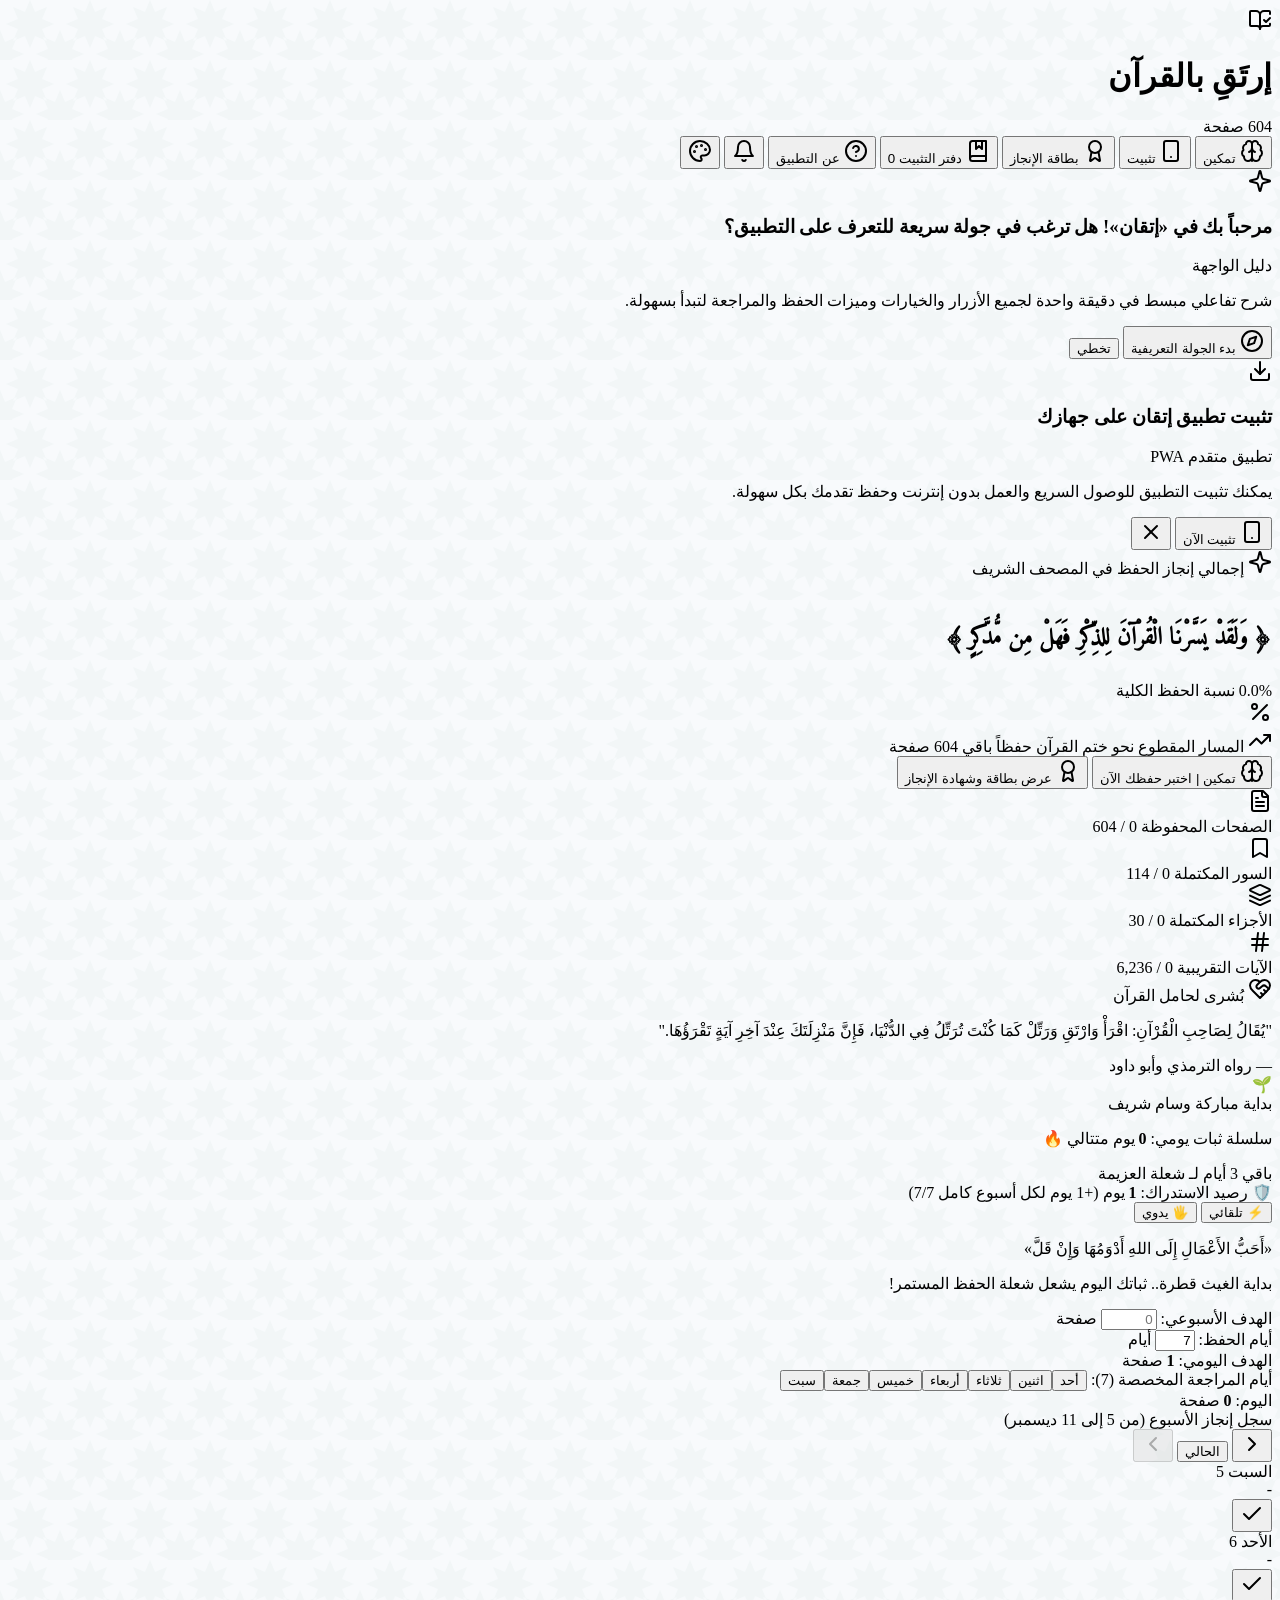
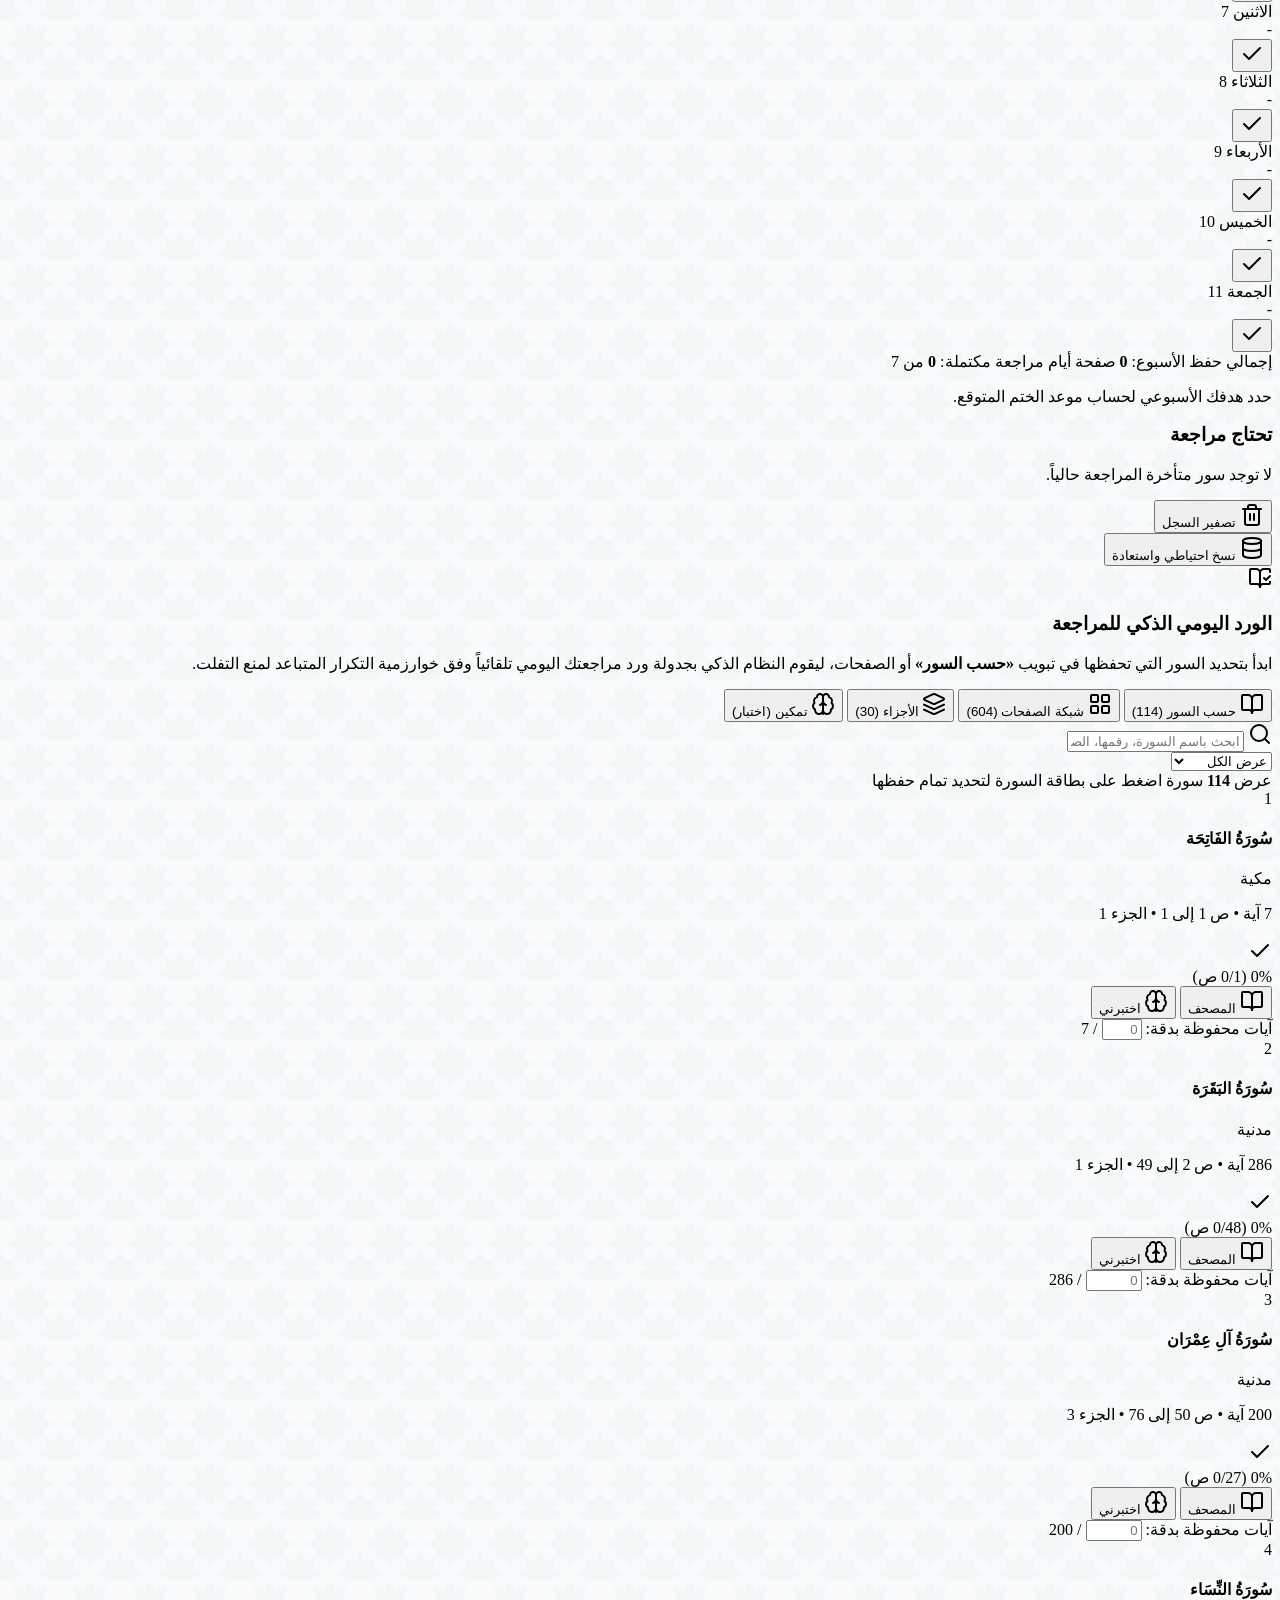
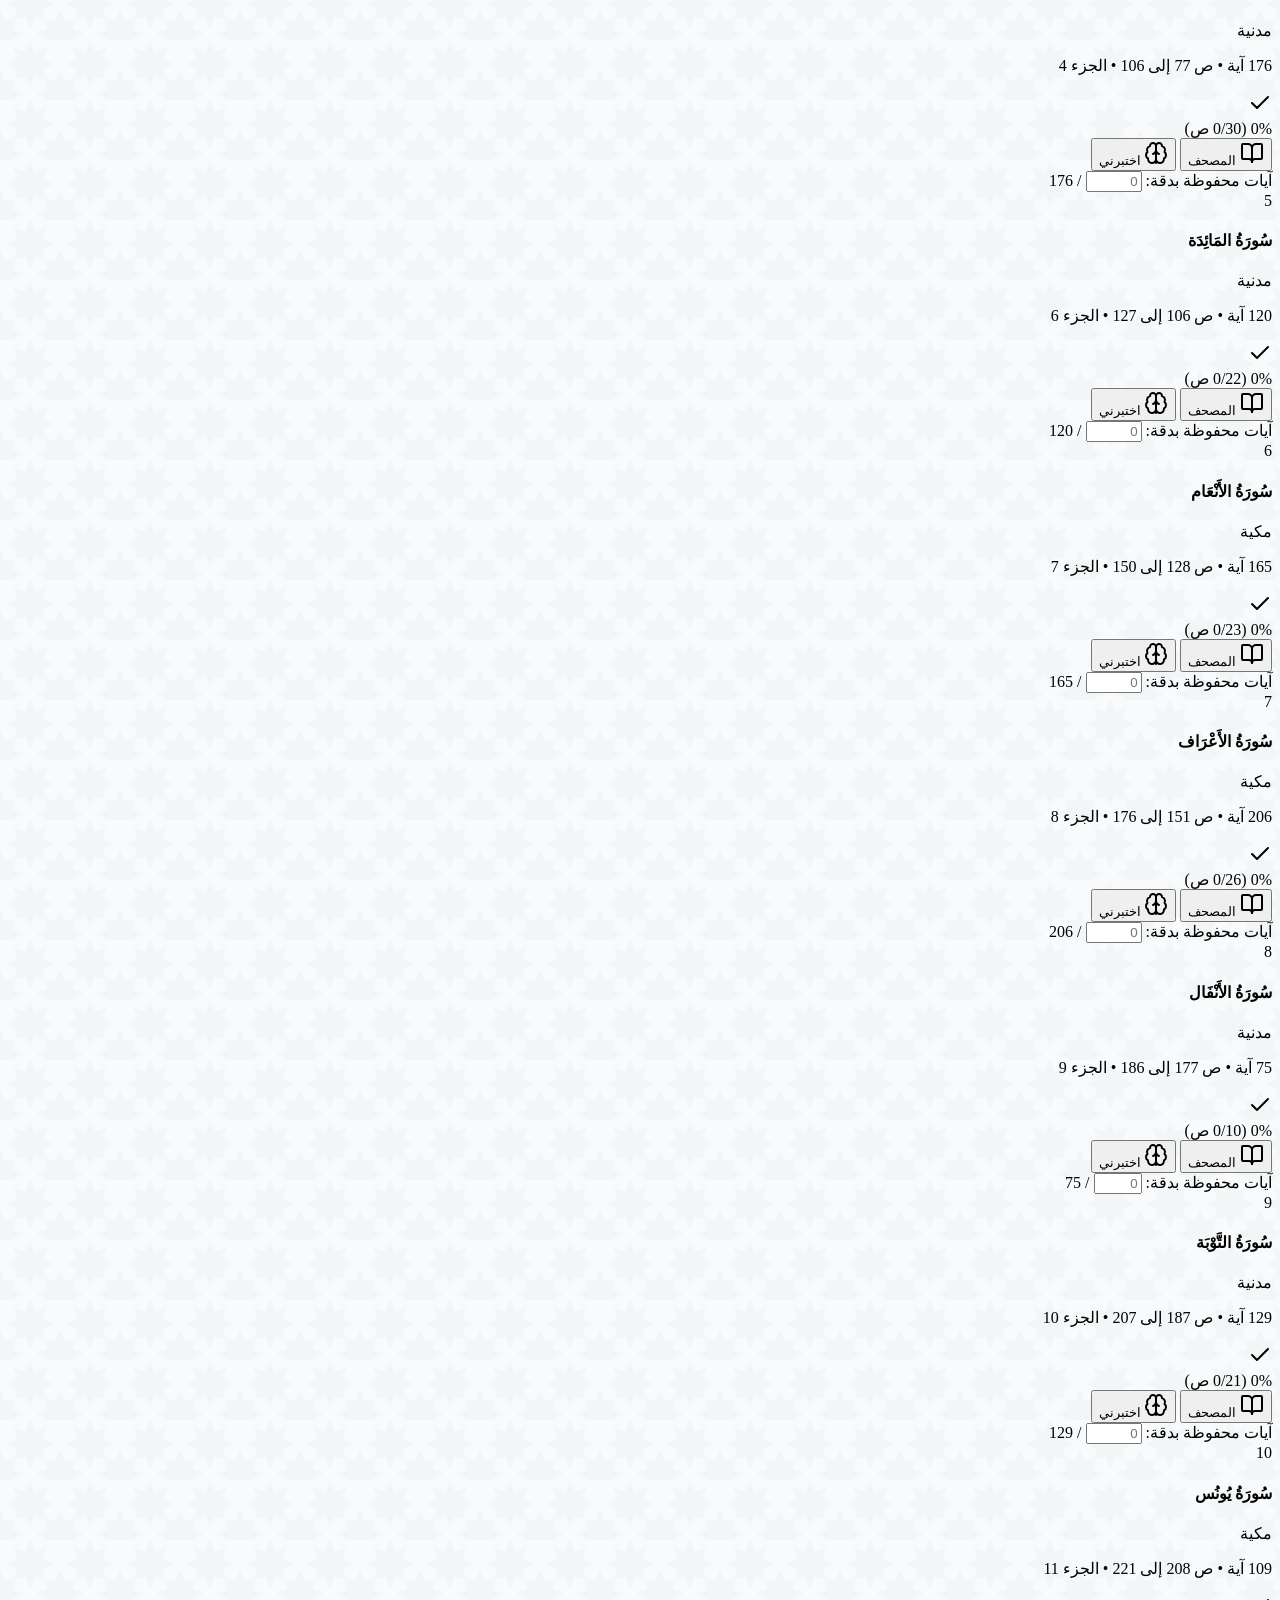
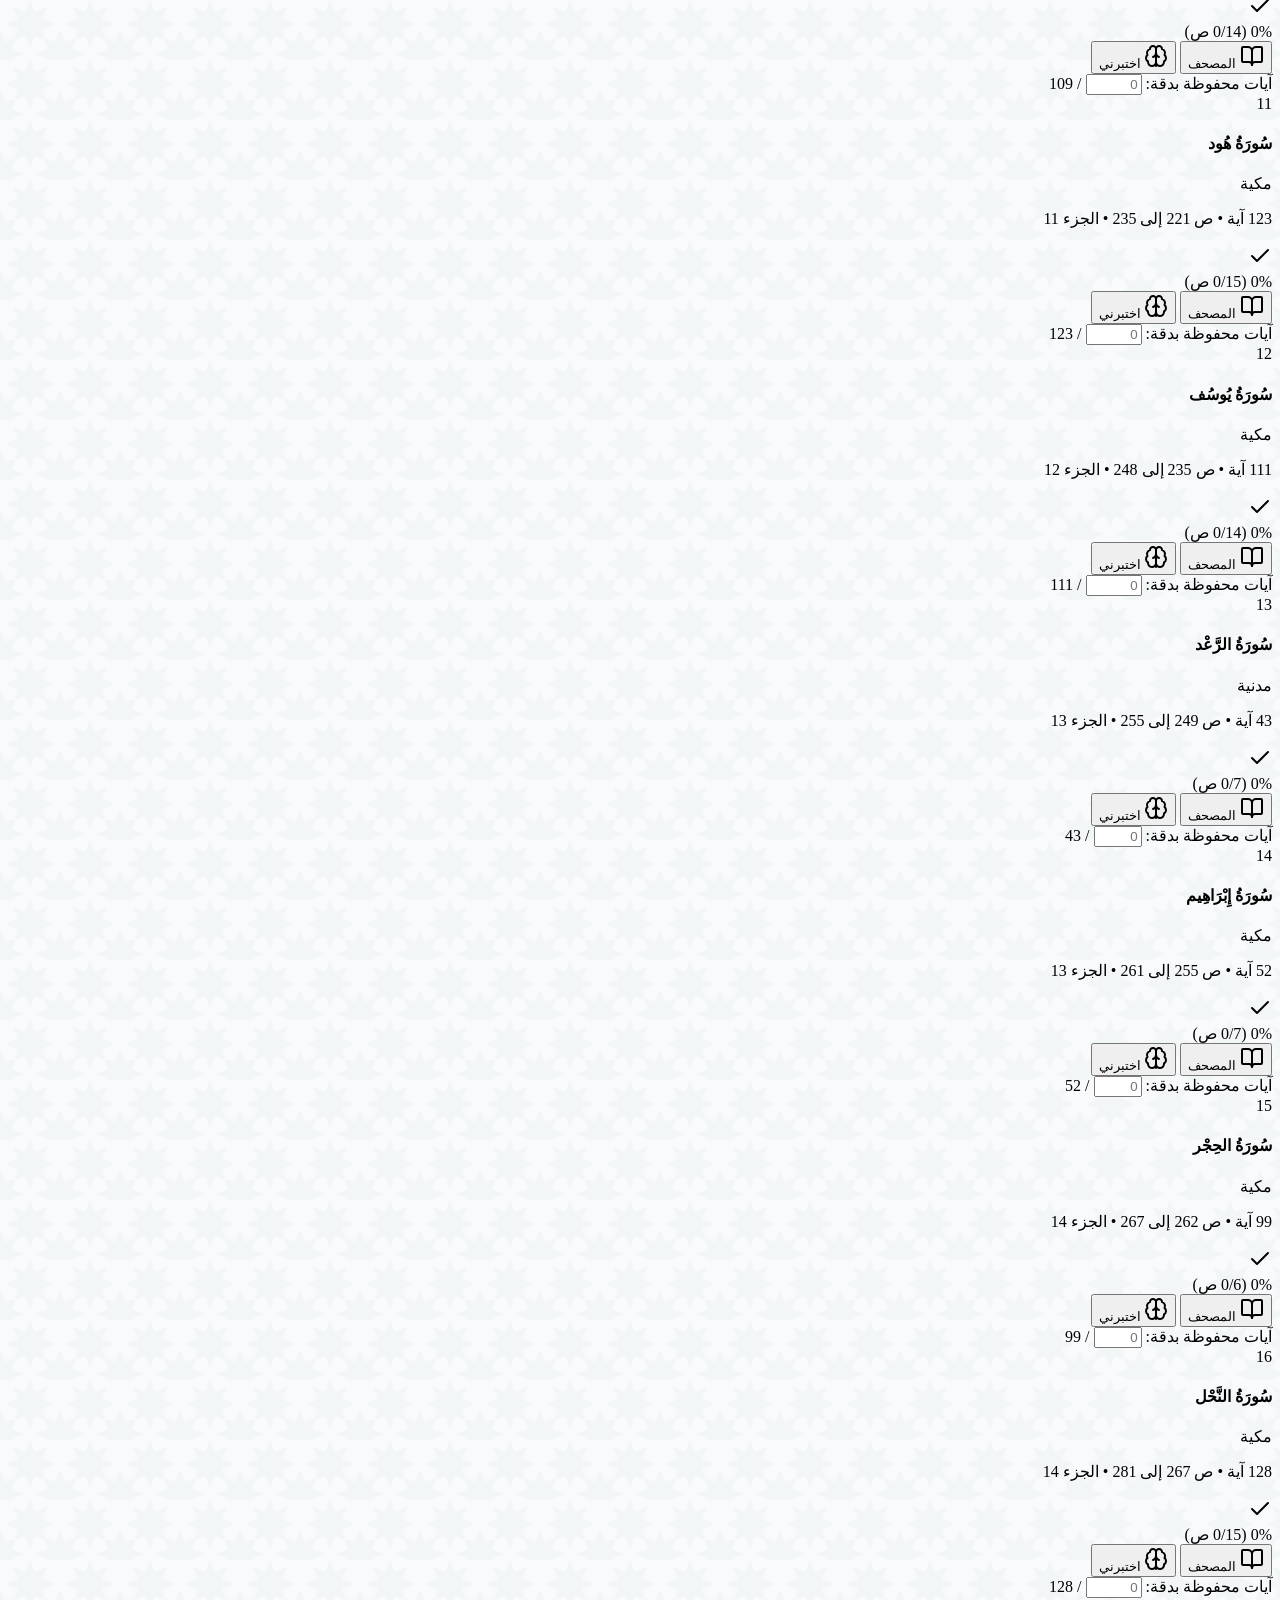
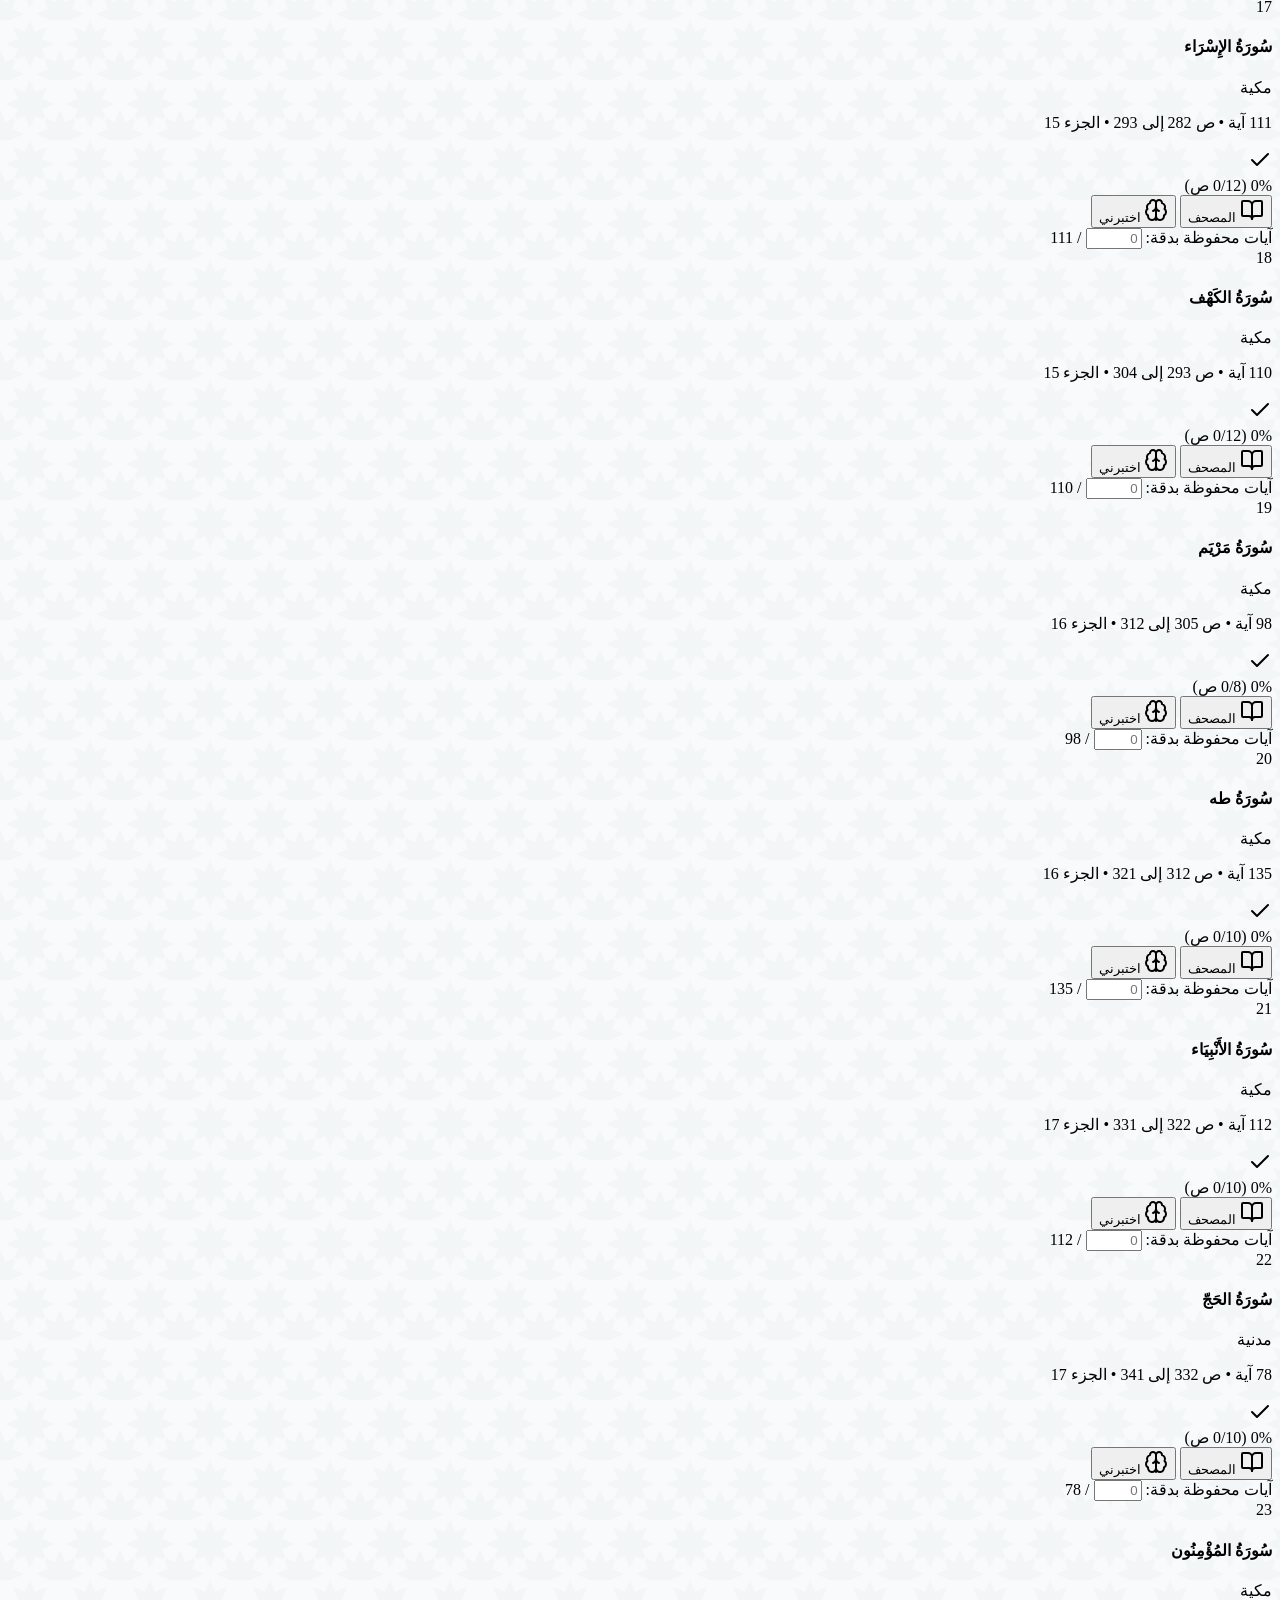
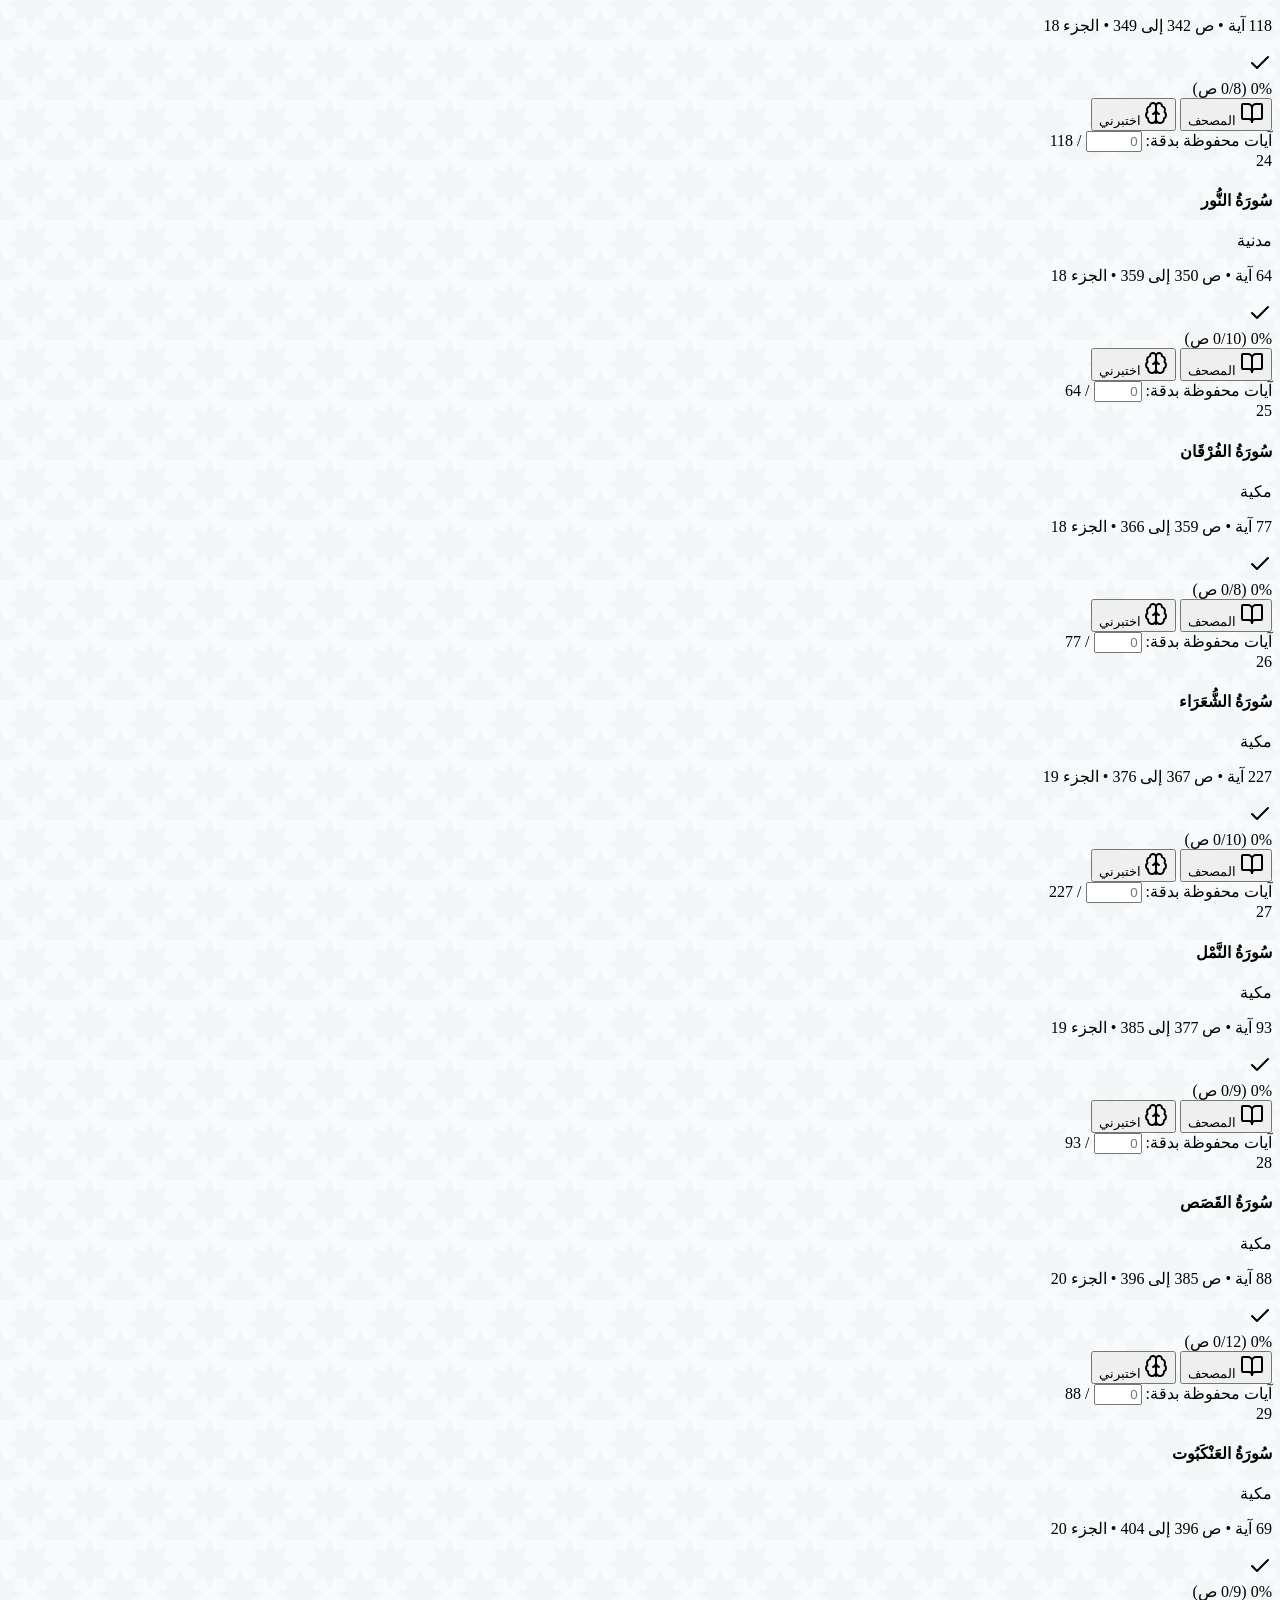
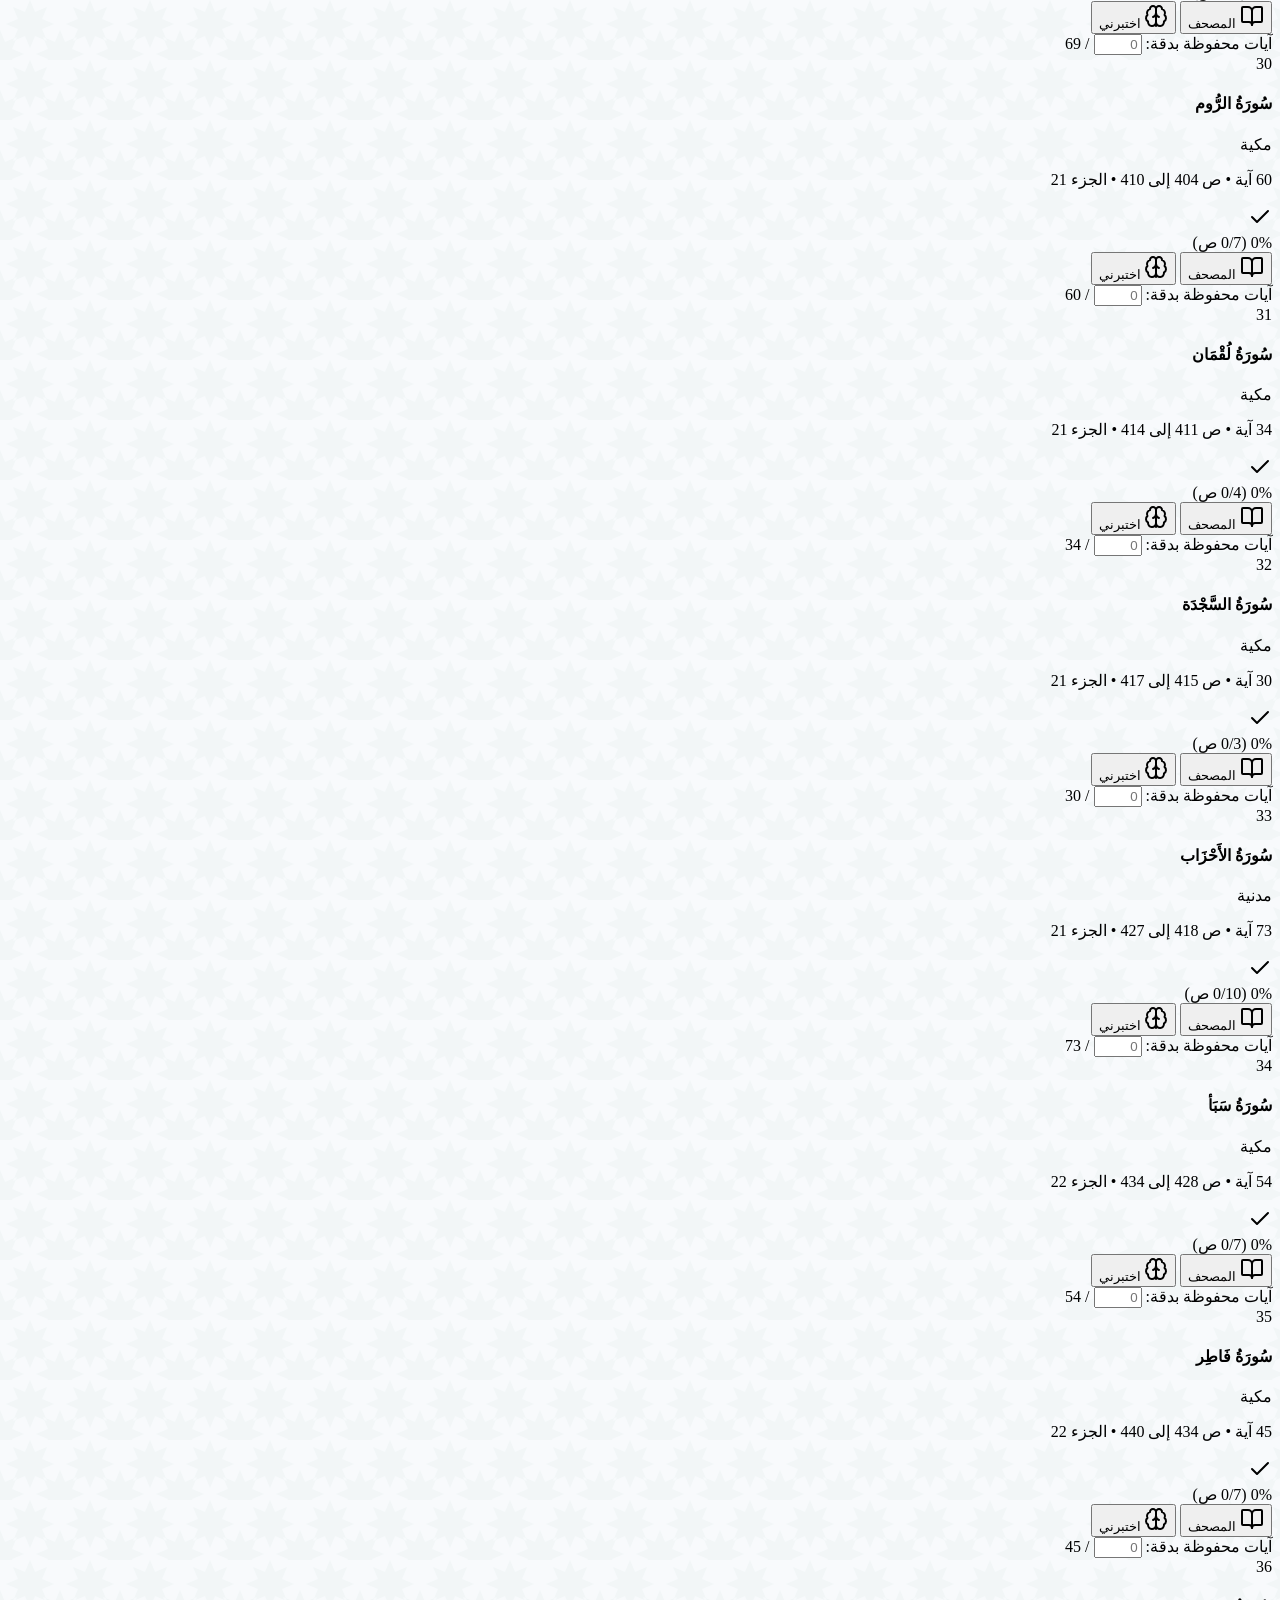
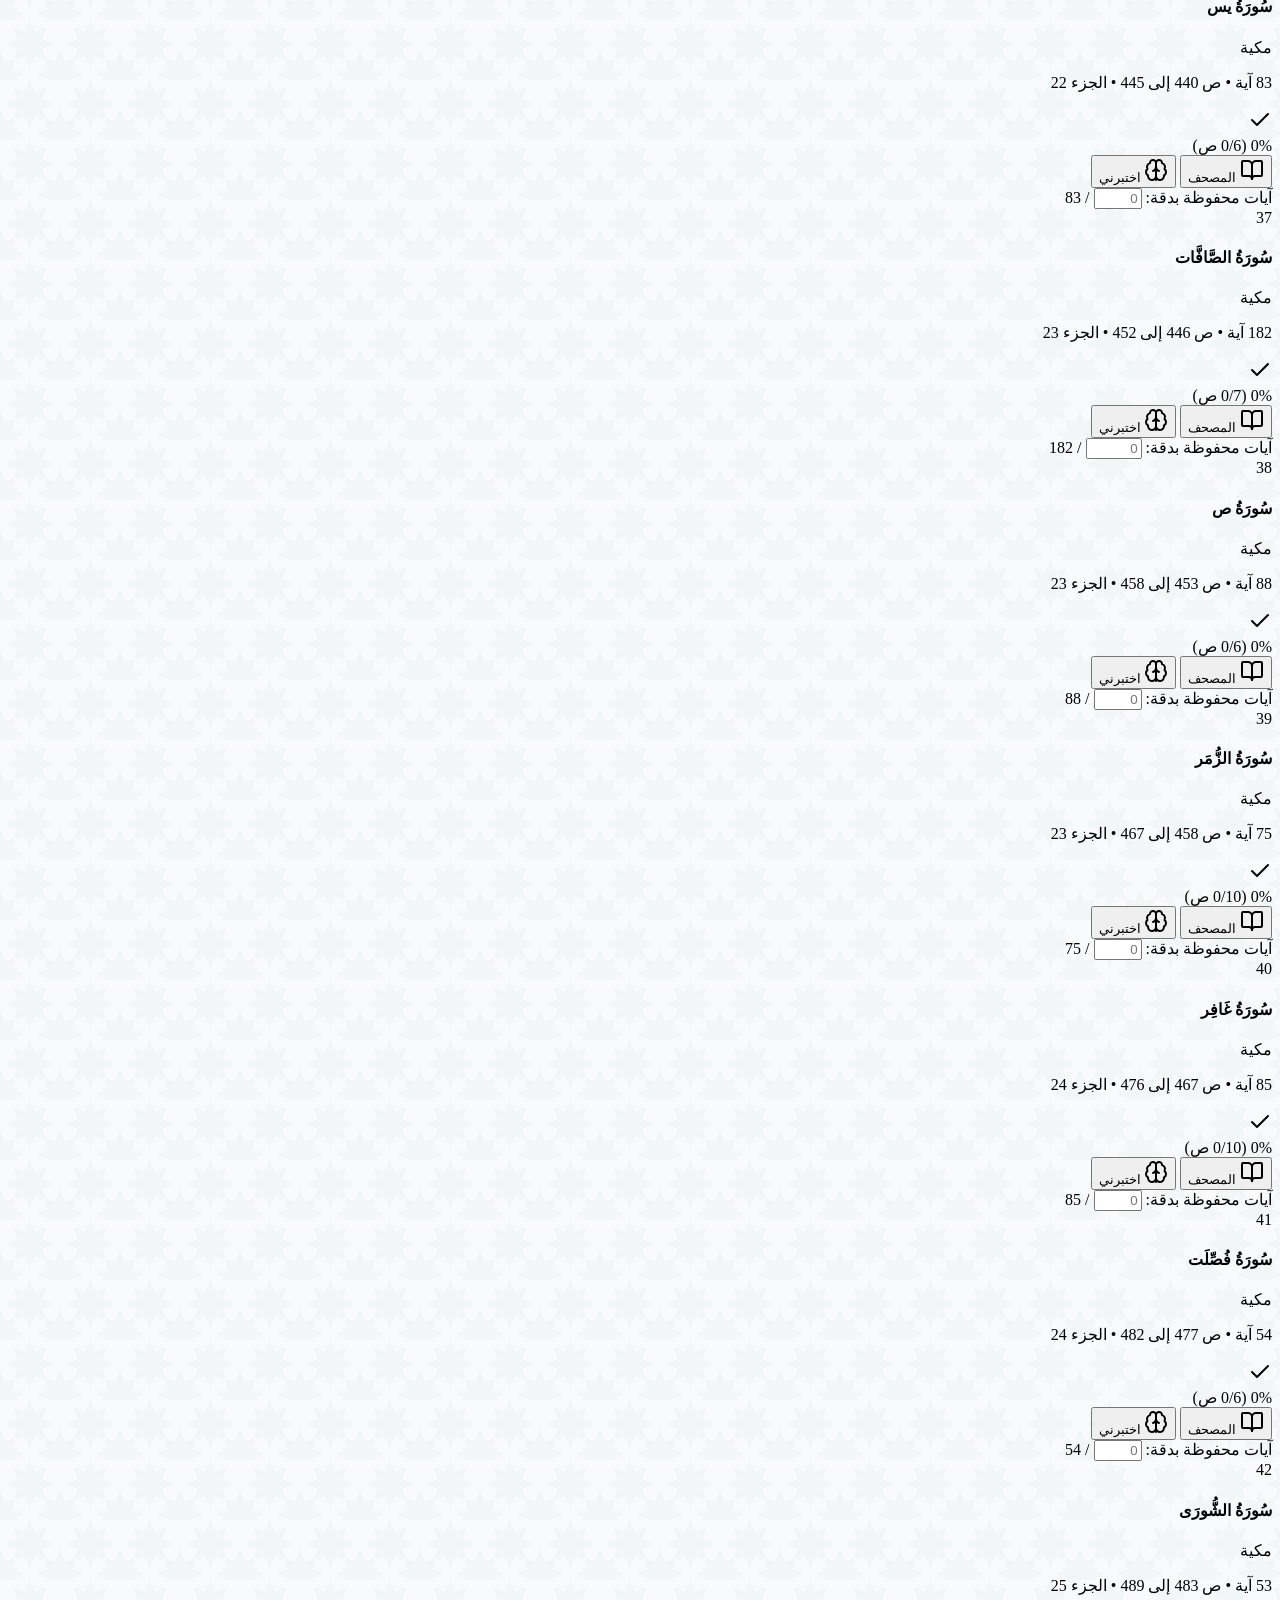
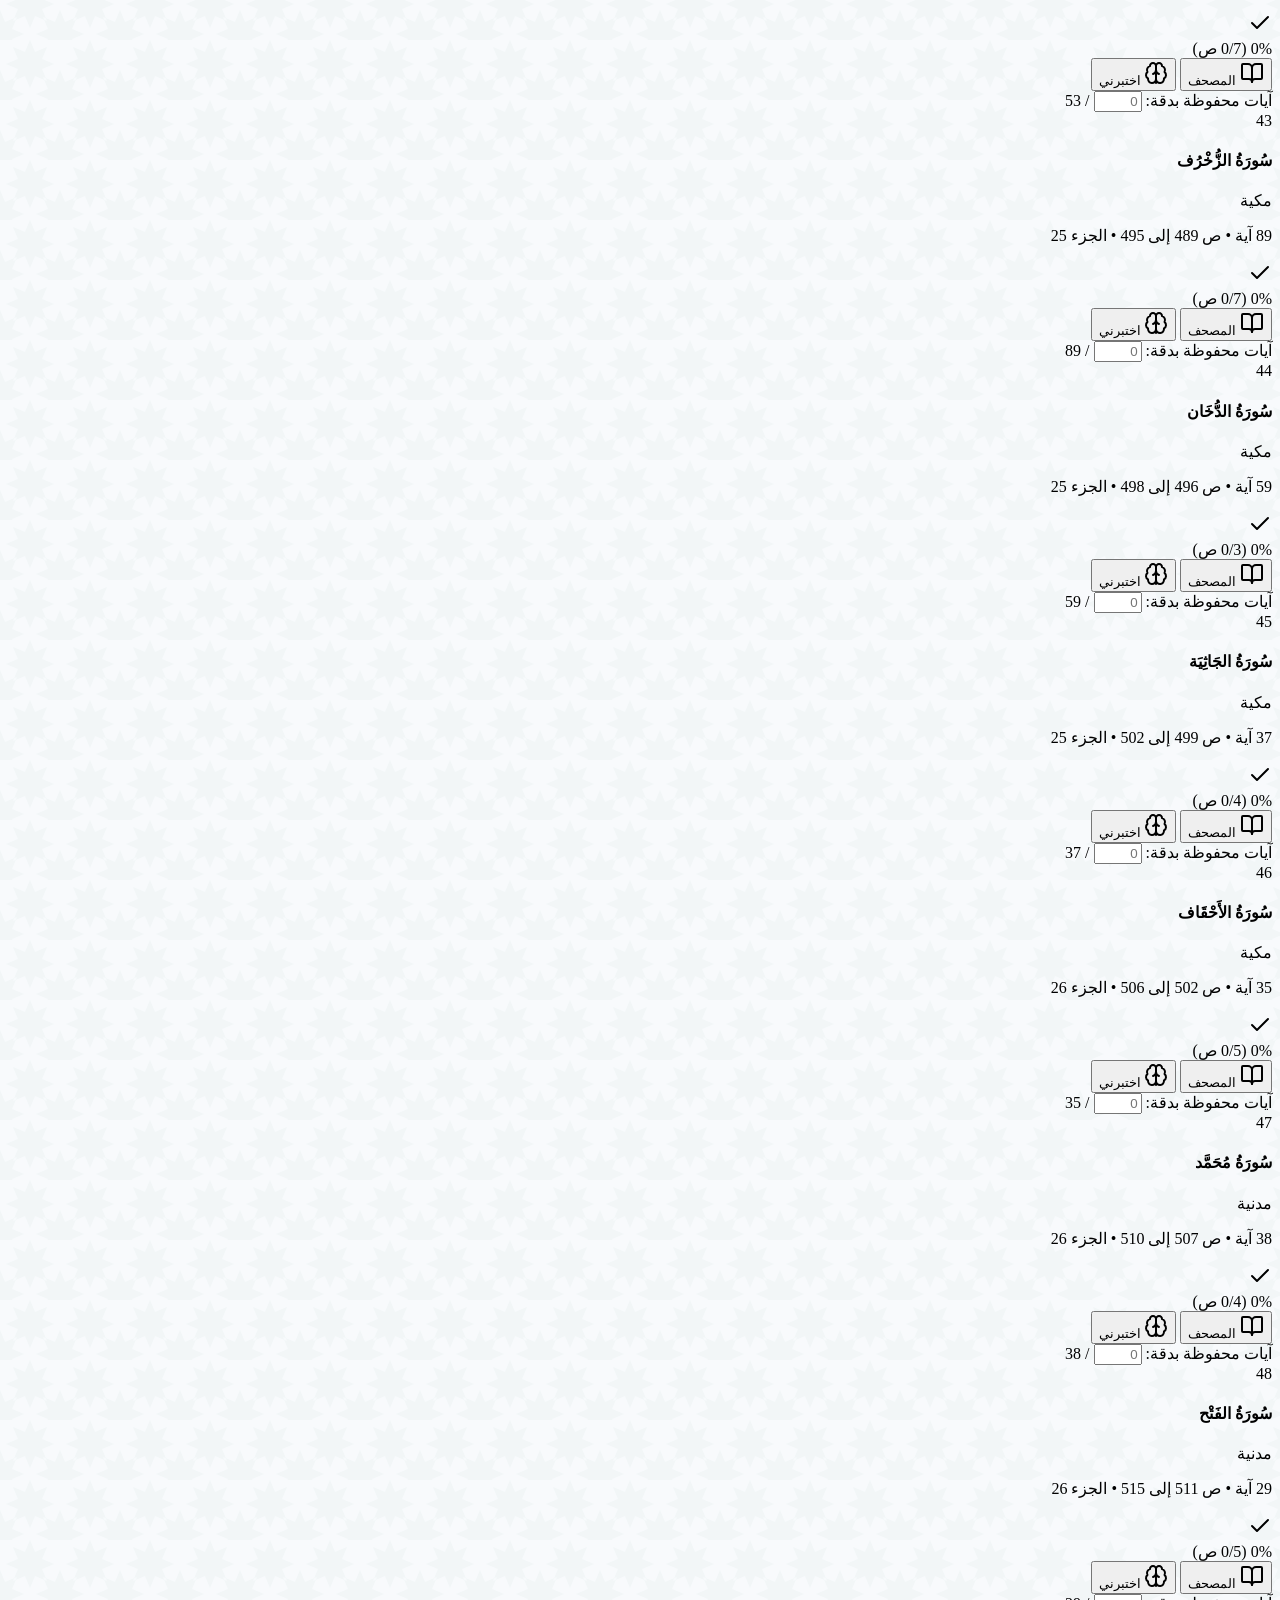
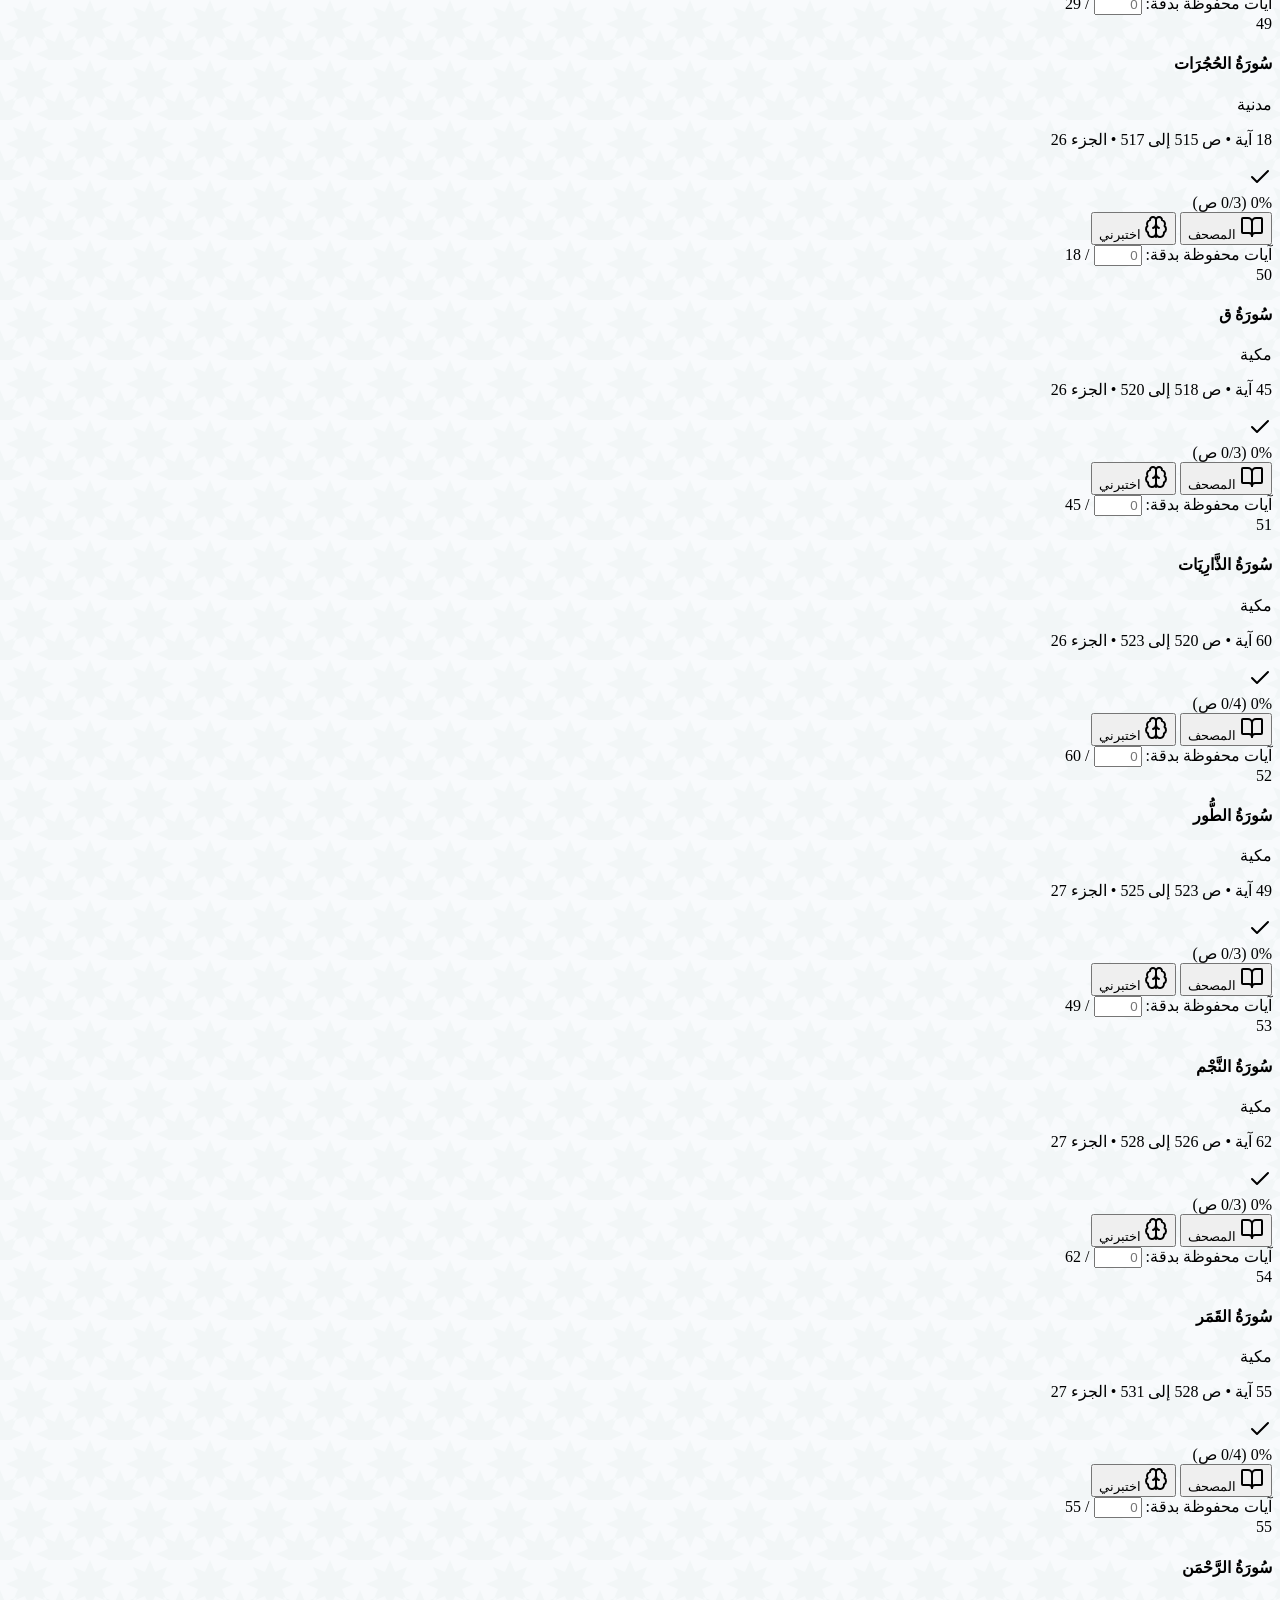
==== index.html @ 4b99e9e6 "fix(install-banner): prevent text truncation and optimize mobile responsive layout" ====
<!DOCTYPE html>
<html lang="ar" dir="rtl" class="scroll-smooth">

<head>
  <meta charset="UTF-8">
  <meta name="viewport" content="width=device-width, initial-scale=1.0, viewport-fit=cover">
  <meta name="theme-color" content="#064E3B">
  <meta name="apple-mobile-web-app-capable" content="yes">
  <meta name="apple-mobile-web-app-status-bar-style" content="black-translucent">
  <meta name="apple-mobile-web-app-title" content="إرتَقِ">
  <meta name="application-name" content="إرتَقِ">
  <meta name="description"
    content="تطبيق إرتَقِ بالقرآن لحفظ وإنجاز ومراجعة القرآن الكريم مصحف المدينة المنورة 604 صفحة">

  <title>إرتَقِ | إرتَقِ بالقرآن - لوحة إنجاز الحفظ والمراجعة</title>

  <!-- PWA Manifest Link -->
  <link rel="manifest" href="manifest.json" id="manifestPlaceholder">
  <link rel="apple-touch-icon" href="icons/apple-touch-icon.png">

  <!-- Tailwind CSS CDN -->
  <script src="https://cdn.tailwindcss.com"></script>

  <!-- Arabic Typography: Cairo for UI and Amiri Quran for unclipped Tashkeel -->
  <link rel="preconnect" href="https://fonts.googleapis.com">
  <link rel="preconnect" href="https://fonts.gstatic.com" crossorigin>
  <link
    href="https://fonts.googleapis.com/css2?family=Amiri+Quran&family=Cairo:wght@400;500;600;700;800;900&display=swap"
    rel="stylesheet">

  <!-- Lucide Icons (Modular) -->
  <script src="./js/icons.js"></script>

  <!-- html2canvas for Direct Image Export -->
  <script src="https://cdnjs.cloudflare.com/ajax/libs/html2canvas/1.4.1/html2canvas.min.js"></script>

  <script>
    tailwind.config = {
      darkMode: 'class',
      theme: {
        extend: {
          colors: {
            emerald: {
              50: '#f0fdf5',
              100: '#dcfce8',
              200: '#bbf7d1',
              300: '#86efad',
              400: '#4ade80',
              500: '#22c55e',
              600: '#16a34a',
              700: '#15803d',
              800: '#166534',
              850: '#0d542b',
              900: '#064e3b',
              950: '#022c22',
            },
            gold: {
              50: '#fffbeb',
              100: '#fef3c7',
              200: '#fde68a',
              300: '#fcd34d',
              400: '#fbbf24',
              500: '#f59e0b',
              600: '#d97706',
              700: '#b45309',
              800: '#92400e',
              900: '#78350f',
            }
          },
          fontFamily: {
            sans: ['"Cairo"', 'system-ui', '-apple-system', 'sans-serif'],
            quran: ['"Amiri Quran"', 'serif'],
          },
          gridTemplateColumns: {
            '15': 'repeat(15, minmax(0, 1fr))',
            '20': 'repeat(20, minmax(0, 1fr))',
          }
        }
      }
    }
  </script>

  <!-- Custom Styles (Modular) -->
  <link rel="stylesheet" href="./css/styles.css">
</head>

<body
  class="bg-slate-50 dark:bg-slate-950 text-slate-800 dark:text-slate-100 min-h-screen font-sans selection:bg-emerald-600 selection:text-white antialiased transition-colors duration-200 bg-islamic-pattern pb-28 md:pb-12">

  <header
    class="sticky top-0 z-40 bg-white/95 dark:bg-slate-900/95 backdrop-blur-md border-b border-emerald-900/10 dark:border-emerald-500/15 shadow-sm">
    <div
      class="max-w-7xl mx-auto px-2 sm:px-6 lg:px-8 py-1.5 sm:py-2.5 flex items-center justify-between gap-1 sm:gap-2">

      <div id="btnHeaderScrollTop"
        onclick="window.scrollTo({ top: 0, behavior: 'smooth' })"
        role="button"
        tabindex="0"
        title="العودة لأعلى الصفحة"
        class="flex items-center gap-1.5 sm:gap-2.5 shrink-0 cursor-pointer select-none group transition-transform active:scale-95">
        <div
          class="w-7 h-7 min-[380px]:w-8 min-[380px]:h-8 sm:w-10 sm:h-10 rounded-xl sm:rounded-2xl bg-gradient-to-br from-emerald-900 via-emerald-800 to-emerald-700 flex items-center justify-center text-gold-400 shadow-md shadow-emerald-950/20 border border-gold-500/30 shrink-0 group-hover:scale-105 transition-transform">
          <i data-lucide="book-open-check" class="w-3.5 h-3.5 min-[380px]:w-4 min-[380px]:h-4 sm:w-5 sm:h-5 stroke-[2.2]"></i>
        </div>
        <div class="flex items-center gap-1.5">
          <h1
            class="text-xs min-[360px]:text-sm sm:text-base md:text-xl font-black tracking-tight text-emerald-950 dark:text-emerald-100 whitespace-nowrap leading-tight group-hover:text-emerald-700 dark:group-hover:text-gold-300 transition-colors">
            إرتَقِ بالقرآن
          </h1>
          <span
            class="text-[10px] sm:text-[11px] font-bold px-1.5 sm:px-2 py-0.5 rounded-md bg-gold-50 dark:bg-gold-950/60 text-gold-700 dark:text-gold-300 border border-gold-300 dark:border-gold-800 leading-tight whitespace-nowrap hidden min-[540px]:inline-block font-sans">
            604 صفحة
          </span>
        </div>
      </div>

      <div class="flex items-center gap-1 sm:gap-1.5 shrink-0">
        <button id="btnHeaderTamkeen"
          class="hidden sm:flex items-center gap-1 px-2.5 sm:px-3 py-1.5 sm:py-2 rounded-xl text-[11px] sm:text-sm font-bold bg-gradient-to-r from-amber-500 to-amber-600 hover:from-amber-600 hover:to-amber-700 text-white shadow-sm shadow-amber-900/30 transition active:scale-95"
          title="اختبار وتثبيت الحفظ (تمكين)">
          <i data-lucide="brain" class="w-3.5 h-3.5 sm:w-4 sm:h-4 shrink-0 text-white"></i>
          <span>تمكين</span>
        </button>

        <button id="btnInstallApp"
          class="p-1.5 sm:px-2.5 sm:py-1.5 rounded-xl text-xs font-bold bg-emerald-700 hover:bg-emerald-800 text-white shadow-sm shadow-emerald-900/30 transition active:scale-95 flex items-center gap-1 shrink-0 animate-pulse"
          title="تثبيت التطبيق على الشاشة الرئيسية">
          <i data-lucide="smartphone" class="w-4 h-4 text-gold-300 shrink-0"></i>
          <span id="installBtnText" class="hidden min-[480px]:inline">تثبيت</span>
        </button>

        <button id="btnShareCard"
          class="hidden min-[340px]:flex p-1.5 sm:px-2.5 sm:py-1.5 rounded-xl text-xs font-semibold bg-amber-50 hover:bg-amber-100 dark:bg-gold-950/50 dark:hover:bg-gold-900 text-gold-800 dark:text-gold-300 border border-gold-300/80 dark:border-gold-800 transition shadow-xs active:scale-95 items-center gap-1"
          title="عرض بطاقة الإنجاز">
          <i data-lucide="award" class="w-4 h-4 text-gold-600 dark:text-gold-400 shrink-0"></i>
          <span class="hidden md:inline">بطاقة الإنجاز</span>
        </button>

        <button id="btnHeaderMistakes"
          class="relative p-1.5 sm:px-2.5 sm:py-1.5 rounded-xl text-xs font-semibold bg-rose-50 hover:bg-rose-100 dark:bg-rose-950/50 dark:hover:bg-rose-900/70 text-rose-800 dark:text-rose-300 border border-rose-300/80 dark:border-rose-800 transition shadow-xs active:scale-95 flex items-center gap-1"
          title="دفتر التثبيت وسجل الأخطاء">
          <i data-lucide="book-marked" class="w-4 h-4 text-rose-600 dark:text-rose-400 shrink-0"></i>
          <span class="hidden md:inline">دفتر التثبيت</span>
          <span id="headerMistakesCount"
            class="hidden absolute -top-1 -right-1 min-w-[17px] h-[17px] px-1 rounded-full bg-rose-600 text-white text-[9.5px] font-bold font-sans items-center justify-center ring-2 ring-white dark:ring-slate-900 shadow-xs leading-none">0</span>
        </button>

        <button id="btnAboutModal"
          class="p-1.5 sm:px-2.5 sm:py-1.5 rounded-xl text-xs font-semibold bg-emerald-50 hover:bg-emerald-100 dark:bg-emerald-950/60 dark:hover:bg-emerald-900/80 text-emerald-800 dark:text-emerald-300 border border-emerald-300/80 dark:border-emerald-800 transition shadow-xs active:scale-95 flex items-center gap-1"
          title="عن التطبيق ودليل المستخدم">
          <i data-lucide="help-circle" class="w-4 h-4 text-emerald-600 dark:text-emerald-400 shrink-0"></i>
          <span class="hidden md:inline">عن التطبيق</span>
        </button>

        <button id="btnRemindersModal"
          class="relative p-1.5 sm:p-2 rounded-xl text-slate-600 dark:text-slate-300 hover:bg-slate-100 dark:hover:bg-slate-800 border border-slate-200 dark:border-slate-800 transition active:scale-95 flex items-center justify-center"
          title="منبه ورد الحفظ والمراجعة">
          <i data-lucide="bell" class="w-4 h-4"></i>
          <span id="reminderActiveDot" class="hidden absolute top-1 right-1 w-2 h-2 rounded-full bg-emerald-500 ring-2 ring-white dark:ring-slate-900"></span>
        </button>

        <button id="btnThemeToggle"
          class="p-1.5 sm:p-2 rounded-xl text-slate-600 dark:text-slate-300 hover:bg-slate-100 dark:hover:bg-slate-800 border border-slate-200 dark:border-slate-800 transition active:scale-95 flex items-center justify-center"
          title="تبديل النمط">
          <i data-lucide="moon" class="w-4 h-4 dark:hidden"></i>
          <i data-lucide="sun" class="w-4 h-4 hidden dark:inline text-gold-400"></i>
        </button>
      </div>

    </div>
  </header>

  <main class="max-w-7xl mx-auto px-3 sm:px-6 lg:px-8 py-3.5 sm:py-5 space-y-4 sm:space-y-5">

    <!-- New User Tutorial Reminder Banner -->
    <div id="newUserTutorialReminder"
      class="hidden relative overflow-hidden rounded-2xl bg-gradient-to-r from-amber-950/20 via-gold-950/15 to-emerald-950/20 dark:from-amber-950/50 dark:via-gold-950/30 dark:to-emerald-950/40 p-3 sm:p-4 shadow-sm border border-gold-400/50 dark:border-gold-500/30 transition-all">
      <div class="flex flex-col sm:flex-row sm:items-center justify-between gap-3">
        <div class="flex items-center gap-2.5 sm:gap-3 min-w-0">
          <div
            class="w-9 h-9 sm:w-10 sm:h-10 rounded-xl bg-gradient-to-br from-gold-500 to-amber-600 text-white flex items-center justify-center shrink-0 shadow-sm">
            <i data-lucide="sparkle" class="w-4 h-4 sm:w-5 sm:h-5"></i>
          </div>
          <div class="min-w-0">
            <div class="flex items-center gap-2 flex-wrap">
              <h3 class="text-xs sm:text-sm font-bold text-slate-900 dark:text-white flex items-center gap-1.5">
                <span>مرحباً بك في «إتقان»! هل ترغب في جولة سريعة للتعرف على التطبيق؟</span>
              </h3>
              <span
                class="inline-block px-1.5 py-0.5 rounded text-[10px] bg-gold-400/20 text-gold-700 dark:text-gold-300 border border-gold-400/30 font-semibold">دليل الواجهة</span>
            </div>
            <p class="text-[11px] sm:text-xs text-slate-600 dark:text-slate-300 mt-0.5">
              شرح تفاعلي مبسط في دقيقة واحدة لجميع الأزرار والخيارات وميزات الحفظ والمراجعة لتبدأ بسهولة.
            </p>
          </div>
        </div>

        <div class="flex items-center gap-2 shrink-0 self-end sm:self-auto">
          <button id="btnStartTutorialFromBanner"
            class="px-3 py-1.5 rounded-xl bg-gradient-to-r from-emerald-600 to-teal-700 hover:from-emerald-700 hover:to-teal-800 text-white font-bold text-xs shadow-sm transition active:scale-95 flex items-center gap-1.5">
            <i data-lucide="compass" class="w-3.5 h-3.5 shrink-0"></i>
            <span>بدء الجولة التعريفية</span>
          </button>
          <button id="btnDismissTutorialBanner"
            class="px-2.5 py-1.5 rounded-xl text-slate-500 hover:text-slate-800 dark:text-slate-400 dark:hover:text-slate-200 hover:bg-slate-200/50 dark:hover:bg-slate-800 text-xs font-semibold transition"
            title="تخطي الدليل">
            <span>تخطي</span>
          </button>
        </div>
      </div>
    </div>

    <!-- Install Reminder Banner in Browser -->
    <div id="installReminderBanner"
      class="hidden relative overflow-hidden rounded-2xl bg-gradient-to-r from-emerald-900 via-emerald-850 to-teal-900 text-white p-3.5 sm:p-4 shadow-md border border-emerald-700/60 transition-all">
      <div class="flex flex-col sm:flex-row sm:items-center justify-between gap-3">
        <div class="flex items-start sm:items-center gap-2.5 sm:gap-3 min-w-0">
          <div
            class="w-9 h-9 sm:w-10 sm:h-10 rounded-xl bg-gold-400/20 border border-gold-400/30 flex items-center justify-center shrink-0 text-gold-300 mt-0.5 sm:mt-0">
            <i data-lucide="download" class="w-4 h-4 sm:w-5 sm:h-5"></i>
          </div>
          <div class="min-w-0 flex-1">
            <div class="flex items-center gap-2 flex-wrap">
              <h3 class="text-xs sm:text-sm font-bold text-white flex items-center gap-1.5">
                <span>تثبيت تطبيق إتقان على جهازك</span>
              </h3>
              <span
                class="inline-block px-1.5 py-0.5 rounded text-[10px] bg-gold-400/20 text-gold-300 border border-gold-400/30 font-semibold">تطبيق
                متقدم PWA</span>
            </div>
            <p class="text-[11px] sm:text-xs text-emerald-100/90 leading-relaxed mt-1">
              يمكنك تثبيت التطبيق للوصول السريع والعمل بدون إنترنت وحفظ تقدمك بكل سهولة.
            </p>
          </div>
        </div>

        <div class="flex items-center gap-2 shrink-0 self-end sm:self-auto">
          <button id="btnBannerInstall"
            class="px-3 py-1.5 rounded-xl bg-gradient-to-r from-gold-500 to-amber-500 hover:from-gold-600 hover:to-amber-600 text-slate-950 font-bold text-xs shadow-sm transition active:scale-95 flex items-center gap-1.5">
            <i data-lucide="smartphone" class="w-3.5 h-3.5 shrink-0"></i>
            <span>تثبيت الآن</span>
          </button>
          <button id="btnDismissInstallBanner"
            class="p-1.5 rounded-xl text-emerald-200 hover:text-white hover:bg-emerald-800/80 transition"
            title="إخفاء التنبيه">
            <i data-lucide="x" class="w-4 h-4"></i>
          </button>
        </div>
      </div>
    </div>

    <div class="grid grid-cols-1 lg:grid-cols-12 gap-4">

      <div
        class="lg:col-span-8 relative rounded-3xl bg-gradient-to-br from-emerald-950 via-emerald-900 to-emerald-850 text-white p-5 sm:p-6 shadow-xl shadow-emerald-950/20 border border-emerald-800/80">

        <div class="relative z-10 flex flex-col justify-between h-full space-y-4">
          <div class="flex flex-col sm:flex-row sm:items-center justify-between gap-3">
            <div class="min-w-0 flex-1">
              <div
                class="inline-flex items-center gap-1.5 px-2.5 py-0.5 rounded-full bg-emerald-800/80 border border-emerald-700/60 text-[11px] text-gold-300 font-semibold mb-1">
                <i data-lucide="sparkle" class="w-3 h-3 text-gold-400"></i>
                إجمالي إنجاز الحفظ في المصحف الشريف
              </div>

              <div class="pt-0.5 pb-1">
                <h2
                  class="quranic-verse text-[13.5px] min-[380px]:text-[15px] sm:text-base md:text-lg font-bold text-gold-300 tracking-normal whitespace-nowrap overflow-x-auto select-none"
                  dir="rtl">
                  ﴿&nbsp;وَلَقَدْ&nbsp;يَسَّرْنَا&nbsp;الْقُرْآنَ&nbsp;لِلذِّكْرِ&nbsp;فَهَلْ&nbsp;مِن&nbsp;مُّدَّكِرٍ&nbsp;﴾
                </h2>
              </div>
            </div>

            <div
              class="flex items-center gap-3 bg-emerald-900/80 backdrop-blur-md py-2 px-4 rounded-2xl border border-gold-500/30 shadow-inner shrink-0 self-start sm:self-auto">
              <div class="text-right">
                <span id="statOverallPercent"
                  class="text-2xl sm:text-3xl font-black font-sans text-gold-400 tracking-tight leading-none">0.0%</span>
                <span class="text-[10px] block font-bold text-emerald-200 mt-0.5">نسبة الحفظ الكلية</span>
              </div>
              <div
                class="w-10 h-10 rounded-xl bg-gold-500/10 flex items-center justify-center text-gold-400 border border-gold-500/20">
                <i data-lucide="percent" class="w-5 h-5"></i>
              </div>
            </div>
          </div>

          <div class="space-y-1.5">
            <div class="flex justify-between items-center text-xs font-semibold text-emerald-200">
              <span class="flex items-center gap-1.5">
                <i data-lucide="trending-up" class="w-3.5 h-3.5 text-gold-400"></i>
                المسار المقطوع نحو ختم القرآن حفظاً
              </span>
              <span id="statRemainingNotice" class="text-gold-300 font-bold font-sans">باقي 604 صفحة</span>
            </div>
            <div
              class="w-full h-3.5 bg-emerald-950/90 rounded-full overflow-hidden p-0.5 border border-emerald-700/40 shadow-inner">
              <div id="statProgressBar"
                class="h-full bg-gradient-to-l from-gold-400 via-amber-400 to-emerald-400 rounded-full transition-all duration-500 ease-out shadow-lg"
                style="width: 0%"></div>
            </div>
          </div>

          <div class="grid grid-cols-1 sm:grid-cols-2 gap-2">
            <button id="btnHeroTamkeen"
              class="w-full flex items-center justify-center gap-2 py-2.5 rounded-xl bg-gradient-to-r from-amber-500 to-amber-600 hover:from-amber-600 hover:to-amber-700 text-white text-xs sm:text-sm font-bold font-sans transition active:scale-95 shadow-md shadow-amber-950/30">
              <i data-lucide="brain" class="w-4 h-4 text-white"></i>
              <span>تمكين | اختبر حفظك الآن</span>
            </button>
            <button id="btnMainSaveImage"
              class="w-full flex items-center justify-center gap-2 py-2.5 rounded-xl bg-gold-500/15 hover:bg-gold-500/25 border border-gold-500/40 text-gold-300 text-xs sm:text-sm font-bold font-sans transition active:scale-95">
              <i data-lucide="award" class="w-4 h-4"></i>
              <span>عرض بطاقة وشهادة الإنجاز</span>
            </button>
          </div>

          <div class="grid grid-cols-2 sm:grid-cols-4 gap-2.5 pt-2.5 border-t border-emerald-800/80 text-xs font-sans">
            <div class="bg-emerald-900/60 p-2.5 rounded-xl border border-emerald-800/60 flex items-center gap-2">
              <div class="w-7 h-7 rounded-lg bg-gold-500/20 text-gold-300 flex items-center justify-center font-bold">
                <i data-lucide="file-text" class="w-3.5 h-3.5"></i>
              </div>
              <div>
                <span class="text-emerald-300 text-[10px] block leading-none mb-1">الصفحات المحفوظة</span>
                <span class="text-xs sm:text-sm font-bold text-white"><span id="statPagesMemorized">0</span> <span
                    class="text-emerald-400/80 font-normal text-xs">/ 604</span></span>
              </div>
            </div>

            <div class="bg-emerald-900/60 p-2.5 rounded-xl border border-emerald-800/60 flex items-center gap-2">
              <div
                class="w-7 h-7 rounded-lg bg-emerald-500/20 text-emerald-300 flex items-center justify-center font-bold">
                <i data-lucide="bookmark" class="w-3.5 h-3.5"></i>
              </div>
              <div>
                <span class="text-emerald-300 text-[10px] block leading-none mb-1">السور المكتملة</span>
                <span class="text-xs sm:text-sm font-bold text-white"><span id="statSurahsMemorized">0</span> <span
                    class="text-emerald-400/80 font-normal text-xs">/ 114</span></span>
              </div>
            </div>

            <div class="bg-emerald-900/60 p-2.5 rounded-xl border border-emerald-800/60 flex items-center gap-2">
              <div class="w-7 h-7 rounded-lg bg-teal-500/20 text-teal-300 flex items-center justify-center font-bold">
                <i data-lucide="layers" class="w-3.5 h-3.5"></i>
              </div>
              <div>
                <span class="text-emerald-300 text-[10px] block leading-none mb-1">الأجزاء المكتملة</span>
                <span class="text-xs sm:text-sm font-bold text-white"><span id="statJuzCompleted">0</span> <span
                    class="text-emerald-400/80 font-normal text-xs">/ 30</span></span>
              </div>
            </div>

            <div class="bg-emerald-900/60 p-2.5 rounded-xl border border-emerald-800/60 flex items-center gap-2">
              <div class="w-7 h-7 rounded-lg bg-amber-500/20 text-amber-300 flex items-center justify-center font-bold">
                <i data-lucide="hash" class="w-3.5 h-3.5"></i>
              </div>
              <div>
                <span class="text-emerald-300 text-[10px] block leading-none mb-1">الآيات التقريبية</span>
                <span class="text-xs sm:text-sm font-bold text-white"><span id="statAyahsMemorized">0</span> <span
                    class="text-emerald-400/80 font-normal text-xs">/ 6,236</span></span>
              </div>
            </div>
          </div>

        </div>
      </div>

      <div class="lg:col-span-4 flex flex-col justify-between gap-3">
        <div
          class="bg-white dark:bg-slate-900 border border-slate-200 dark:border-slate-800 rounded-3xl p-4 shadow-sm relative overflow-hidden">
          <div class="flex items-center gap-2 text-xs font-bold text-emerald-800 dark:text-emerald-400 mb-1.5">
            <span
              class="w-6 h-6 rounded-lg bg-emerald-100 dark:bg-emerald-950 flex items-center justify-center text-emerald-700 dark:text-emerald-400">
              <i data-lucide="heart-handshake" class="w-3.5 h-3.5"></i>
            </span>
            بُشرى لحامل القرآن
          </div>
          <p
            class="text-xs font-quran text-slate-700 dark:text-slate-300 leading-relaxed italic pr-2 border-r-2 border-gold-500 my-1">
            "يُقَالُ لِصَاحِبِ الْقُرْآنِ: اقْرَأْ وَارْتَقِ وَرَتِّلْ كَمَا كُنْتَ تُرَتِّلُ فِي الدُّنْيَا، فَإِنَّ
            مَنْزِلَتَكَ عِنْدَ آخِرِ آيَةٍ تَقْرَؤُهَا."
          </p>
          <div class="text-[10px] text-slate-400 text-left mt-1 font-medium font-sans">— رواه الترمذي وأبو داود</div>
        </div>

        <div id="plannerCard"
          class="bg-white dark:bg-slate-900 border border-slate-200 dark:border-slate-800 rounded-3xl p-4 shadow-sm space-y-3 font-sans">
        </div>

        <div
          class="bg-white dark:bg-slate-900 border border-slate-200 dark:border-slate-800 rounded-2xl p-2.5 sm:p-3 shadow-xs space-y-2">
          <div class="flex items-center justify-center text-xs">
            <button id="btnResetConfirm"
              class="flex items-center gap-1.5 text-rose-500 hover:text-rose-600 dark:text-rose-400 text-xs font-semibold hover:underline transition py-0.5">
              <i data-lucide="trash-2" class="w-3.5 h-3.5"></i>
              تصفير السجل
            </button>
          </div>
          <div class="border-t border-slate-100 dark:border-slate-800/80"></div>
          <div class="flex items-center justify-center text-xs">
            <button id="btnBackupCard"
              class="flex items-center gap-1.5 text-emerald-700 dark:text-emerald-400 hover:text-emerald-800 dark:hover:text-emerald-300 text-xs font-semibold hover:underline transition py-0.5"
              title="النسخ الاحتياطي واستعادة البيانات">
              <i data-lucide="database" class="w-3.5 h-3.5"></i>
              نسخ احتياطي واستعادة
            </button>
          </div>
        </div>
      </div>

    </div>

    <!-- Smart Daily Review Ward Container -->
    <div id="dailyWardContainer" class="transition-all duration-300">
      <div id="dailyWardCard"></div>
    </div>

    <div class="flex flex-col md:flex-row md:items-center justify-between gap-2.5 pt-1">
      <div class="w-full lg:w-auto">
        <div
          class="grid grid-cols-4 items-center gap-1 p-1 rounded-2xl bg-slate-200/80 dark:bg-slate-800/80 backdrop-blur-sm border border-slate-300/40 dark:border-slate-700/50 shadow-inner font-sans w-full">
          <button id="tabModeSurah"
            class="tab-btn flex items-center justify-center gap-1 px-1.5 py-2 sm:px-3 sm:py-2 rounded-xl text-[11px] sm:text-sm font-bold transition-all bg-white dark:bg-slate-900 text-emerald-800 dark:text-emerald-300 shadow-sm text-center">
            <i data-lucide="book-open" class="w-3.5 h-3.5 sm:w-4 sm:h-4 shrink-0"></i>
            <span class="hidden sm:inline">حسب&nbsp;</span><span>السور</span>
            <span class="text-[9.5px] sm:text-xs font-mono opacity-80">(114)</span>
          </button>
          <button id="tabModePage"
            class="tab-btn flex items-center justify-center gap-1 px-1.5 py-2 sm:px-3 sm:py-2 rounded-xl text-[11px] sm:text-sm font-semibold text-slate-600 dark:text-slate-400 hover:text-slate-900 dark:hover:text-white transition-all text-center">
            <i data-lucide="layout-grid" class="w-3.5 h-3.5 sm:w-4 sm:h-4 shrink-0"></i>
            <span class="hidden sm:inline">شبكة&nbsp;</span><span>الصفحات</span>
            <span class="text-[9.5px] sm:text-xs font-mono opacity-80">(604)</span>
          </button>
          <button id="tabModeJuz"
            class="tab-btn flex items-center justify-center gap-1 px-1.5 py-2 sm:px-3 sm:py-2 rounded-xl text-[11px] sm:text-sm font-semibold text-slate-600 dark:text-slate-400 hover:text-slate-900 dark:hover:text-white transition-all text-center">
            <i data-lucide="layers" class="w-3.5 h-3.5 sm:w-4 sm:h-4 shrink-0"></i>
            <span>الأجزاء</span>
            <span class="text-[9.5px] sm:text-xs font-mono opacity-80">(30)</span>
          </button>
          <button id="tabModeTamkeen"
            class="tab-btn flex items-center justify-center gap-1 px-1.5 py-2 sm:px-3 sm:py-2 rounded-xl text-[11px] sm:text-sm font-semibold text-slate-600 dark:text-slate-400 hover:text-slate-900 dark:hover:text-white transition-all text-center">
            <i data-lucide="brain" class="w-3.5 h-3.5 sm:w-4 sm:h-4 text-amber-500 shrink-0"></i>
            <span>تمكين</span>
            <span class="hidden md:inline text-[9.5px] sm:text-xs opacity-80">(اختبار)</span>
          </button>
        </div>
      </div>

      <div class="flex items-center gap-2 font-sans w-full md:w-auto">
        <div class="relative flex-1 md:w-64">
          <i data-lucide="search" class="w-4 h-4 absolute right-3 top-1/2 -translate-y-1/2 text-slate-400"></i>
          <input type="text" id="globalSearchInput" placeholder="ابحث باسم السورة، رقمها، الصفحة..."
            class="w-full pr-9 pl-3 py-2 rounded-xl text-xs sm:text-sm bg-white dark:bg-slate-900 border border-slate-200 dark:border-slate-800 focus:outline-none focus:ring-2 focus:ring-emerald-600 text-slate-800 dark:text-slate-100 placeholder-slate-400 shadow-sm transition">
        </div>

        <select id="filterStatusSelect"
          class="py-2 px-3 rounded-xl text-xs sm:text-sm bg-white dark:bg-slate-900 border border-slate-200 dark:border-slate-800 focus:outline-none focus:ring-2 focus:ring-emerald-600 text-slate-800 dark:text-slate-100 shadow-sm cursor-pointer font-medium shrink-0">
          <option value="all">عرض الكل</option>
          <option value="memorized">المحفوظ فقط</option>
          <option value="unmemorized">غير المحفوظ</option>
        </select>
      </div>
    </div>

    <section id="viewSurahs" class="block space-y-3 transition-all duration-300">
      <div class="flex items-center justify-between text-xs text-slate-500 dark:text-slate-400 px-1 font-sans">
        <span>عرض <b id="filteredSurahCount" class="text-emerald-700 dark:text-emerald-400 font-bold">114</b>
          سورة</span>
        <span>اضغط على بطاقة السورة لتحديد تمام حفظها</span>
      </div>
      <div id="surahGridContainer" class="grid grid-cols-1 md:grid-cols-2 lg:grid-cols-3 gap-3"></div>
    </section>

    <section id="viewPages" class="hidden space-y-3 transition-all duration-300">
      <div
        class="bg-white dark:bg-slate-900 p-3.5 sm:p-4 rounded-3xl border border-slate-200 dark:border-slate-800 shadow-sm flex flex-col md:flex-row items-start md:items-center justify-between gap-3 font-sans">
        <div>
          <h3 class="font-bold text-slate-900 dark:text-white text-sm sm:text-base flex items-center gap-2">
            <i data-lucide="grid" class="w-4 h-4 text-emerald-600"></i>
            شبكة مصحف المدينة المنورة (604 صفحة)
          </h3>
          <p class="text-xs text-slate-500 dark:text-slate-400 mt-0.5">
            اضغط على رقم الصفحة للتبديل بين (محفوظ / غير محفوظ).
          </p>
        </div>
        <div class="flex items-center gap-3 text-xs font-semibold">
          <div class="flex items-center gap-1.5">
            <span class="w-3.5 h-3.5 rounded-md bg-emerald-700 inline-block shadow-sm"></span>
            <span class="text-slate-700 dark:text-slate-300">محفوظ</span>
          </div>
          <div class="flex items-center gap-1.5">
            <span
              class="w-3.5 h-3.5 rounded-md bg-slate-100 dark:bg-slate-800 border border-slate-300 dark:border-slate-700 inline-block"></span>
            <span class="text-slate-700 dark:text-slate-300">غير محفوظ</span>
          </div>
        </div>
      </div>

      <!-- Range Selection Tool -->
      <div
        class="bg-white dark:bg-slate-900 p-3 sm:p-4 rounded-3xl border border-slate-200 dark:border-slate-800 shadow-sm flex flex-col sm:flex-row sm:items-center justify-between gap-2.5 text-xs font-sans">
        <div class="flex items-center gap-2">
          <span
            class="p-1.5 rounded-xl bg-emerald-100 dark:bg-emerald-950 text-emerald-700 dark:text-emerald-400 shrink-0">
            <i data-lucide="sliders" class="w-4 h-4"></i>
          </span>
          <span class="font-bold text-slate-800 dark:text-slate-200">تحديد نطاق صفحات دفعة واحدة:</span>
        </div>
        <div class="grid grid-cols-2 sm:flex sm:items-center gap-2">
          <div class="flex items-center gap-1.5">
            <label for="rangeStartPage" class="text-slate-500 text-[11px] font-bold shrink-0">من ص:</label>
            <input type="number" id="rangeStartPage" min="1" max="604" placeholder="1"
              class="w-full sm:w-16 px-2 py-1.5 rounded-xl border border-slate-300 dark:border-slate-700 bg-slate-50 dark:bg-slate-800 text-center font-bold text-slate-800 dark:text-slate-100 focus:outline-none focus:ring-2 focus:ring-emerald-600">
          </div>
          <div class="flex items-center gap-1.5">
            <label for="rangeEndPage" class="text-slate-500 text-[11px] font-bold shrink-0">إلى ص:</label>
            <input type="number" id="rangeEndPage" min="1" max="604" placeholder="20"
              class="w-full sm:w-16 px-2 py-1.5 rounded-xl border border-slate-300 dark:border-slate-700 bg-slate-50 dark:bg-slate-800 text-center font-bold text-slate-800 dark:text-slate-100 focus:outline-none focus:ring-2 focus:ring-emerald-600">
          </div>
          <button type="button" onclick="applyPageRange(true)"
            class="py-2 sm:py-1.5 px-3 rounded-xl bg-emerald-700 hover:bg-emerald-800 text-white font-bold transition shadow-sm active:scale-95 text-center">
            حفظ النطاق
          </button>
          <button type="button" onclick="applyPageRange(false)"
            class="py-2 sm:py-1.5 px-3 rounded-xl bg-slate-100 dark:bg-slate-800 hover:bg-rose-50 hover:text-rose-600 dark:hover:bg-rose-950/60 dark:hover:text-rose-400 text-slate-700 dark:text-slate-300 font-bold transition active:scale-95 text-center">
            إلغاء النطاق
          </button>
        </div>
      </div>

      <div id="stickyJuzNavWrapper" class="sticky-juz-nav bg-white/95 dark:bg-slate-900/95 backdrop-blur-md p-2 sm:p-2.5 rounded-2xl border border-slate-200/90 dark:border-slate-800 shadow-md">
        <div class="flex items-center gap-2 overflow-x-auto pb-0.5 text-xs no-scrollbar">
          <span class="text-xs font-bold text-emerald-800 dark:text-emerald-400 whitespace-nowrap px-1 shrink-0 flex items-center gap-1">
            <i data-lucide="layers" class="w-3.5 h-3.5"></i>
            <span>الأجزاء:</span>
          </span>
          <div id="juzJumpersContainer" class="flex gap-1.5 font-sans"></div>
        </div>
      </div>

      <div id="pageGridContainer" class="space-y-4 font-sans"></div>
    </section>

    <section id="viewJuz" class="hidden transition-all duration-300">
      <div class="grid grid-cols-1 md:grid-cols-2 lg:grid-cols-3 gap-3.5" id="juzCardsContainer"></div>
    </section>

    <!-- Tamkeen (Interactive Quran Testing & Retention System) -->
    <section id="viewTamkeen" class="hidden transition-all duration-300 space-y-4 font-sans">

      <!-- Top Hero Banner with Statistics & Mode Filters -->
      <div
        class="rounded-3xl bg-gradient-to-br from-emerald-950 via-emerald-900 to-teal-950 text-white p-4 sm:p-6 border border-emerald-800/80 shadow-xl space-y-4">

        <div class="flex flex-col sm:flex-row sm:items-center justify-between gap-3">
          <div class="flex items-center gap-3">
            <div
              class="w-10 h-10 sm:w-11 sm:h-11 rounded-2xl bg-gradient-to-br from-amber-400 to-amber-600 text-white flex items-center justify-center shrink-0 shadow-lg shadow-amber-950/40 border border-amber-300/40">
              <i data-lucide="brain" class="w-5 h-5 sm:w-6 sm:h-6"></i>
            </div>
            <div>
              <h2 class="text-base sm:text-xl font-black text-gold-300 flex items-center gap-2 flex-wrap">
                <span>تَمْكِين | اختبار وتثبيت حفظ القرآن</span>
                <span
                  class="text-[10px] px-2 py-0.5 rounded-full bg-emerald-500/20 text-emerald-300 border border-emerald-500/30 font-bold">تفاعلي</span>
                <span
                  class="text-[10px] px-2 py-0.5 rounded-full bg-amber-500/20 text-amber-300 border border-amber-500/30 font-bold flex items-center gap-1">
                  <span class="w-1.5 h-1.5 rounded-full bg-emerald-400 animate-pulse"></span>
                  Open API تلقائي
                </span>
              </h2>
              <p class="text-xs text-emerald-200/90 font-medium">قِس متانة حفظك ورسوخ الآيات عبر 3 أنماط
                اختبارية ذكية</p>
            </div>
          </div>

          <!-- Scoreboard / Stats Bar with Reset Button -->
          <div class="flex items-center gap-1.5 sm:gap-2">
            <div class="grid grid-cols-4 gap-1.5 sm:gap-2 text-center text-xs flex-1">
              <div class="bg-white/10 backdrop-blur-md rounded-2xl p-2 border border-white/10 shadow-inner">
                <span class="text-[10px] text-emerald-200 block font-medium">الأسئلة</span>
                <span id="tamkeenStatTotal" class="text-xs sm:text-base font-bold text-white">0</span>
              </div>
              <div class="bg-white/10 backdrop-blur-md rounded-2xl p-2 border border-white/10 shadow-inner">
                <span class="text-[10px] text-emerald-200 block font-medium">الصحيحة</span>
                <span id="tamkeenStatCorrect" class="text-xs sm:text-base font-bold text-emerald-300">0</span>
              </div>
              <div class="bg-white/10 backdrop-blur-md rounded-2xl p-2 border border-white/10 shadow-inner">
                <span class="text-[10px] text-emerald-200 block font-medium">الدقة</span>
                <span id="tamkeenStatAccuracy" class="text-xs sm:text-base font-bold text-gold-300">0%</span>
              </div>
              <div class="bg-white/10 backdrop-blur-md rounded-2xl p-2 border border-white/10 shadow-inner">
                <span class="text-[10px] text-emerald-200 block font-medium">التتابع</span>
                <span id="tamkeenStatStreak" class="text-xs sm:text-base font-bold text-amber-300">🔥 0</span>
              </div>
            </div>

            <!-- Reset Stats Button -->
            <button id="btnResetTamkeenStats" onclick="openResetTamkeenModal()" type="button"
              class="self-stretch px-2 sm:px-2.5 py-1.5 rounded-2xl bg-white/10 hover:bg-rose-500/25 active:scale-95 text-emerald-200 hover:text-rose-200 border border-white/10 hover:border-rose-400/40 transition flex flex-col items-center justify-center gap-0.5 shrink-0 cursor-pointer shadow-inner"
              title="تصفير نتائج وإحصائيات الأسئلة">
              <i data-lucide="rotate-ccw" class="w-3.5 h-3.5 sm:w-4 sm:h-4"></i>
              <span class="text-[9px] sm:text-[10px] font-bold">تصفير</span>
            </button>
          </div>
        </div>

        <!-- Mode Selector and Scope Filter -->
        <div
          class="pt-3 border-t border-emerald-800/60 flex flex-col md:flex-row md:items-center justify-between gap-3">
          <!-- Active Modes: Next Ayah and Surah ID (All visible without scrolling) -->
          <div class="grid grid-cols-3 gap-1.5 w-full md:w-auto flex-1 max-w-xl">
            <button id="btnTamkeenMode_all" onclick="setTamkeenMode('all')"
              class="tamkeen-mode-btn px-1.5 sm:px-3 py-2 rounded-xl text-[11px] sm:text-xs font-bold transition text-center bg-white text-emerald-950 shadow-sm flex items-center justify-center gap-1">
              <span></span>
              <span class="truncate">شامل</span>
            </button>
            <button id="btnTamkeenMode_next_ayah" onclick="setTamkeenMode('next_ayah')"
              class="tamkeen-mode-btn px-1.5 sm:px-3 py-2 rounded-xl text-[11px] sm:text-xs font-semibold transition text-center bg-white/10 hover:bg-white/20 text-emerald-100 flex items-center justify-center gap-1">
              <span class="truncate">الآية التالية</span>
            </button>
            <button id="btnTamkeenMode_surah_id" onclick="setTamkeenMode('surah_id')"
              class="tamkeen-mode-btn px-1.5 sm:px-3 py-2 rounded-xl text-[11px] sm:text-xs font-semibold transition text-center bg-white/10 hover:bg-white/20 text-emerald-100 flex items-center justify-center gap-1">
              <span>📖</span>
              <span class="truncate">تحديد السورة</span>
            </button>
          </div>

          <!-- Scope Selector (All, Memorized, Surah Range, Page Range, Juz Range) -->
          <div class="flex flex-col gap-2 self-start md:self-auto shrink-0 w-full md:w-auto">
            <div class="flex items-center gap-2 flex-wrap">
              <label for="tamkeenScopeSelect"
                class="text-xs text-emerald-200 font-bold whitespace-nowrap flex items-center gap-1">
                <i data-lucide="sliders" class="w-3.5 h-3.5 text-gold-400"></i>
                نطاق الأسئلة:
              </label>
              <select id="tamkeenScopeSelect" onchange="setTamkeenScope(this.value)"
                class="py-1 px-3 rounded-xl text-xs bg-emerald-900 border border-emerald-700 text-white font-medium focus:outline-none focus:ring-1 focus:ring-gold-400 cursor-pointer shadow-sm">
                <option value="all">جميع سور القرآن الكريم</option>
                <option value="memorized">السور التي حفظتها فقط</option>
                <option value="surah_range">نطاق سور محدد (من سورة إلى سورة)</option>
                <option value="page_range">نطاق صفحات محدد (من صفحة إلى صفحة)</option>
                <option value="juz_range">نطاق أجزاء محدد (من جزء إلى جزء)</option>
              </select>
            </div>

            <!-- Dynamic Range Selectors Sub-bars -->
            <div id="tamkeenSurahRangeInputs" class="hidden flex items-center gap-2 flex-wrap bg-emerald-950/60 p-2 rounded-xl border border-emerald-700/60 text-xs text-emerald-100">
              <span class="font-bold text-gold-300">نطاق السور:</span>
              <label class="text-[11px] opacity-80">من:</label>
              <select id="tamkeenSurahStart" onchange="applyTamkeenRangeChange()" class="py-0.5 px-2 rounded-lg bg-emerald-900 border border-emerald-700 text-white text-xs cursor-pointer"></select>
              <label class="text-[11px] opacity-80">إلى:</label>
              <select id="tamkeenSurahEnd" onchange="applyTamkeenRangeChange()" class="py-0.5 px-2 rounded-lg bg-emerald-900 border border-emerald-700 text-white text-xs cursor-pointer"></select>
            </div>

            <div id="tamkeenPageRangeInputs" class="hidden flex items-center gap-2 flex-wrap bg-emerald-950/60 p-2 rounded-xl border border-emerald-700/60 text-xs text-emerald-100">
              <span class="font-bold text-gold-300">نطاق الصفحات:</span>
              <label class="text-[11px] opacity-80">من صفحة:</label>
              <input id="tamkeenPageStart" type="number" min="1" max="604" value="1" onchange="applyTamkeenRangeChange()" class="w-16 py-0.5 px-2 rounded-lg bg-emerald-900 border border-emerald-700 text-white text-xs text-center font-bold font-sans">
              <label class="text-[11px] opacity-80">إلى صفحة:</label>
              <input id="tamkeenPageEnd" type="number" min="1" max="604" value="20" onchange="applyTamkeenRangeChange()" class="w-16 py-0.5 px-2 rounded-lg bg-emerald-900 border border-emerald-700 text-white text-xs text-center font-bold font-sans">
            </div>

            <div id="tamkeenJuzRangeInputs" class="hidden flex items-center gap-2 flex-wrap bg-emerald-950/60 p-2 rounded-xl border border-emerald-700/60 text-xs text-emerald-100">
              <span class="font-bold text-gold-300">نطاق الأجزاء:</span>
              <label class="text-[11px] opacity-80">من جزء:</label>
              <select id="tamkeenJuzStart" onchange="applyTamkeenRangeChange()" class="py-0.5 px-2 rounded-lg bg-emerald-900 border border-emerald-700 text-white text-xs cursor-pointer"></select>
              <label class="text-[11px] opacity-80">إلى جزء:</label>
              <select id="tamkeenJuzEnd" onchange="applyTamkeenRangeChange()" class="py-0.5 px-2 rounded-lg bg-emerald-900 border border-emerald-700 text-white text-xs cursor-pointer"></select>
            </div>
          </div>
        </div>

      </div>

      <!-- Active Quiz Card Container -->
      <div id="tamkeenCard"
        class="bg-white dark:bg-slate-900 border border-slate-200 dark:border-slate-800 rounded-3xl p-4 sm:p-6 shadow-sm space-y-4">
        <!-- Rendered dynamically by renderTamkeenQuiz() -->
      </div>

    </section>

  </main>

  <!-- Modern Floating Mobile Bottom Navigation Bar (Hidden on md and larger) -->
  <nav id="mobileBottomNav"
    class="md:hidden fixed bottom-0 inset-x-0 z-40 bg-white/95 dark:bg-slate-900/95 backdrop-blur-lg border-t border-slate-200/80 dark:border-slate-800 shadow-[0_-4px_24px_rgba(0,0,0,0.07)] px-2 pt-1.5 pb-[max(0.6rem,env(safe-area-inset-bottom))] transition-all duration-300">
    <div class="grid grid-cols-4 gap-1 max-w-md mx-auto text-center font-sans">
      <button id="mobileTabSurah" onclick="switchMode('surah', true)" type="button"
        class="mobile-nav-btn flex flex-col items-center justify-center py-1.5 px-1 rounded-2xl text-[11px] font-bold text-emerald-800 dark:text-emerald-300 bg-emerald-50 dark:bg-emerald-950/70 shadow-xs cursor-pointer">
        <i data-lucide="book-open" class="w-5 h-5 mb-0.5"></i>
        <span>السور</span>
      </button>

      <button id="mobileTabPage" onclick="switchMode('page', true)" type="button"
        class="mobile-nav-btn flex flex-col items-center justify-center py-1.5 px-1 rounded-2xl text-[11px] font-semibold text-slate-500 dark:text-slate-400 hover:text-slate-900 dark:hover:text-white cursor-pointer">
        <i data-lucide="layout-grid" class="w-5 h-5 mb-0.5"></i>
        <span>الصفحات</span>
      </button>

      <button id="mobileTabJuz" onclick="switchMode('juz', true)" type="button"
        class="mobile-nav-btn flex flex-col items-center justify-center py-1.5 px-1 rounded-2xl text-[11px] font-semibold text-slate-500 dark:text-slate-400 hover:text-slate-900 dark:hover:text-white cursor-pointer">
        <i data-lucide="layers" class="w-5 h-5 mb-0.5"></i>
        <span>الأجزاء</span>
      </button>

      <button id="mobileTabTamkeen" onclick="switchMode('tamkeen', true)" type="button"
        class="mobile-nav-btn flex flex-col items-center justify-center py-1.5 px-1 rounded-2xl text-[11px] font-semibold text-slate-500 dark:text-slate-400 hover:text-amber-500 cursor-pointer relative">
        <div class="relative">
          <i data-lucide="brain" class="w-5 h-5 mb-0.5 text-amber-500"></i>
          <span class="absolute -top-0.5 -right-1 w-2 h-2 rounded-full bg-amber-500 animate-pulse"></span>
        </div>
        <span>تَمْكِين</span>
      </button>
    </div>
  </nav>

  <div id="exitConfirmModal"
    class="fixed inset-0 z-[60] hidden bg-slate-950/75 backdrop-blur-sm flex items-end sm:items-center justify-center p-0 sm:p-4 mobile-bottom-sheet">
    <div
      class="bg-white dark:bg-slate-900 border border-slate-200 dark:border-slate-800 w-full max-w-sm rounded-t-3xl sm:rounded-3xl shadow-2xl p-5 space-y-4 font-sans text-center">
      <div class="drag-handle-pill sm:hidden"></div>
      <div class="space-y-1">
        <h3 class="font-bold text-slate-900 dark:text-white text-base">الخروج من التطبيق؟</h3>
        <p class="text-xs text-slate-500 dark:text-slate-400 leading-relaxed">هل تريد مغادرة الصفحة؟ بيانات حفظك محفوظة
          على جهازك.</p>
      </div>
      <div class="flex gap-2">
        <button id="btnExitStay"
          class="flex-1 py-2.5 rounded-xl bg-emerald-700 hover:bg-emerald-800 text-white text-sm font-bold active:scale-95 transition">البقاء</button>
        <button id="btnExitLeave"
          class="flex-1 py-2.5 rounded-xl bg-slate-100 dark:bg-slate-800 text-slate-700 dark:text-slate-200 text-sm font-bold active:scale-95 transition">خروج</button>
      </div>
    </div>
  </div>

  <div id="resetConfirmModal"
    class="fixed inset-0 z-50 hidden bg-slate-950/75 backdrop-blur-sm flex items-end sm:items-center justify-center p-0 sm:p-4 mobile-bottom-sheet">
    <div
      class="bg-white dark:bg-slate-900 border border-slate-200 dark:border-slate-800 w-full max-w-sm rounded-t-3xl sm:rounded-3xl shadow-2xl p-5 space-y-4 font-sans text-center">
      <div class="drag-handle-pill sm:hidden"></div>
      <div
        class="mx-auto w-12 h-12 rounded-2xl bg-rose-100 dark:bg-rose-950/60 text-rose-600 dark:text-rose-400 flex items-center justify-center">
        <i data-lucide="alert-triangle" class="w-6 h-6"></i>
      </div>
      <div class="space-y-1">
        <h3 class="font-bold text-slate-900 dark:text-white text-base">تأكيد تصفير السجل والبيانات بالكامل</h3>
        <p class="text-xs text-slate-500 dark:text-slate-400 leading-relaxed">
          سيتم حذف جميع بيانات الحفظ، المراجعات، أيام التعويض، دفتر التثبيت ونتائج تمكين والبدء من جديد كأنك تفتح التطبيق لأول مرة. هل أنت متأكد؟
        </p>
      </div>
      <div class="flex gap-2">
        <button id="btnResetCancel"
          class="flex-1 py-2.5 rounded-xl bg-slate-100 dark:bg-slate-800 text-slate-700 dark:text-slate-200 text-sm font-bold active:scale-95 transition">إلغاء</button>
        <button id="btnResetYes"
          class="flex-1 py-2.5 rounded-xl bg-rose-600 hover:bg-rose-700 text-white text-sm font-bold active:scale-95 transition">نعم، تصفير شامل</button>
      </div>
    </div>
  </div>

  <!-- Reset Tamkeen Stats Confirmation Modal -->
  <div id="resetTamkeenConfirmModal"
    class="fixed inset-0 z-50 hidden bg-slate-950/75 backdrop-blur-sm flex items-end sm:items-center justify-center p-0 sm:p-4 mobile-bottom-sheet">
    <div
      class="bg-white dark:bg-slate-900 border border-slate-200 dark:border-slate-800 w-full max-w-sm rounded-t-3xl sm:rounded-3xl shadow-2xl p-5 space-y-4 font-sans text-center">
      <div class="drag-handle-pill sm:hidden"></div>
      <div
        class="mx-auto w-12 h-12 rounded-2xl bg-amber-100 dark:bg-amber-950/60 text-amber-600 dark:text-amber-400 flex items-center justify-center">
        <i data-lucide="rotate-ccw" class="w-6 h-6"></i>
      </div>
      <div class="space-y-1">
        <h3 class="font-bold text-slate-900 dark:text-white text-base">تصفير نتائج تمكين</h3>
        <p class="text-xs text-slate-500 dark:text-slate-400 leading-relaxed">
          هل تريد تصفير نتائج وإحصائيات الأسئلة في تمكين (الأسئلة المجابة، الإجابات الصحيحة، نسبة الدقة والتتابع)؟
        </p>
      </div>
      <div class="flex gap-2">
        <button id="btnResetTamkeenCancel" onclick="closeResetTamkeenModal()" type="button"
          class="flex-1 py-2.5 rounded-xl bg-slate-100 dark:bg-slate-800 hover:bg-slate-200 dark:hover:bg-slate-700 text-slate-700 dark:text-slate-200 text-sm font-bold transition active:scale-95">
          إلغاء
        </button>
        <button id="btnResetTamkeenYes" onclick="executeResetTamkeenStats()" type="button"
          class="flex-1 py-2.5 rounded-xl bg-rose-600 hover:bg-rose-700 text-white text-sm font-bold shadow-md shadow-rose-900/20 transition active:scale-95">
          نعم، صفّر النتائج
        </button>
      </div>
    </div>
  </div>

  <div id="installAppModal"
    class="fixed inset-0 z-50 hidden bg-slate-950/75 backdrop-blur-sm flex items-end sm:items-center justify-center p-0 sm:p-4 mobile-bottom-sheet">
    <div
      class="bg-white dark:bg-slate-900 border border-slate-200 dark:border-slate-800 w-full max-w-md rounded-t-3xl sm:rounded-3xl shadow-2xl p-5 sm:p-6 space-y-4 font-sans">
      <div class="drag-handle-pill sm:hidden"></div>
      <div class="flex items-center justify-between border-b border-slate-100 dark:border-slate-800 pb-3">
        <div class="flex items-center gap-2.5">
          <div class="p-2 rounded-xl bg-emerald-100 dark:bg-emerald-950 text-emerald-700 dark:text-emerald-400">
            <i data-lucide="smartphone" class="w-5 h-5"></i>
          </div>
          <div>
            <h3 class="font-bold text-slate-900 dark:text-white text-base">تثبيت التطبيق على جهازك</h3>
            <p class="text-xs text-slate-500">ليعمل كأي تطبيق رسمي دون الحاجة للمتصفح</p>
          </div>
        </div>
        <button id="btnCloseInstallModal"
          class="text-slate-400 hover:text-slate-600 dark:hover:text-slate-200 p-1 rounded-lg">
          <i data-lucide="x" class="w-5 h-5"></i>
        </button>
      </div>

      <div class="space-y-3.5 text-xs text-slate-700 dark:text-slate-300 leading-relaxed">

        <div
          class="p-3 rounded-2xl bg-slate-50 dark:bg-slate-800/60 border border-slate-100 dark:border-slate-800 space-y-1.5">
          <h4 class="font-bold text-emerald-800 dark:text-emerald-400 flex items-center gap-1.5">
            <i data-lucide="compass" class="w-4 h-4"></i>
            لهواتف أندرويد والمتصفحات الأخرى:
          </h4>
          <ol class="list-decimal pr-4 space-y-1">
            <li>عند فتح الموقع عبر رابط ويب، اضغط على قائمة الخيارات <span
                class="inline-block px-1.5 py-0.5 rounded bg-white dark:bg-slate-700 border text-[11px] font-mono">⋮
                الثلاث نقاط</span> بأعلى المتصفح.</li>
            <li>اختر <b>"تثبيت التطبيق" (Install app)</b> أو <b>"إضافة إلى الشاشة الرئيسية" (Add to Home screen)</b>.
            </li>
          </ol>
        </div>

        <div
          class="p-3 rounded-2xl bg-slate-50 dark:bg-slate-800/60 border border-slate-100 dark:border-slate-800 space-y-1.5">
          <h4 class="font-bold text-emerald-800 dark:text-emerald-400 flex items-center gap-1.5">
            <i data-lucide="apple" class="w-4 h-4"></i>
            لهواتف آيفون (Safari):
          </h4>
          <ol class="list-decimal pr-4 space-y-1">
            <li>اضغط على زر <b>المشاركة</b> <span
                class="inline-block px-1.5 py-0.5 rounded bg-white dark:bg-slate-700 border text-[11px] font-mono">⎋ /
                Share</span> في شريط المتصفح.</li>
            <li>اختر <b>"إضافة إلى الشاشة الرئيسية" (Add to Home Screen)</b> ثم اضغط <b>إضافة</b>.</li>
          </ol>
        </div>
      </div>

      <button id="btnDismissInstallModal"
        class="w-full py-2.5 rounded-xl bg-emerald-700 hover:bg-emerald-800 text-white text-xs font-bold transition">
        حسناً، فهمت ذلك
      </button>
    </div>
  </div>

  <div id="backupModal"
    class="fixed inset-0 z-50 hidden bg-slate-950/70 backdrop-blur-sm flex items-end sm:items-center justify-center p-0 sm:p-4">
    <div
      class="bg-white dark:bg-slate-900 border border-slate-200 dark:border-slate-800 w-full max-w-md max-h-[90vh] overflow-y-auto rounded-t-3xl sm:rounded-3xl shadow-2xl p-5 sm:p-6 space-y-4 font-sans">
      <div class="w-10 h-1 bg-slate-300 dark:bg-slate-700 rounded-full mx-auto -mt-1 mb-2 sm:hidden"></div>
      <div class="flex items-center justify-between border-b border-slate-100 dark:border-slate-800 pb-3">
        <div class="flex items-center gap-2.5">
          <div class="p-2 rounded-xl bg-teal-100 dark:bg-teal-950 text-teal-700 dark:text-teal-400">
            <i data-lucide="database" class="w-5 h-5"></i>
          </div>
          <div>
            <h3 class="font-bold text-slate-900 dark:text-white text-base">النسخ الاحتياطي ونقل البيانات</h3>
            <p class="text-xs text-slate-500">حفظ ونقل بيانات حفظك بأمان</p>
          </div>
        </div>
        <button id="btnCloseBackupModal"
          class="text-slate-400 hover:text-slate-600 dark:hover:text-slate-200 p-1 rounded-lg">
          <i data-lucide="x" class="w-5 h-5"></i>
        </button>
      </div>

      <div class="space-y-3">
        <p class="text-xs text-slate-600 dark:text-slate-400 leading-relaxed">
          بياناتك محفوظة تلقائياً في ذاكرة المتصفح. لنقل تقدمك لهاتف آخر، قم بتصدير ملف النسخة واسترجاعه في أي وقت.
        </p>

        <div class="grid grid-cols-2 gap-2">
          <button id="btnExportJsonFile"
            class="flex items-center justify-center gap-1.5 py-2.5 px-3 rounded-xl bg-emerald-700 hover:bg-emerald-800 text-white text-xs font-bold transition shadow-sm">
            <i data-lucide="download" class="w-4 h-4"></i>
            تصدير ملف النسخة
          </button>

          <label
            class="flex items-center justify-center gap-1.5 py-2.5 px-3 rounded-xl bg-slate-100 dark:bg-slate-800 hover:bg-slate-200 dark:hover:bg-slate-700 text-slate-700 dark:text-slate-200 text-xs font-bold cursor-pointer transition">
            <i data-lucide="upload" class="w-4 h-4"></i>
            استيراد ملف
            <input type="file" id="importJsonFileInput" accept=".json" class="hidden">
          </label>
        </div>

        <div class="pt-2">
          <label class="text-[11px] font-bold text-slate-400 block mb-1">بيانات الحفظ بصيغة JSON:</label>
          <textarea id="jsonStateTextarea" readonly
            class="w-full h-24 p-2 text-[11px] font-mono rounded-xl bg-slate-50 dark:bg-slate-800 border border-slate-200 dark:border-slate-700 text-slate-700 dark:text-slate-300 resize-none focus:outline-none"></textarea>
          <button id="btnCopyJsonText"
            class="mt-2 w-full py-2 text-xs font-bold rounded-xl border border-slate-200 dark:border-slate-700 hover:bg-slate-100 dark:hover:bg-slate-800 text-slate-700 dark:text-slate-300 transition">
            نسخ الكود إلى الحافظة
          </button>
        </div>
      </div>
    </div>
  </div>

  <div id="aboutAppModal"
    class="fixed inset-0 z-50 hidden bg-slate-950/75 backdrop-blur-sm flex items-end sm:items-center justify-center p-0 sm:p-5">
    <div
      class="bg-white dark:bg-slate-900 border border-slate-200 dark:border-slate-800 w-full max-w-2xl max-h-[90vh] rounded-t-3xl sm:rounded-3xl shadow-2xl flex flex-col overflow-hidden font-sans">
      <div class="w-10 h-1 bg-slate-300 dark:bg-slate-700 rounded-full mx-auto mt-2 -mb-1 sm:hidden"></div>

      <!-- Header -->
      <div class="flex items-center justify-between px-5 py-4 border-b border-slate-100 dark:border-slate-800 shrink-0">
        <div class="flex items-center gap-3">
          <div
            class="w-10 h-10 rounded-2xl bg-gradient-to-br from-emerald-800 to-emerald-900 text-gold-400 flex items-center justify-center shadow-md border border-gold-500/30 shrink-0">
            <i data-lucide="book-open-check" class="w-5 h-5"></i>
          </div>
          <div>
            <h3 class="font-black text-slate-900 dark:text-white text-base sm:text-lg flex items-center gap-2">
              عن تطبيق «إرتَقِ»
              <span
                class="text-[10px] px-2 py-0.5 rounded-full bg-gold-100 dark:bg-gold-950 text-gold-800 dark:text-gold-300 border border-gold-300 dark:border-gold-700 font-bold">إرتَقِ
                بالقرآن</span>
            </h3>
            <p class="text-xs text-slate-500 dark:text-slate-400">دليلك الكامل للاستفادة القصوى من ميزات التطبيق</p>
          </div>
        </div>
        <button id="btnCloseAboutModal"
          class="text-slate-400 hover:text-slate-600 dark:hover:text-slate-200 p-1.5 rounded-xl">
          <i data-lucide="x" class="w-5 h-5"></i>
        </button>
      </div>

      <!-- Scrollable Content -->
      <div
        class="flex-1 overflow-y-auto p-5 sm:p-6 space-y-4 text-xs sm:text-sm text-slate-700 dark:text-slate-300 leading-relaxed">

        <!-- Welcome Note -->
        <div
          class="p-3.5 rounded-2xl bg-emerald-50/80 dark:bg-emerald-950/40 border border-emerald-200/80 dark:border-emerald-800/60 flex items-start gap-3">
          <span class="text-2xl shrink-0">✨</span>
          <div class="space-y-1">
            <h4 class="font-bold text-emerald-900 dark:text-emerald-200 text-xs sm:text-sm">مرحباً بك في تطبيق إرتَقِ
            </h4>
            <p class="text-[11px] sm:text-xs text-emerald-800/90 dark:text-emerald-300/90">
              صُمم تطبيق «إرتَقِ بالقرآن» ليكون رفيقك المخلص لحفظ ومراجعة القرآن الكريم كاملاً (604 صفحة) بأسلوب عصري،
              تفاعلي، ومحفز للهمة.
            </p>
          </div>
        </div>

        <!-- Interactive UI Tutorial Launcher Card -->
        <div
          class="p-3.5 sm:p-4 rounded-2xl bg-gradient-to-br from-emerald-800 via-emerald-850 to-teal-900 text-white shadow-md border border-emerald-600/50 flex flex-col sm:flex-row sm:items-center justify-between gap-3">
          <div class="flex items-center gap-3">
            <div
              class="w-10 h-10 rounded-xl bg-gold-400/20 text-gold-300 border border-gold-400/30 flex items-center justify-center shrink-0 shadow-xs">
              <i data-lucide="compass" class="w-5 h-5"></i>
            </div>
            <div>
              <h4 class="font-black text-xs sm:text-sm text-white flex items-center gap-1.5">
                <span>الجولة التفاعلية المصورة لواجهة التطبيق</span>
                <span
                  class="text-[10px] px-2 py-0.5 rounded-full bg-gold-400/20 text-gold-300 border border-gold-400/30 font-bold">دليل
                  شامل</span>
              </h4>
              <p class="text-[11px] sm:text-xs text-emerald-100/90 mt-0.5">
                شرح توضيحي تفاعلي من 10 خطوات يغطي كافة وظائف وأدوات التطبيق ومحرك الاختبار خطوة بخطوة.
              </p>
            </div>
          </div>
          <button id="btnLaunchTutorialFromAbout"
            class="px-3.5 py-2 rounded-xl bg-gradient-to-r from-gold-400 to-amber-400 hover:from-gold-500 hover:to-amber-500 text-slate-950 font-bold text-xs shadow-sm transition active:scale-95 flex items-center justify-center gap-1.5 shrink-0">
            <i data-lucide="sparkle" class="w-3.5 h-3.5 text-slate-950 shrink-0"></i>
            <span>ابدأ الجولة الآن</span>
          </button>
        </div>

        <!-- How to Use / Features for User -->
        <div class="space-y-3">
          <h4 class="font-black text-slate-900 dark:text-white text-xs sm:text-sm flex items-center gap-1.5">
            <i data-lucide="compass" class="w-4 h-4 text-emerald-600"></i>
            أبرز مميزات التطبيق وكيف تستفيد منها:
          </h4>

          <!-- Highlight Card: Tamkeen Testing Engine -->
          <div
            class="p-3.5 sm:p-4 rounded-2xl bg-gradient-to-br from-amber-500/10 via-emerald-500/5 to-teal-500/10 border-2 border-amber-500/40 dark:border-amber-400/30 space-y-2">
            <div class="flex items-center justify-between gap-2">
              <span class="font-black text-xs sm:text-sm text-amber-900 dark:text-amber-300 flex items-center gap-2">
                <span
                  class="w-7 h-7 rounded-xl bg-amber-500/20 text-amber-600 dark:text-amber-400 flex items-center justify-center">
                  <i data-lucide="brain" class="w-4 h-4"></i>
                </span>
                منظومة «تَمْكِين» لاختبار وتثبيت الحفظ (جديد)
              </span>
              <span
                class="text-[10px] px-2 py-0.5 rounded-full bg-amber-500/20 text-amber-700 dark:text-amber-300 font-bold border border-amber-500/30">
                Open API تلقائي
              </span>
            </div>
            <p class="text-[11px] sm:text-xs text-slate-600 dark:text-slate-300 leading-relaxed">
              محرك اختبار تفاعلي لا نهائي يجلب الآيات بالرسم العثماني مباشرة:
            </p>
            <div class="grid grid-cols-1 sm:grid-cols-2 gap-2 pt-1 text-[11px]">
              <div
                class="p-2 rounded-xl bg-white/70 dark:bg-slate-900/60 border border-slate-200/60 dark:border-slate-800 flex items-start gap-2">
                <span class="text-amber-500 font-bold">🔄</span>
                <div>
                  <strong class="text-slate-800 dark:text-slate-200 block">الآية التالية:</strong>
                  <span class="text-slate-500 dark:text-slate-400">تُعرض آية ويُطلب منك تحديد واستحضار الآية التالية لها
                    مباشرة.</span>
                </div>
              </div>
              <div
                class="p-2 rounded-xl bg-white/70 dark:bg-slate-900/60 border border-slate-200/60 dark:border-slate-800 flex items-start gap-2">
                <span class="text-amber-500 font-bold">📖</span>
                <div>
                  <strong class="text-slate-800 dark:text-slate-200 block">تحديد السورة:</strong>
                  <span class="text-slate-500 dark:text-slate-400">تُعرض آية كريمة وعليك معرفة اسم السورة مع حجب اسم
                    السورة لعدم حرق الإجابة.</span>
                </div>
              </div>
            </div>
            <div
              class="p-2 rounded-xl bg-amber-50 dark:bg-amber-950/40 border border-amber-200/60 dark:border-amber-800/40 text-[10.5px] sm:text-[11px] text-amber-900 dark:text-amber-200 flex items-center gap-1.5">
              <i data-lucide="eye-off" class="w-3.5 h-3.5 text-amber-600 shrink-0"></i>
              <span><strong>التسميع غيباً أولاً:</strong> يتم إخفاء الخيارات تلقائياً بضبابية لطيفة لتشجيعك على استحضار
                الآية في صدرك أولاً قبل كشفها للتأكد.</span>
            </div>
            <div class="flex items-center gap-1.5 px-1 text-[10.5px] text-amber-800/80 dark:text-amber-300/80">
              <i data-lucide="rotate-ccw" class="w-3 h-3 text-amber-600 dark:text-amber-400 shrink-0"></i>
              <span><strong>تصفير النتائج:</strong> يمكنك تصفير عداد الأسئلة والدقة وسلسلة التتابع في أي وقت عبر زر
                «تصفير» في لوحة الإحصائيات.</span>
            </div>
          </div>

          <div class="grid grid-cols-1 sm:grid-cols-2 gap-2.5">
            <div
              class="p-3 rounded-2xl bg-slate-50 dark:bg-slate-800/60 border border-slate-200/80 dark:border-slate-700/60 space-y-1">
              <span class="font-bold text-xs text-slate-900 dark:text-white flex items-center gap-1.5">
                <i data-lucide="layout-grid" class="w-3.5 h-3.5 text-emerald-600"></i>
                شبكة الصفحات وتحديد النطاق
              </span>
              <p class="text-[11px] text-slate-500 dark:text-slate-400">
                انقر على أي صفحة لتحديدها كمحفوظة، أو استخدم أداة "نطاق الصفحات" لتحديد أو إلغاء صفحات متتالية دفعة
                واحدة من صفحة X إلى Y مع مزامنة الأجزاء والسور.
              </p>
            </div>

            <div
              class="p-3 rounded-2xl bg-slate-50 dark:bg-slate-800/60 border border-slate-200/80 dark:border-slate-700/60 space-y-1">
              <span class="font-bold text-xs text-slate-900 dark:text-white flex items-center gap-1.5">
                <i data-lucide="volume-2" class="w-3.5 h-3.5 text-gold-500"></i>
                معاينة المصحف والتلاوة الصوتية
              </span>
              <p class="text-[11px] text-slate-500 dark:text-slate-400">
                اضغط على أيقونة العين (`👁️`) لعرض صفحة مصحف المدينة عالي الدقة، مع مشغل صوتي لـ 9 قراء (الشيخ الحصري افتراضياً) وبيان دقيق لرقم الآية بالسورة وموقعها، والتقليب بالسحب (Swipe).
              </p>
            </div>

            <div
              class="p-3 rounded-2xl bg-slate-50 dark:bg-slate-800/60 border border-slate-200/80 dark:border-slate-700/60 space-y-1">
              <span class="font-bold text-xs text-slate-900 dark:text-white flex items-center gap-1.5">
                <i data-lucide="refresh-cw" class="w-3.5 h-3.5 text-teal-600"></i>
                المراجعة الذكية المتباعدة (SRS)
              </span>
              <p class="text-[11px] text-slate-500 dark:text-slate-400">
                قيّم إتقان مراجعة سورك بـ (🟢 ممتاز 28 يوماً | 🟡 متوسط 14 يوماً | 🔴 يحتاج تثبيت 4 أيام) ليتولى التطبيق
                جدولة مواعيد المراجعة لمنع التفلت.
              </p>
            </div>

            <div
              class="p-3 rounded-2xl bg-slate-50 dark:bg-slate-800/60 border border-slate-200/80 dark:border-slate-700/60 space-y-1">
              <span class="font-bold text-xs text-slate-900 dark:text-white flex items-center gap-1.5">
                <i data-lucide="flame" class="w-3.5 h-3.5 text-amber-500"></i>
                شعلة الأيام المتتالية (Streak)
              </span>
              <p class="text-[11px] text-slate-500 dark:text-slate-400">
                حافظ على وردك اليومي دون انقطاع لترتقي عبر 8 أوسمة نبوية تبدأ من "🌱 بداية مباركة" حتى تتوج بـ "👑 تاج
                الوقار" (100+ يوم).
              </p>
            </div>

            <div
              class="p-3 rounded-2xl bg-slate-50 dark:bg-slate-800/60 border border-slate-200/80 dark:border-slate-700/60 space-y-1">
              <span class="font-bold text-xs text-slate-900 dark:text-white flex items-center gap-1.5">
                <i data-lucide="award" class="w-3.5 h-3.5 text-gold-600"></i>
                شهادة وبطاقة الإنجاز الرسمية
              </span>
              <p class="text-[11px] text-slate-500 dark:text-slate-400">
                وثّق مسيرتك بشهادة شرفية موثقة باسمك وتاريخ اليوم ونسبة الختم مع إمكانية تصديرها كصورة PNG عالية الجودة
                للمشاركة والطباعة.
              </p>
            </div>

            <div
              class="p-3 rounded-2xl bg-slate-50 dark:bg-slate-800/60 border border-slate-200/80 dark:border-slate-700/60 space-y-1">
              <span class="font-bold text-xs text-slate-900 dark:text-white flex items-center gap-1.5">
                <i data-lucide="book-marked" class="w-3.5 h-3.5 text-rose-600"></i>
                دفتر التثبيت وسجل الأخطاء
              </span>
              <p class="text-[11px] text-slate-500 dark:text-slate-400">
                تسجيل تلقائي لأي سؤال تخطئ فيه في تمكين مع حفظ الآية والسورة والجواب الخاطئ للتركيز على مواضع اللبس وتثبيتها.
              </p>
            </div>

            <div
              class="p-3 rounded-2xl bg-slate-50 dark:bg-slate-800/60 border border-slate-200/80 dark:border-slate-700/60 space-y-1">
              <span class="font-bold text-xs text-slate-900 dark:text-white flex items-center gap-1.5">
                <i data-lucide="shield-alert" class="w-3.5 h-3.5 text-amber-500"></i>
                حماية السلسلة وأيام التعويض
              </span>
              <p class="text-[11px] text-slate-500 dark:text-slate-400">
                رصيد تعويض لحماية سلسلتك (تلقائياً أو يدوياً) يبدأ بيوم واحد ويزداد كل 7 أسابيع من الالتزام المتواصل حتى لا تفقد أوسمتك عند الانشغال.
              </p>
            </div>

            <div
              class="p-3 rounded-2xl bg-slate-50 dark:bg-slate-800/60 border border-slate-200/80 dark:border-slate-700/60 space-y-1">
              <span class="font-bold text-xs text-slate-900 dark:text-white flex items-center gap-1.5">
                <i data-lucide="calendar-check" class="w-3.5 h-3.5 text-emerald-600"></i>
                الورد اليومي الذكي ومنبه الحفظ
              </span>
              <p class="text-[11px] text-slate-500 dark:text-slate-400">
                بطاقة ذكية تقترح ورد مراجعتك وحفظك اليومي، مع منبه محلي يذكرك يومياً بوقت الحفظ والمراجعة دون الحاجة للإنترنت.
              </p>
            </div>

            <div
              class="p-3 rounded-2xl bg-slate-50 dark:bg-slate-800/60 border border-slate-200/80 dark:border-slate-700/60 space-y-1">
              <span class="font-bold text-xs text-slate-900 dark:text-white flex items-center gap-1.5">
                <i data-lucide="database" class="w-3.5 h-3.5 text-indigo-500"></i>
                النسخ الاحتياطي وتصفير السجل
              </span>
              <p class="text-[11px] text-slate-500 dark:text-slate-400">
                تصدير واستيراد بياناتك بصيغة JSON بأمان تام أسفل بطاقة التخطيط، مع إمكانية تصفير السجل الشامل للبدء من جديد كأول مرة.
              </p>
            </div>

            <div
              class="p-3 rounded-2xl bg-slate-50 dark:bg-slate-800/60 border border-slate-200/80 dark:border-slate-700/60 space-y-1">
              <span class="font-bold text-xs text-slate-900 dark:text-white flex items-center gap-1.5">
                <i data-lucide="smartphone" class="w-3.5 h-3.5 text-teal-600"></i>
                التثبيت والعمل أوفلاين (PWA)
              </span>
              <p class="text-[11px] text-slate-500 dark:text-slate-400">
                ثبّت التطبيق مباشرة على شاشة هاتفك أو حاسوبك بدون متجر تطبيقات، واستمتع بكامل الميزات دون الحاجة لشبكة
                إنترنت.
              </p>
            </div>
          </div>
        </div>

        <!-- Privacy & Security -->
        <div
          class="p-3.5 rounded-2xl bg-slate-50 dark:bg-slate-800/50 border border-slate-200 dark:border-slate-700 space-y-1.5">
          <h4 class="font-bold text-xs text-slate-900 dark:text-white flex items-center gap-1.5">
            <i data-lucide="shield-check" class="w-4 h-4 text-emerald-600"></i>
            أمانك وخصوصية بياناتك 100%
          </h4>
          <p class="text-[11px] text-slate-500 dark:text-slate-400 leading-relaxed">
            جميع بيانات حفظك وملاحظاتك مُخزنة محلياً على جهازك فقط وفي ذاكرة متصفحك. لا يتطلب التطبيق أي تسجيل حساب، ولا
            يتم إرسال أي معلومة إلى أي خادم خارجي. يمكنك في أي وقت تصدير نسخة احتياطية بنقرة زر لنقل تقدمك لهاتف آخر.
          </p>
        </div>

        <!-- Contact & Developer Information -->
        <div
          class="p-3.5 sm:p-4 rounded-2xl bg-gradient-to-br from-emerald-50 via-teal-50/40 to-slate-50 dark:from-emerald-950/40 dark:via-slate-800/60 dark:to-slate-850 border border-emerald-200/90 dark:border-emerald-800/70 shadow-xs space-y-2.5 font-sans">
          <div class="flex items-center justify-between gap-2">
            <h4 class="font-bold text-xs sm:text-sm text-slate-900 dark:text-white flex items-center gap-1.5">
              <i data-lucide="message-circle" class="w-4 h-4 text-emerald-600 dark:text-emerald-400"></i>
              <span>للتواصل والملاحظات والاقتراحات</span>
            </h4>
            <span
              class="text-[10px] px-2 py-0.5 rounded-full bg-emerald-100 dark:bg-emerald-950 text-emerald-800 dark:text-emerald-300 font-bold border border-emerald-300 dark:border-emerald-700">تواصل
              مباشر</span>
          </div>
          <p class="text-[11px] text-slate-500 dark:text-slate-400 leading-relaxed">
            نسعد بآرائكم وملاحظاتكم لتطوير التطبيق وخدمة كتاب الله؛ انقر على الأيقونة للمراسلة فوراً:
          </p>

          <div class="grid grid-cols-1 sm:grid-cols-2 gap-2 pt-0.5">
            <!-- WhatsApp Action Button -->
            <a href="https://wa.me/393520002600" target="_blank" rel="noopener noreferrer"
              class="flex items-center justify-center gap-2 py-2 px-3 rounded-xl bg-emerald-600 hover:bg-emerald-700 active:scale-95 text-white font-bold text-xs shadow-sm transition group"
              title="مراسلة عبر واتساب (+393520002600)">
              <svg class="w-4 h-4 fill-current shrink-0 group-hover:scale-110 transition-transform" viewBox="0 0 24 24">
                <path
                  d="M12.031 6.172c-3.181 0-5.767 2.586-5.768 5.766-.001 1.298.38 2.27 1.019 3.287l-.582 2.128 2.182-.573c.978.58 1.911.928 3.145.929 3.178 0 5.767-2.587 5.768-5.766 0-3.187-2.59-5.771-5.764-5.771zm3.392 8.244c-.144.405-.837.774-1.17.824-.299.045-.677.063-1.092-.069-.252-.08-.575-.187-.988-.365-1.739-.751-2.874-2.502-2.961-2.617-.087-.116-.708-.94-.708-1.793s.448-1.273.607-1.446c.159-.173.346-.217.462-.217l.332.006c.106.005.249-.04.39.298.144.347.491 1.2.534 1.287.043.087.072.188.014.304-.058.116-.087.188-.173.289l-.26.304c-.087.086-.177.18-.076.354.101.174.449.741.964 1.201.662.591 1.221.774 1.394.86.173.086.275.072.376-.044.101-.116.433-.506.549-.68.116-.173.231-.145.39-.086s1.011.477 1.184.564.289.13.332.202c.045.072.045.419-.099.824zm-3.392-10.416c-5.466 0-9.912 4.446-9.912 9.912 0 1.956.574 3.782 1.564 5.321l-1.685 6.167 6.33-1.661c1.476.88 3.195 1.385 4.703 1.385 5.466 0 9.912-4.446 9.912-9.912 0-5.466-4.446-9.912-9.912-9.912zm0 18.064c-1.523 0-3.023-.42-4.32-1.214l-.31-.188-3.755.985.999-3.66-.207-.33c-.87-1.384-1.329-2.997-1.329-4.657 0-4.449 3.621-8.07 8.07-8.07 4.449 0 8.07 3.621 8.07 8.07 0 4.448-3.621 8.069-8.07 8.069z" />
              </svg>
              <span>واتساب: <bdi dir="ltr">+393520002600</bdi></span>
            </a>

            <!-- Email Action Button -->
            <a href="mailto:tamimi7khalil@gmail.com"
              class="flex items-center justify-center gap-2 py-2 px-3 rounded-xl bg-slate-800 hover:bg-slate-900 dark:bg-slate-700 dark:hover:bg-slate-600 active:scale-95 text-white font-bold text-xs shadow-sm transition group"
              title="إرسال بريد إلكتروني (tamimi7khalil@gmail.com)">
              <svg class="w-4 h-4 fill-none stroke-current stroke-2 shrink-0 group-hover:scale-110 transition-transform"
                viewBox="0 0 24 24" stroke-linecap="round" stroke-linejoin="round">
                <rect width="20" height="16" x="2" y="4" rx="2" />
                <path d="m22 7-8.97 5.7a1.94 1.94 0 0 1-2.06 0L2 7" />
              </svg>
              <span class="truncate">tamimi7khalil@gmail.com</span>
            </a>
          </div>
        </div>

        <!-- Footer Hadith -->
        <div class="text-center pt-2 space-y-1 border-t border-slate-100 dark:border-slate-800">
          <p class="text-xs font-bold text-gold-700 dark:text-gold-300 font-quran">«خَيْرُكُمْ مَنْ تَعَلَّمَ الْقُرْآنَ
            وَعَلَّمَهُ»</p>
          <p class="text-[10px] text-slate-400">نسأل الله تعالى أن يجعله عملاً خالصاً لوجهه الكريم ونافعاً لحفاظ كتابه
          </p>
        </div>

      </div>

      <!-- Footer Button -->
      <div class="p-3.5 bg-slate-50 dark:bg-slate-850 border-t border-slate-100 dark:border-slate-800 shrink-0">
        <button id="btnDismissAboutModal"
          class="w-full py-2.5 rounded-xl bg-emerald-700 hover:bg-emerald-800 text-white text-xs font-bold transition shadow-sm active:scale-95">
          حسناً، استوعبت ذلك
        </button>
      </div>

    </div>
  </div>

  <div id="achievementModal"
    class="fixed inset-0 z-50 hidden bg-slate-950/75 backdrop-blur-sm flex items-end sm:items-center justify-center p-0 sm:p-4">
    <div
      class="bg-white dark:bg-slate-900 border border-slate-200 dark:border-slate-800 w-full max-w-lg max-h-[92vh] overflow-y-auto rounded-t-3xl sm:rounded-3xl shadow-2xl p-5 sm:p-6 space-y-4">
      <div class="w-10 h-1 bg-slate-300 dark:bg-slate-700 rounded-full mx-auto -mt-1 mb-2 sm:hidden"></div>

      <div class="flex items-center justify-between border-b border-slate-100 dark:border-slate-800 pb-2.5 font-sans">
        <h3 class="font-bold text-slate-900 dark:text-white text-base flex items-center gap-2">
          <i data-lucide="award" class="w-5 h-5 text-gold-500"></i>
          بطاقة إنجاز الحفظ والمراجعة
        </h3>
        <button id="btnCloseAchievementModal" class="text-slate-400 hover:text-slate-600 dark:hover:text-slate-200">
          <i data-lucide="x" class="w-5 h-5"></i>
        </button>
      </div>

      <!-- Student / Hafiz Name input -->
      <div
        class="flex items-center gap-2 bg-slate-50 dark:bg-slate-800/60 p-2.5 rounded-2xl border border-slate-200 dark:border-slate-750 text-xs font-sans">
        <label for="studentNameInput"
          class="text-slate-600 dark:text-slate-300 font-bold whitespace-nowrap flex items-center gap-1.5">
          <i data-lucide="user" class="w-4 h-4 text-emerald-600"></i>
          اسم الحافظ:
        </label>
        <input type="text" id="studentNameInput" placeholder="اكتب اسمك هنا ليظهر في الشهادة..."
          class="flex-1 bg-white dark:bg-slate-900 border border-slate-200 dark:border-slate-700 rounded-xl px-3 py-1.5 text-xs text-slate-800 dark:text-slate-100 focus:outline-none focus:ring-2 focus:ring-emerald-600 font-bold transition">
      </div>

      <div id="printAchievementCard"
        class="bg-gradient-to-br from-emerald-950 via-emerald-900 to-emerald-950 text-white p-5 sm:p-6 rounded-3xl border-2 border-gold-500/50 shadow-xl space-y-3.5 relative overflow-hidden font-sans">
        <div class="text-center space-y-1.5">
          <span class="text-sm font-sans font-bold text-gold-300 block select-none">بسم الله الرحمن الرحيم</span>
          <h2 class="text-xl sm:text-2xl font-black font-sans text-gold-400 select-none">شهادة إنجاز حفظ القرآن الكريم
          </h2>
          <div id="cardStudentNameContainer" class="hidden pt-0.5">
            <span class="text-xs text-emerald-200 font-medium">مُنحت لِـ: </span>
            <span id="cardStudentNameDisplay"
              class="text-base sm:text-lg font-black text-gold-300 border-b border-gold-400/40 pb-0.5 px-2 inline-block"></span>
          </div>
          <p class="text-xs text-emerald-200 font-sans font-medium select-none">وفقك الله لخدمة كتابه والعمل بما فيه</p>
          <p id="cardDateDisplay" class="text-[11px] text-gold-200/90 font-sans font-bold select-none"></p>
        </div>

        <div class="bg-emerald-900/60 rounded-2xl p-4 border border-gold-500/30 text-center my-2 font-sans space-y-2.5">
          <div>
            <div id="cardPercentDisplay" class="text-3xl sm:text-4xl font-black text-gold-400 font-sans">0.0%</div>
            <span class="text-xs text-emerald-100 font-bold block mt-0.5">نسبة ما تم إنجازه من القرآن الكريم</span>
          </div>

          <div class="space-y-1.5 pt-1">
            <div
              class="w-full h-3 bg-emerald-950/90 rounded-full overflow-hidden p-0.5 border border-emerald-700/50 shadow-inner">
              <div id="cardProgressBar"
                class="h-full bg-gradient-to-l from-gold-400 via-amber-400 to-emerald-400 rounded-full transition-all duration-300 shadow-md"
                style="width: 0%"></div>
            </div>
            <div class="flex justify-between items-center text-[10px] text-emerald-200 font-medium px-1 select-none">
              <span id="cardProgressLabel">0 من 604 صفحة</span>
              <span id="cardRemainingNotice" class="text-gold-300 font-bold">باقي 604 صفحة</span>
            </div>
          </div>
        </div>

        <div class="grid grid-cols-4 gap-1 sm:gap-2 text-center text-xs font-sans">
          <div class="bg-emerald-900/40 p-1.5 sm:p-2.5 rounded-xl border border-emerald-800 flex flex-col justify-center items-center overflow-hidden">
            <span class="text-emerald-300 text-[9px] sm:text-[10px] block font-sans mb-0.5 select-none">الآيات</span>
            <div class="flex items-baseline justify-center gap-0.5 text-white font-sans font-bold leading-none">
              <b id="cardAyahsDisplay" class="text-xs sm:text-sm font-black text-gold-300">0</b>
              <span class="text-[8.5px] sm:text-[9.5px] text-emerald-300/80 font-normal">/ 6,236</span>
            </div>
          </div>
          <div class="bg-emerald-900/40 p-1.5 sm:p-2.5 rounded-xl border border-emerald-800 flex flex-col justify-center items-center overflow-hidden">
            <span class="text-emerald-300 text-[9px] sm:text-[10px] block font-sans mb-0.5 select-none">الصفحات</span>
            <div class="flex items-baseline justify-center gap-0.5 text-white font-sans font-bold leading-none">
              <b id="cardPagesDisplay" class="text-xs sm:text-sm font-black text-gold-300">0</b>
              <span class="text-[8.5px] sm:text-[9.5px] text-emerald-300/80 font-normal">/ 604</span>
            </div>
          </div>
          <div class="bg-emerald-900/40 p-1.5 sm:p-2.5 rounded-xl border border-emerald-800 flex flex-col justify-center items-center overflow-hidden">
            <span class="text-emerald-300 text-[9px] sm:text-[10px] block font-sans mb-0.5 select-none">السور</span>
            <div class="flex items-baseline justify-center gap-0.5 text-white font-sans font-bold leading-none">
              <b id="cardSurahsDisplay" class="text-xs sm:text-sm font-black text-gold-300">0</b>
              <span class="text-[8.5px] sm:text-[9.5px] text-emerald-300/80 font-normal">/ 114</span>
            </div>
          </div>
          <div class="bg-emerald-900/40 p-1.5 sm:p-2.5 rounded-xl border border-emerald-800 flex flex-col justify-center items-center overflow-hidden">
            <span class="text-emerald-300 text-[9px] sm:text-[10px] block font-sans mb-0.5 select-none">الأجزاء</span>
            <div class="flex items-baseline justify-center gap-0.5 text-white font-sans font-bold leading-none">
              <b id="cardJuzDisplay" class="text-xs sm:text-sm font-black text-gold-300">0</b>
              <span class="text-[8.5px] sm:text-[9.5px] text-emerald-300/80 font-normal">/ 30</span>
            </div>
          </div>
        </div>

        <div
          class="text-center text-xs font-sans font-bold text-gold-200/95 pt-2.5 border-t border-emerald-800/80 select-none">
          «خيركم من تعلم القرآن وعلمه»
        </div>
      </div>

      <div class="pt-1 font-sans">
        <button id="btnSaveCardAsImage"
          class="w-full py-3 rounded-xl bg-emerald-700 hover:bg-emerald-800 text-white text-xs sm:text-sm font-bold flex items-center justify-center gap-2 shadow-md shadow-emerald-950/20 active:scale-95 transition">
          <i data-lucide="image-down" class="w-4 h-4 text-gold-300"></i>
          <span id="btnSaveCardText">حفظ كصورة في الاستوديو</span>
        </button>
      </div>

    </div>
  </div>

  <div id="toastNotification"
    class="fixed bottom-20 md:bottom-5 left-4 sm:left-5 z-50 transform translate-y-24 opacity-0 transition-all duration-300 pointer-events-none flex items-center gap-2 px-4 py-2.5 rounded-2xl shadow-xl bg-slate-900 dark:bg-white text-white dark:text-slate-900 text-xs font-bold border border-slate-700 dark:border-slate-200 font-sans">
    <i data-lucide="check-circle-2" class="w-4 h-4 text-emerald-400 dark:text-emerald-600"></i>
    <span id="toastMessage">تم الحفظ بنجاح</span>
  </div>

  <!-- Page Preview Modal -->
  <div id="pagePreviewModal"
    class="fixed inset-0 z-50 hidden bg-slate-950/85 backdrop-blur-md flex items-end sm:items-center justify-center p-0 sm:p-4">
    <div
      class="bg-white dark:bg-slate-900 border border-slate-200 dark:border-slate-800 w-full max-w-lg max-h-[94vh] rounded-t-3xl sm:rounded-3xl shadow-2xl flex flex-col overflow-hidden font-sans">
      <div class="w-10 h-1 bg-slate-300 dark:bg-slate-700 rounded-full mx-auto mt-2 -mb-1 sm:hidden"></div>

      <!-- Header -->
      <div class="flex items-center justify-between px-4 py-3 border-b border-slate-200 dark:border-slate-800 shrink-0">
        <div class="flex items-center gap-2 min-w-0">
          <div
            class="p-1.5 rounded-xl bg-emerald-100 dark:bg-emerald-950 text-emerald-700 dark:text-emerald-400 shrink-0">
            <i data-lucide="book-open" class="w-4 h-4"></i>
          </div>
          <div class="min-w-0">
            <h3 id="previewPageTitle"
              class="font-bold text-slate-900 dark:text-white text-sm sm:text-base leading-tight truncate">صفحة 1</h3>
            <p id="previewPageSubtitle" class="text-[11px] text-slate-500 leading-tight truncate">سورة الفاتحة • الجزء 1
            </p>
          </div>
        </div>

        <div class="flex items-center gap-1.5 shrink-0">
          <button id="btnPreviewToggleStatus" onclick="togglePreviewPageStatus()"
            class="flex items-center gap-1.5 px-3 py-1.5 rounded-xl text-xs font-bold transition shadow-sm">
            <i data-lucide="check" class="w-3.5 h-3.5"></i>
            <span id="previewStatusText">غير محفوظ</span>
          </button>
          <button onclick="closePagePreview()"
            class="text-slate-400 hover:text-slate-600 dark:hover:text-slate-200 p-1.5 rounded-xl">
            <i data-lucide="x" class="w-5 h-5"></i>
          </button>
        </div>
      </div>

      <!-- Audio Player Toolbar for Page Recitation -->
      <div id="pageAudioBar"
        class="px-3 sm:px-4 py-2 bg-gradient-to-r from-emerald-50/90 via-slate-50 to-amber-50/80 dark:from-slate-900 dark:via-slate-850 dark:to-slate-900 border-b border-emerald-900/10 dark:border-emerald-500/15 flex flex-wrap items-center justify-between gap-2 text-xs shrink-0 font-sans">
        <div class="flex items-center gap-2 flex-wrap">
          <button id="btnPageAudioToggle" onclick="togglePageAudio()" type="button"
            class="inline-flex items-center gap-1.5 px-3 py-1.5 rounded-xl bg-emerald-700 hover:bg-emerald-800 text-white font-bold text-xs shadow-xs transition active:scale-95"
            title="الاستماع لتلاوة الصفحة">
            <i id="pageAudioPlayIcon" data-lucide="volume-2" class="w-4 h-4 text-gold-300"></i>
            <span id="pageAudioPlayText">استمع لتلاوة الصفحة</span>
            <span id="pageAudioWaves" class="hidden audio-playing-indicator">
              <span></span><span></span><span></span><span></span>
            </span>
          </button>

          <div id="pageAudioAyahStatus"
            class="hidden items-center gap-1 text-[11px] text-emerald-800 dark:text-emerald-300 font-bold bg-emerald-100/80 dark:bg-emerald-950/70 px-2.5 py-1 rounded-xl border border-emerald-300/60 dark:border-emerald-800/60 shadow-xs">
            <i data-lucide="music" class="w-3 h-3 text-gold-500"></i>
            <span id="pageAudioAyahText">الآية 1</span>
          </div>

          <div id="pageAudioNavControls" class="hidden items-center gap-1">
            <button onclick="skipPageAyah(-1)" type="button" title="الآية السابقة"
              class="p-1 rounded-lg hover:bg-slate-200 dark:hover:bg-slate-700 text-slate-600 dark:text-slate-300 transition">
              <i data-lucide="skip-forward" class="w-3.5 h-3.5"></i>
            </button>
            <button onclick="skipPageAyah(1)" type="button" title="الآية التالية"
              class="p-1 rounded-lg hover:bg-slate-200 dark:hover:bg-slate-700 text-slate-600 dark:text-slate-300 transition">
              <i data-lucide="skip-back" class="w-3.5 h-3.5"></i>
            </button>
            <button onclick="stopPageAudio()" type="button" title="إيقاف التلاوة"
              class="p-1 rounded-lg hover:bg-rose-100 dark:hover:bg-rose-950 text-rose-600 dark:text-rose-400 transition">
              <i data-lucide="square" class="w-3.5 h-3.5"></i>
            </button>
          </div>
        </div>

        <div class="flex items-center gap-1.5">
          <label for="pageReciterSelect"
            class="text-[11px] font-bold text-slate-500 dark:text-slate-400 whitespace-nowrap">القارئ:</label>
          <select id="pageReciterSelect" onchange="changePageReciter(this.value)"
            class="py-1 px-2.5 rounded-xl text-xs bg-white dark:bg-slate-800 border border-slate-200 dark:border-slate-700 text-slate-800 dark:text-slate-100 font-medium focus:outline-none focus:ring-1 focus:ring-emerald-600 shadow-xs cursor-pointer">
            <option value="ar.husary" selected>محمود خليل الحصري</option>
            <option value="ar.alafasy">مشاري راشد العفاسي</option>
            <option value="ar.minshawi">محمد صديق المنشاوي (مرتل)</option>
            <option value="ar.abdulbasitmurattal">عبد الباسط عبد الصمد (مرتل)</option>
            <option value="ar.mahermuaiqly">ماهر المعيقلي</option>
            <option value="ar.saoodshuraym">سعود الشريم</option>
            <option value="ar.hudhaify">علي عبد الرحمن الحذيفي</option>
            <option value="ar.ahmedajamy">أحمد بن علي العجمي</option>
          </select>
        </div>
      </div>

      <!-- Image Display Area -->
      <div
        class="flex-1 overflow-y-auto p-2 sm:p-4 flex items-center justify-center bg-slate-100/80 dark:bg-slate-950 min-h-[340px] relative">
        <div id="previewLoadingSpinner"
          class="absolute inset-0 flex items-center justify-center bg-white/80 dark:bg-slate-900/80 z-10">
          <div class="w-9 h-9 border-3 border-emerald-600 border-t-transparent rounded-full animate-spin"></div>
        </div>

        <!-- Authentic Mushaf Paper Wrapper (White background ensures black Arabic font is always crisp and visible in both light & dark modes) -->
        <div
          class="bg-white p-2 sm:p-3 rounded-2xl shadow-xl border border-slate-200 dark:border-slate-700 flex items-center justify-center max-w-full">
          <img id="previewPageImage" src="" alt="صفحة المصحف"
            class="max-w-full max-h-[67vh] object-contain rounded-lg bg-white"
            onload="document.getElementById('previewLoadingSpinner').classList.add('hidden')"
            onerror="handlePreviewImageError(this)">
        </div>

        <div id="previewOfflineFallback" class="hidden flex-col items-center justify-center text-center p-6 space-y-2">
          <i data-lucide="book-open" class="w-12 h-12 text-slate-400 mb-1"></i>
          <p class="text-sm font-bold text-slate-700 dark:text-slate-300">صفحة المصحف الشريف</p>
          <p class="text-xs text-slate-500 dark:text-slate-400">يتطلب عرض صورة الصفحة اتصالاً بالإنترنت في المرة الأولى
            لتخزينها في ذاكرة المتصفح.</p>
        </div>
      </div>

      <!-- Footer / Navigation (In Arabic RTL: Next page on LEFT, Previous page on RIGHT) -->
      <div
        class="flex items-center justify-between px-4 py-2.5 bg-slate-50 dark:bg-slate-850 border-t border-slate-200 dark:border-slate-800 shrink-0 text-xs">
        <!-- Right Button (First in RTL): Previous Page -->
        <button id="btnPrevPageNav" onclick="navigatePreviewPage(-1)"
          class="flex items-center gap-1.5 px-3 py-1.5 rounded-xl bg-white dark:bg-slate-800 text-slate-700 dark:text-slate-200 border border-slate-200 dark:border-slate-700 hover:bg-slate-100 dark:hover:bg-slate-700 font-bold transition">
          <i data-lucide="chevron-right" class="w-4 h-4"></i>
          <span>السابقة (ص <span id="previewPrevPageNum">1</span>)</span>
        </button>
        <!-- Center: Current Page -->
        <span class="text-slate-500 dark:text-slate-400 font-bold font-sans">صفحة <span id="previewCurPageNum"
            class="text-emerald-700 dark:text-emerald-400 font-black">1</span> / 604</span>
        <!-- Left Button (Last in RTL): Next Page -->
        <button id="btnNextPageNav" onclick="navigatePreviewPage(1)"
          class="flex items-center gap-1.5 px-3 py-1.5 rounded-xl bg-white dark:bg-slate-800 text-slate-700 dark:text-slate-200 border border-slate-200 dark:border-slate-700 hover:bg-slate-100 dark:hover:bg-slate-700 font-bold transition">
          <span>التالية (ص <span id="previewNextPageNum">2</span>)</span>
          <i data-lucide="chevron-left" class="w-4 h-4"></i>
        </button>
      </div>

    </div>
  </div>

  <!-- Reminders / Daily Notifications Modal -->
  <div id="remindersModal"
    class="fixed inset-0 z-50 bg-slate-900/60 backdrop-blur-sm hidden flex items-end sm:items-center justify-center p-0 sm:p-4 mobile-bottom-sheet font-sans">
    <div
      class="bg-white dark:bg-slate-900 rounded-t-3xl sm:rounded-3xl max-w-lg w-full p-5 sm:p-6 shadow-2xl border border-slate-200 dark:border-slate-800 space-y-4 max-h-[90vh] overflow-y-auto">
      <div class="drag-handle-pill sm:hidden"></div>
      <div class="flex items-center justify-between pb-3 border-b border-slate-100 dark:border-slate-800">
        <div class="flex items-center gap-2.5">
          <div
            class="w-10 h-10 rounded-2xl bg-emerald-50 dark:bg-emerald-950/60 text-emerald-600 dark:text-emerald-400 flex items-center justify-center border border-emerald-200 dark:border-emerald-800">
            <i data-lucide="bell" class="w-5 h-5"></i>
          </div>
          <div>
            <h3 class="font-bold text-slate-900 dark:text-white text-base">منبه ورد الحفظ والمراجعة</h3>
            <p class="text-xs text-slate-500 dark:text-slate-400">تذكير يومي لطيف لتثبيت الورد ومنع التفلت</p>
          </div>
        </div>
        <button id="btnCloseRemindersModal" class="p-1.5 rounded-xl hover:bg-slate-100 dark:hover:bg-slate-800 text-slate-400">
          <i data-lucide="x" class="w-5 h-5"></i>
        </button>
      </div>

      <!-- Toggle reminder -->
      <div class="p-4 rounded-2xl bg-slate-50 dark:bg-slate-800/60 border border-slate-200/80 dark:border-slate-700/80 flex items-center justify-between gap-3">
        <div class="space-y-0.5">
          <label for="chkReminderEnabled" class="text-sm font-bold text-slate-900 dark:text-white cursor-pointer">تفعيل التنبيه اليومي</label>
          <p class="text-xs text-slate-500 dark:text-slate-400">إشعار محلي بالمتصفح يذكرك بورد اليوم والسور المستحقة</p>
        </div>
        <label class="relative inline-flex items-center cursor-pointer">
          <input type="checkbox" id="chkReminderEnabled" class="sr-only peer">
          <div class="w-11 h-6 bg-slate-300 peer-focus:outline-none rounded-full peer dark:bg-slate-700 peer-checked:after:translate-x-full peer-checked:after:border-white after:content-[''] after:absolute after:top-[2px] after:left-[2px] after:bg-white after:border-slate-300 after:border after:rounded-full after:h-5 after:w-5 after:transition-all peer-checked:bg-emerald-600"></div>
        </label>
      </div>

      <!-- Time input & presets -->
      <div class="space-y-3">
        <label class="block text-xs font-bold text-slate-700 dark:text-slate-300">وقت التنبيه اليومي:</label>
        <div class="flex items-center gap-3">
          <div class="relative flex-1">
            <input type="time" id="reminderTimeInput" value="09:00"
              class="w-full px-4 py-2.5 rounded-xl text-center font-bold text-base bg-white dark:bg-slate-800 border border-slate-200 dark:border-slate-700 focus:outline-none focus:ring-2 focus:ring-emerald-600 text-slate-800 dark:text-slate-100 shadow-sm">
          </div>
          <span class="text-xs text-slate-500 dark:text-slate-400 shrink-0 font-medium">بتوقيت جهازك</span>
        </div>

        <!-- Quick Presets -->
        <div class="space-y-1.5">
          <span class="text-[11px] font-bold text-slate-500 dark:text-slate-400">أوقات مقترحة سريعة:</span>
          <div class="grid grid-cols-2 sm:grid-cols-4 gap-1.5 text-xs">
            <button type="button" onclick="setQuickReminderTime('05:30')" class="px-2 py-1.5 rounded-xl bg-slate-100 hover:bg-emerald-50 hover:text-emerald-700 dark:bg-slate-800 dark:hover:bg-emerald-950/50 border border-slate-200 dark:border-slate-700 font-semibold transition text-center">بعد الفجر 05:30</button>
            <button type="button" onclick="setQuickReminderTime('09:00')" class="px-2 py-1.5 rounded-xl bg-slate-100 hover:bg-emerald-50 hover:text-emerald-700 dark:bg-slate-800 dark:hover:bg-emerald-950/50 border border-slate-200 dark:border-slate-700 font-semibold transition text-center">الضحى 09:00</button>
            <button type="button" onclick="setQuickReminderTime('16:30')" class="px-2 py-1.5 rounded-xl bg-slate-100 hover:bg-emerald-50 hover:text-emerald-700 dark:bg-slate-800 dark:hover:bg-emerald-950/50 border border-slate-200 dark:border-slate-700 font-semibold transition text-center">العصر 16:30</button>
            <button type="button" onclick="setQuickReminderTime('21:00')" class="px-2 py-1.5 rounded-xl bg-slate-100 hover:bg-emerald-50 hover:text-emerald-700 dark:bg-slate-800 dark:hover:bg-emerald-950/50 border border-slate-200 dark:border-slate-700 font-semibold transition text-center">العشاء 21:00</button>
          </div>
        </div>
      </div>

      <!-- Browser permission status box -->
      <div id="reminderPermissionBox" class="p-3.5 rounded-2xl bg-amber-50 dark:bg-amber-950/40 border border-amber-200 dark:border-amber-800/60 text-xs space-y-2">
        <div class="flex items-center justify-between gap-2">
          <div class="flex items-center gap-1.5 text-amber-800 dark:text-amber-300 font-bold">
            <i data-lucide="info" class="w-4 h-4 shrink-0 text-amber-600"></i>
            <span id="reminderPermStatusText">إذن إشعارات المتصفح مطلوب لتشغيل المنبه</span>
          </div>
          <button id="btnRequestNotificationPerm" type="button" onclick="requestNotificationPermission()"
            class="px-3 py-1 rounded-xl bg-amber-600 hover:bg-amber-700 text-white font-bold transition text-[11px] shrink-0 active:scale-95">
            منح الإذن
          </button>
        </div>
        <p class="text-[11px] text-amber-700 dark:text-amber-400 leading-relaxed">
          تعتمد الإشعارات على ميزة إشعارات الويب المحلية وتعمل تلقائياً أثناء تشغيل التطبيق أو كـ PWA مثبت على جهازك.
        </p>
      </div>

      <div class="pt-2 flex items-center justify-between gap-2 border-t border-slate-100 dark:border-slate-800">
        <button type="button" onclick="testNotificationNow()"
          class="px-3 py-2 rounded-xl text-xs font-bold text-slate-700 dark:text-slate-300 bg-slate-100 dark:bg-slate-800 hover:bg-slate-200 dark:hover:bg-slate-700 transition flex items-center gap-1.5">
          <i data-lucide="bell" class="w-3.5 h-3.5"></i>
          <span>تجربة إشعار فوري</span>
        </button>
        <button type="button" onclick="saveReminderSettingsFromModal()"
          class="px-5 py-2 rounded-xl text-xs font-bold bg-emerald-700 hover:bg-emerald-800 text-white shadow-md transition active:scale-95">
          حفظ الإعدادات
        </button>
      </div>
    </div>
  </div>

  <!-- Mistakes Notebook Modal (دفتر التثبيت وسجل الأخطاء) -->
  <div id="mistakesModal"
    class="fixed inset-0 z-50 bg-slate-900/60 backdrop-blur-sm hidden flex items-end sm:items-center justify-center p-0 sm:p-4 font-sans mobile-bottom-sheet">
    <div
      class="bg-white dark:bg-slate-900 rounded-t-3xl sm:rounded-3xl max-w-2xl w-full p-4 sm:p-6 shadow-2xl border border-slate-200 dark:border-slate-800 space-y-4 max-h-[92vh] flex flex-col">
      <div class="drag-handle-pill sm:hidden"></div>
      <!-- Modal Header -->
      <div class="flex items-center justify-between pb-3 border-b border-slate-100 dark:border-slate-800 shrink-0">
        <div class="flex items-center gap-2.5">
          <div
            class="w-10 h-10 rounded-2xl bg-rose-50 dark:bg-rose-950/60 text-rose-600 dark:text-rose-400 flex items-center justify-center border border-rose-200 dark:border-rose-800">
            <i data-lucide="book-marked" class="w-5 h-5"></i>
          </div>
          <div>
            <div class="flex items-center gap-2">
              <h3 class="font-bold text-slate-900 dark:text-white text-base">دفتر التثبيت وسجل الأخطاء</h3>
              <span id="mistakesModalCountBadge" class="px-2 py-0.5 rounded-full bg-rose-100 dark:bg-rose-950/80 text-rose-700 dark:text-rose-300 text-xs font-bold font-mono">0 آية</span>
            </div>
            <p class="text-xs text-slate-500 dark:text-slate-400">الآيات التي تحتاج عناية وتكراراً من اختبارات تمكين</p>
          </div>
        </div>
        <div class="flex items-center gap-1.5">
          <button id="btnClearMistakesModal" onclick="confirmClearMistakesNotebook()" type="button"
            class="px-2.5 py-1.5 rounded-xl text-xs font-bold text-rose-600 hover:bg-rose-50 dark:hover:bg-rose-950/40 border border-rose-200 dark:border-rose-800 transition active:scale-95 flex items-center gap-1"
            title="مسح كل السجل">
            <i data-lucide="trash-2" class="w-3.5 h-3.5"></i>
            <span class="hidden sm:inline">مسح السجل</span>
          </button>
          <button id="btnCloseMistakesModal" class="p-1.5 rounded-xl hover:bg-slate-100 dark:hover:bg-slate-800 text-slate-400">
            <i data-lucide="x" class="w-5 h-5"></i>
          </button>
        </div>
      </div>

      <!-- Quick Guidance Banner -->
      <div class="p-3 rounded-2xl bg-amber-50 dark:bg-amber-950/40 border border-amber-200/80 dark:border-amber-800/60 text-xs text-amber-800 dark:text-amber-300 flex items-center justify-between gap-2 shrink-0">
        <div class="flex items-center gap-2">
          <i data-lucide="sparkle" class="w-4 h-4 text-amber-600 shrink-0"></i>
          <span>راجع الآية جيداً ثم اضغط <b>«إعادة الاختبار»</b> لتأكيد حفظها، أو <b>«تم التثبيت ✓»</b> بعد إتقانها.</span>
        </div>
      </div>

      <!-- Mistakes List Container -->
      <div id="mistakesListContainer" class="flex-1 overflow-y-auto space-y-3 pr-0.5 min-h-[220px]">
        <!-- Injected dynamically by renderMistakesNotebook() -->
      </div>

      <!-- Modal Footer -->
      <div class="pt-3 border-t border-slate-100 dark:border-slate-800 flex items-center justify-between text-xs text-slate-500 dark:text-slate-400 shrink-0">
        <span>يتحدث تلقائياً مع كل خطأ في اختبارات تمكين</span>
        <button type="button" onclick="closeMistakesModal()" class="px-4 py-2 rounded-xl bg-slate-100 dark:bg-slate-800 hover:bg-slate-200 dark:hover:bg-slate-700 text-slate-700 dark:text-slate-200 font-bold transition">
          إغلاق
        </button>
      </div>
    </div>
  </div>

  <!-- Coach Marks / Spotlight & Popover Guided Tour -->
  <div id="coachMarksOverlay" class="fixed inset-0 z-[9990] hidden transition-opacity duration-300 font-sans">
    <!-- Clickable backdrop to prevent accidental clicks on background elements -->
    <div id="coachMarksBackdrop" class="fixed inset-0 z-[9991]"></div>

    <!-- Spotlight cutout with glowing border and surrounding screen dimming -->
    <div id="coachMarksSpotlight"
      class="fixed rounded-2xl pointer-events-none transition-all duration-300 ease-out z-[9992]"
      style="box-shadow: 0 0 0 9999px rgba(3, 7, 18, 0.78), 0 0 0 3px #f59e0b, 0 0 25px rgba(245, 158, 11, 0.5);">
    </div>

    <!-- Floating Popover / Tooltip Card -->
    <div id="coachMarksPopover"
      class="fixed z-[9999] transition-all duration-300 ease-out max-w-sm sm:max-w-md w-[calc(100vw-32px)] sm:w-[380px] bg-white dark:bg-slate-900 border border-slate-200 dark:border-slate-800 shadow-2xl rounded-2xl p-4 sm:p-5 font-sans text-right space-y-3.5">

      <!-- Popover Header -->
      <div class="flex items-center justify-between border-b border-slate-100 dark:border-slate-800 pb-2.5">
        <div class="flex items-center gap-2">
          <span id="coachMarksBadge"
            class="text-[10.5px] px-2.5 py-0.5 rounded-full font-bold bg-amber-500/15 text-amber-700 dark:text-amber-300 border border-amber-400/30">
            الخطوة 1 من 6
          </span>
        </div>
        <button id="btnCoachMarksSkip" type="button"
          class="text-xs font-semibold text-slate-400 hover:text-slate-600 dark:hover:text-slate-200 px-2 py-0.5 rounded-lg hover:bg-slate-100 dark:hover:bg-slate-800 transition">
          تخطي الجولة ✕
        </button>
      </div>

      <!-- Popover Body -->
      <div class="space-y-2">
        <h4 id="coachMarksTitle" class="font-black text-slate-900 dark:text-white text-sm sm:text-base flex items-center gap-2">
          <!-- Injected dynamically -->
        </h4>
        <p id="coachMarksText" class="text-xs sm:text-[13px] text-slate-600 dark:text-slate-300 leading-relaxed">
          <!-- Injected dynamically -->
        </p>
      </div>

      <!-- Popover Footer -->
      <div class="flex items-center justify-between pt-2.5 border-t border-slate-100 dark:border-slate-800 gap-2">
        <div id="coachMarksDots" class="flex items-center gap-1.5">
          <!-- Step indicator dots injected dynamically -->
        </div>

        <div class="flex items-center gap-2">
          <button id="btnCoachMarksPrev" type="button"
            class="px-3 py-1.5 rounded-xl border border-slate-200 dark:border-slate-700 text-slate-600 dark:text-slate-300 hover:bg-slate-100 dark:hover:bg-slate-800 text-xs font-bold transition active:scale-95 flex items-center gap-1">
            <i data-lucide="chevron-right" class="w-3.5 h-3.5"></i>
            <span>السابق</span>
          </button>
          <button id="btnCoachMarksNext" type="button"
            class="px-3.5 py-1.5 rounded-xl bg-emerald-700 hover:bg-emerald-800 text-white font-bold text-xs shadow-md transition active:scale-95 flex items-center gap-1">
            <span>التالي</span>
            <i data-lucide="chevron-left" class="w-3.5 h-3.5"></i>
          </button>
        </div>
      </div>

    </div>
  </div>

  <!-- Application Modules (Relative paths for GitHub Pages subpath compatibility) -->
  <script src="./js/data.js"></script>
  <script src="./js/state.js"></script>
  <script src="./js/tamkeen.js"></script>
  <script src="./js/app.js"></script>
</body>

</html>
---- css/styles.css ----
:root {
  box-sizing: border-box;
}

header.sticky {
  top: 0;
  padding-top: max(0px, env(safe-area-inset-top, 0px));
}

* {
  font-variant-numeric: normal;
  -webkit-font-feature-settings: "numr" 0, "onum" 0, "pnum" 0;
  font-feature-settings: "numr" 0, "onum" 0, "pnum" 0;
  -webkit-tap-highlight-color: transparent;
  touch-action: manipulation;
}

#printAchievementCard,
#printAchievementCard * {
  letter-spacing: 0 !important;
  word-spacing: normal !important;
}

.quranic-verse {
  font-family: 'Amiri Quran', serif;
  line-height: 2.3;
  padding-top: 0.25rem;
  padding-bottom: 0.25rem;
}

/* ========================================================
   1. ISLAMIC GEOMETRIC VECTOR PATTERN (Authentic Arabesque)
   ======================================================== */
.bg-islamic-pattern {
  background-color: #f8fafc;
  background-image: url("data:image/svg+xml,%3Csvg width='60' height='60' viewBox='0 0 60 60' xmlns='http://www.w3.org/2000/svg'%3E%3Cpath d='M30 0l5 12 12-5-5 12 12 5-12 5 5 12-12-5-5 12-5-12-12 5 5-12-12-5 12-5-5-12 12 5zM0 30l5 12 12-5-5 12 12 5-12 5 5 12-12-5-5 12-5-12-12 5 5-12-12-5 12-5-5-12 12 5zM60 30l5 12 12-5-5 12 12 5-12 5 5 12-12-5-5 12-5-12-12 5 5-12-12-5 12-5-5-12 12 5z' fill='%23064e3b' fill-opacity='0.025' fill-rule='evenodd'/%3E%3C/svg%3E");
  background-size: 60px 60px;
}

.dark .bg-islamic-pattern {
  background-color: #020617;
  background-image: url("data:image/svg+xml,%3Csvg width='60' height='60' viewBox='0 0 60 60' xmlns='http://www.w3.org/2000/svg'%3E%3Cpath d='M30 0l5 12 12-5-5 12 12 5-12 5 5 12-12-5-5 12-5-12-12 5 5-12-12-5 12-5-5-12 12 5zM0 30l5 12 12-5-5 12 12 5-12 5 5 12-12-5-5 12-5-12-12 5 5-12-12-5 12-5-5-12 12 5zM60 30l5 12 12-5-5 12 12 5-12 5 5 12-12-5-5 12-5-12-12 5 5-12-12-5 12-5-5-12 12 5z' fill='%23fbbf24' fill-opacity='0.035' fill-rule='evenodd'/%3E%3C/svg%3E");
  background-size: 60px 60px;
}

/* ========================================================
   SEPIA / WARM PARCHMENT THEME (مصحفي دافئ - راحة العين)
   ======================================================== */
html.sepia-mode .bg-islamic-pattern {
  background-color: #fbf7ee !important;
  background-image: url("data:image/svg+xml,%3Csvg width='60' height='60' viewBox='0 0 60 60' xmlns='http://www.w3.org/2000/svg'%3E%3Cpath d='M30 0l5 12 12-5-5 12 12 5-12 5 5 12-12-5-5 12-5-12-12 5 5-12-12-5 12-5-5-12 12 5z' fill='%2392400e' fill-opacity='0.035' fill-rule='evenodd'/%3E%3C/svg%3E") !important;
}

html.sepia-mode body {
  background-color: #fbf7ee !important;
  color: #3b2a1a !important;
}

html.sepia-mode header {
  background-color: rgba(251, 247, 238, 0.94) !important;
  border-bottom-color: #e8ddc7 !important;
}

html.sepia-mode .bg-white {
  background-color: #f5eedc !important;
  border-color: #e7dac2 !important;
  color: #382c1e !important;
}

html.sepia-mode .bg-slate-50 {
  background-color: #eee4ce !important;
  border-color: #decfae !important;
}

html.sepia-mode .text-slate-900,
html.sepia-mode .text-slate-800 {
  color: #2c1e12 !important;
}

html.sepia-mode .text-slate-700,
html.sepia-mode .text-slate-600 {
  color: #4a3828 !important;
}

html.sepia-mode .text-slate-500,
html.sepia-mode .text-slate-400 {
  color: #79624b !important;
}

html.sepia-mode #mobileBottomNav {
  background-color: rgba(251, 247, 238, 0.96) !important;
  border-top-color: #e5d8be !important;
}

/* ========================================================
   2. SURAH & PAGE GRID ENHANCEMENTS
   ======================================================== */
.page-box {
  transition: all 0.15s cubic-bezier(0.4, 0, 0.2, 1);
}

.page-box:active {
  transform: scale(0.92);
}

.page-box:hover {
  transform: translateY(-1px);
}

/* Sticky Juz Jumper Bar */
.sticky-juz-nav {
  position: -webkit-sticky !important;
  position: sticky !important;
  top: 50px !important;
  z-index: 35 !important;
  backdrop-filter: blur(12px) !important;
  -webkit-backdrop-filter: blur(12px) !important;
  box-shadow: 0 4px 14px -2px rgba(0, 0, 0, 0.08) !important;
}

@media (min-width: 640px) {
  .sticky-juz-nav {
    top: 60px !important;
  }
}

/* Active Juz Button Highlight */
.juz-jumper-active {
  background-color: #047857 !important;
  color: #ffffff !important;
  box-shadow: 0 2px 6px rgba(4, 120, 87, 0.3);
}

/* In-Progress Surah Card Accent */
.surah-card-in-progress {
  border-color: #f59e0b !important;
  background: linear-gradient(135deg, rgba(254, 243, 199, 0.5) 0%, rgba(255, 251, 235, 0.9) 100%);
}

.dark .surah-card-in-progress {
  border-color: #b45309 !important;
  background: linear-gradient(135deg, rgba(120, 53, 15, 0.25) 0%, rgba(15, 23, 42, 0.9) 100%);
}

/* ========================================================
   3. TAMKEEN AUDIO RECITATION & SOUND WAVE ANIMATION
   ======================================================== */
.audio-playing-indicator {
  display: inline-flex;
  align-items: center;
  gap: 2px;
  height: 14px;
}

.audio-playing-indicator span {
  display: inline-block;
  width: 3px;
  background-color: #10b981;
  border-radius: 9999px;
  animation: audioWave 1s ease-in-out infinite alternate;
}

.audio-playing-indicator span:nth-child(1) { height: 6px; animation-delay: 0.1s; }
.audio-playing-indicator span:nth-child(2) { height: 14px; animation-delay: 0.3s; }
.audio-playing-indicator span:nth-child(3) { height: 9px; animation-delay: 0.2s; }
.audio-playing-indicator span:nth-child(4) { height: 12px; animation-delay: 0.4s; }

@keyframes audioWave {
  0% { transform: scaleY(0.4); }
  100% { transform: scaleY(1.2); }
}

/* ========================================================
   6. MOBILE BOTTOM SHEETS & PWA EXPERIENCE
   ======================================================== */
@media (max-width: 639px) {
  .mobile-bottom-sheet {
    align-items: flex-end !important;
    padding: 0 !important;
  }

  .mobile-bottom-sheet > div {
    max-height: 88vh !important;
    border-bottom-left-radius: 0 !important;
    border-bottom-right-radius: 0 !important;
    width: 100% !important;
    animation: bottomSheetSlideUp 0.25s cubic-bezier(0.16, 1, 0.3, 1) forwards;
  }
}

@keyframes bottomSheetSlideUp {
  from {
    transform: translateY(100%);
    opacity: 0.8;
  }
  to {
    transform: translateY(0);
    opacity: 1;
  }
}

.drag-handle-pill {
  width: 40px;
  height: 4px;
  background-color: rgba(148, 163, 184, 0.6);
  border-radius: 9999px;
  margin: 6px auto 10px auto;
}

/* Mobile Bottom Navigation active indicator */
.mobile-nav-btn {
  transition: all 0.2s cubic-bezier(0.4, 0, 0.2, 1);
}

.mobile-nav-btn:active {
  transform: scale(0.92);
}

/* Scrollbar polish */
::-webkit-scrollbar {
  width: 6px;
  height: 6px;
}

::-webkit-scrollbar-track {
  background: rgba(0, 0, 0, 0.04);
}

::-webkit-scrollbar-thumb {
  background: #0d542b;
  border-radius: 9999px;
}

.dark ::-webkit-scrollbar-thumb {
  background: #15803d;
}

.no-scrollbar::-webkit-scrollbar {
  display: none;
}

.no-scrollbar {
  -ms-overflow-style: none;
  scrollbar-width: none;
}
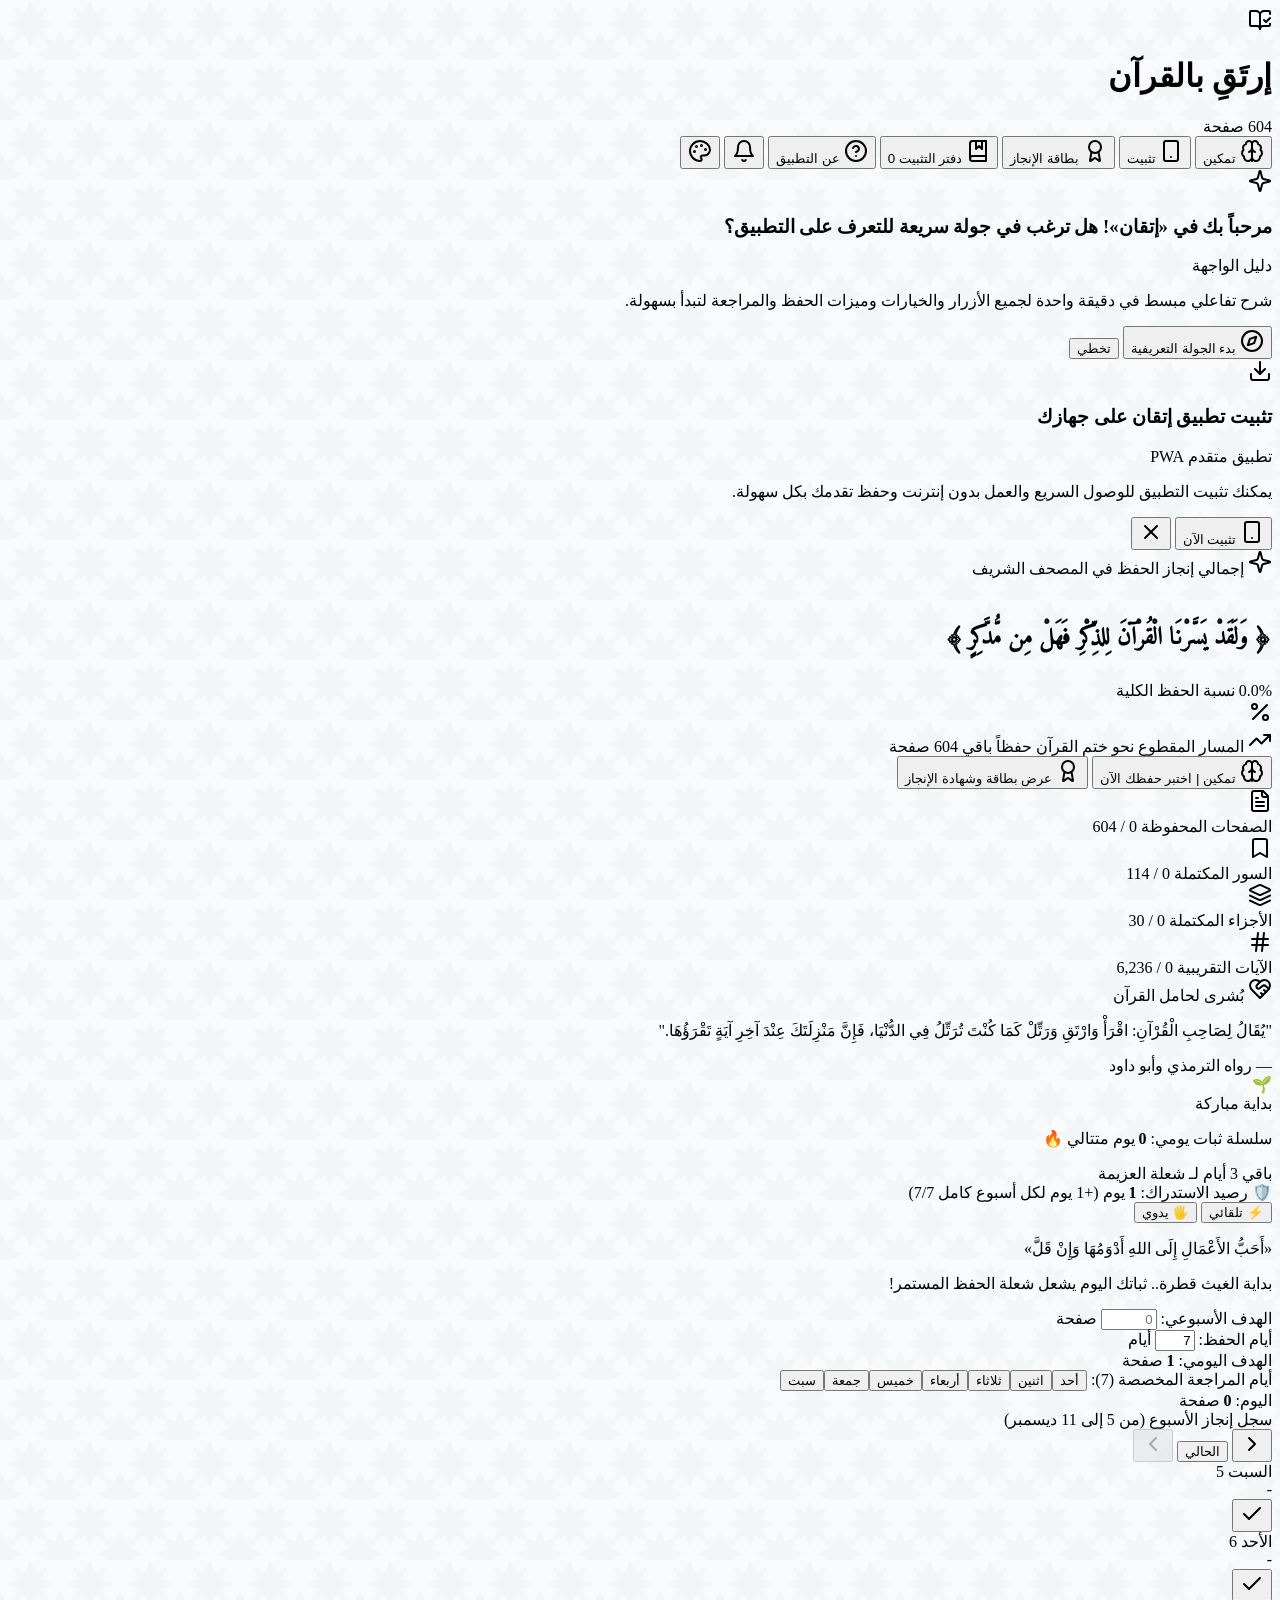
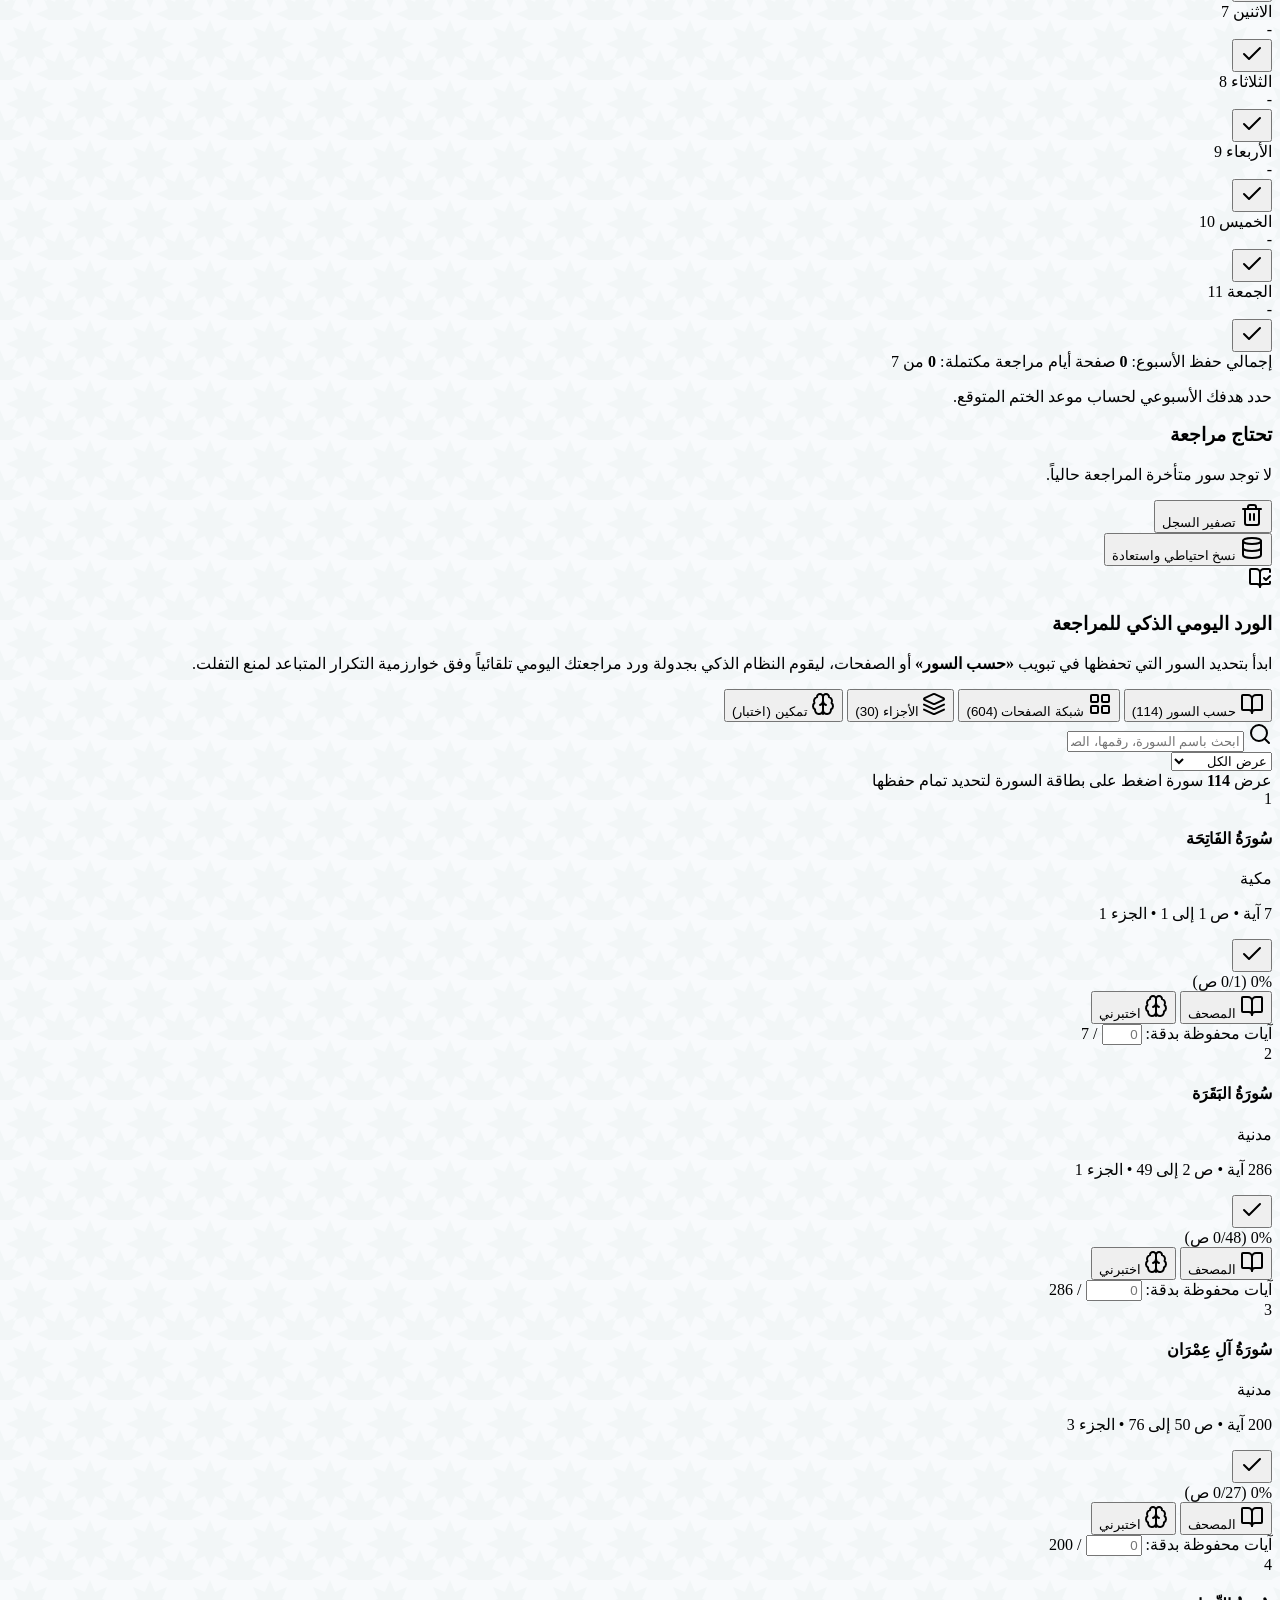
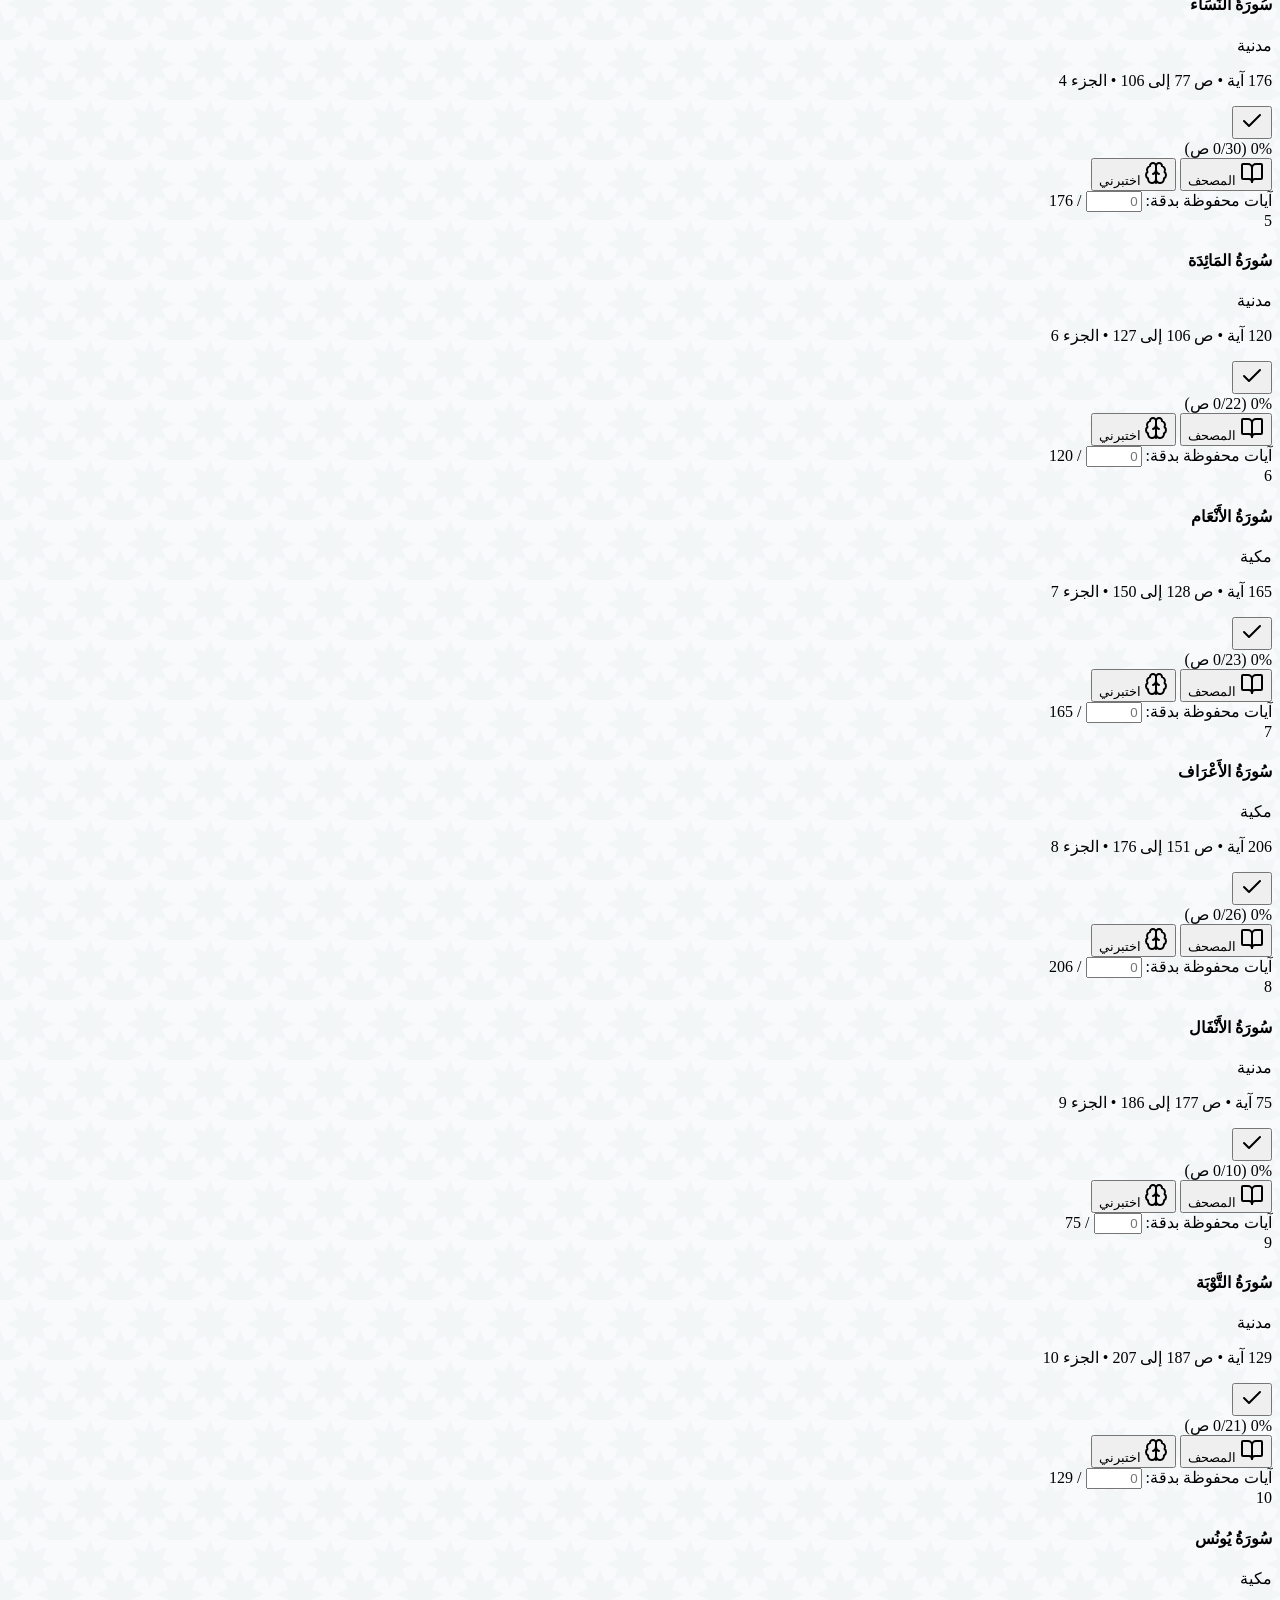
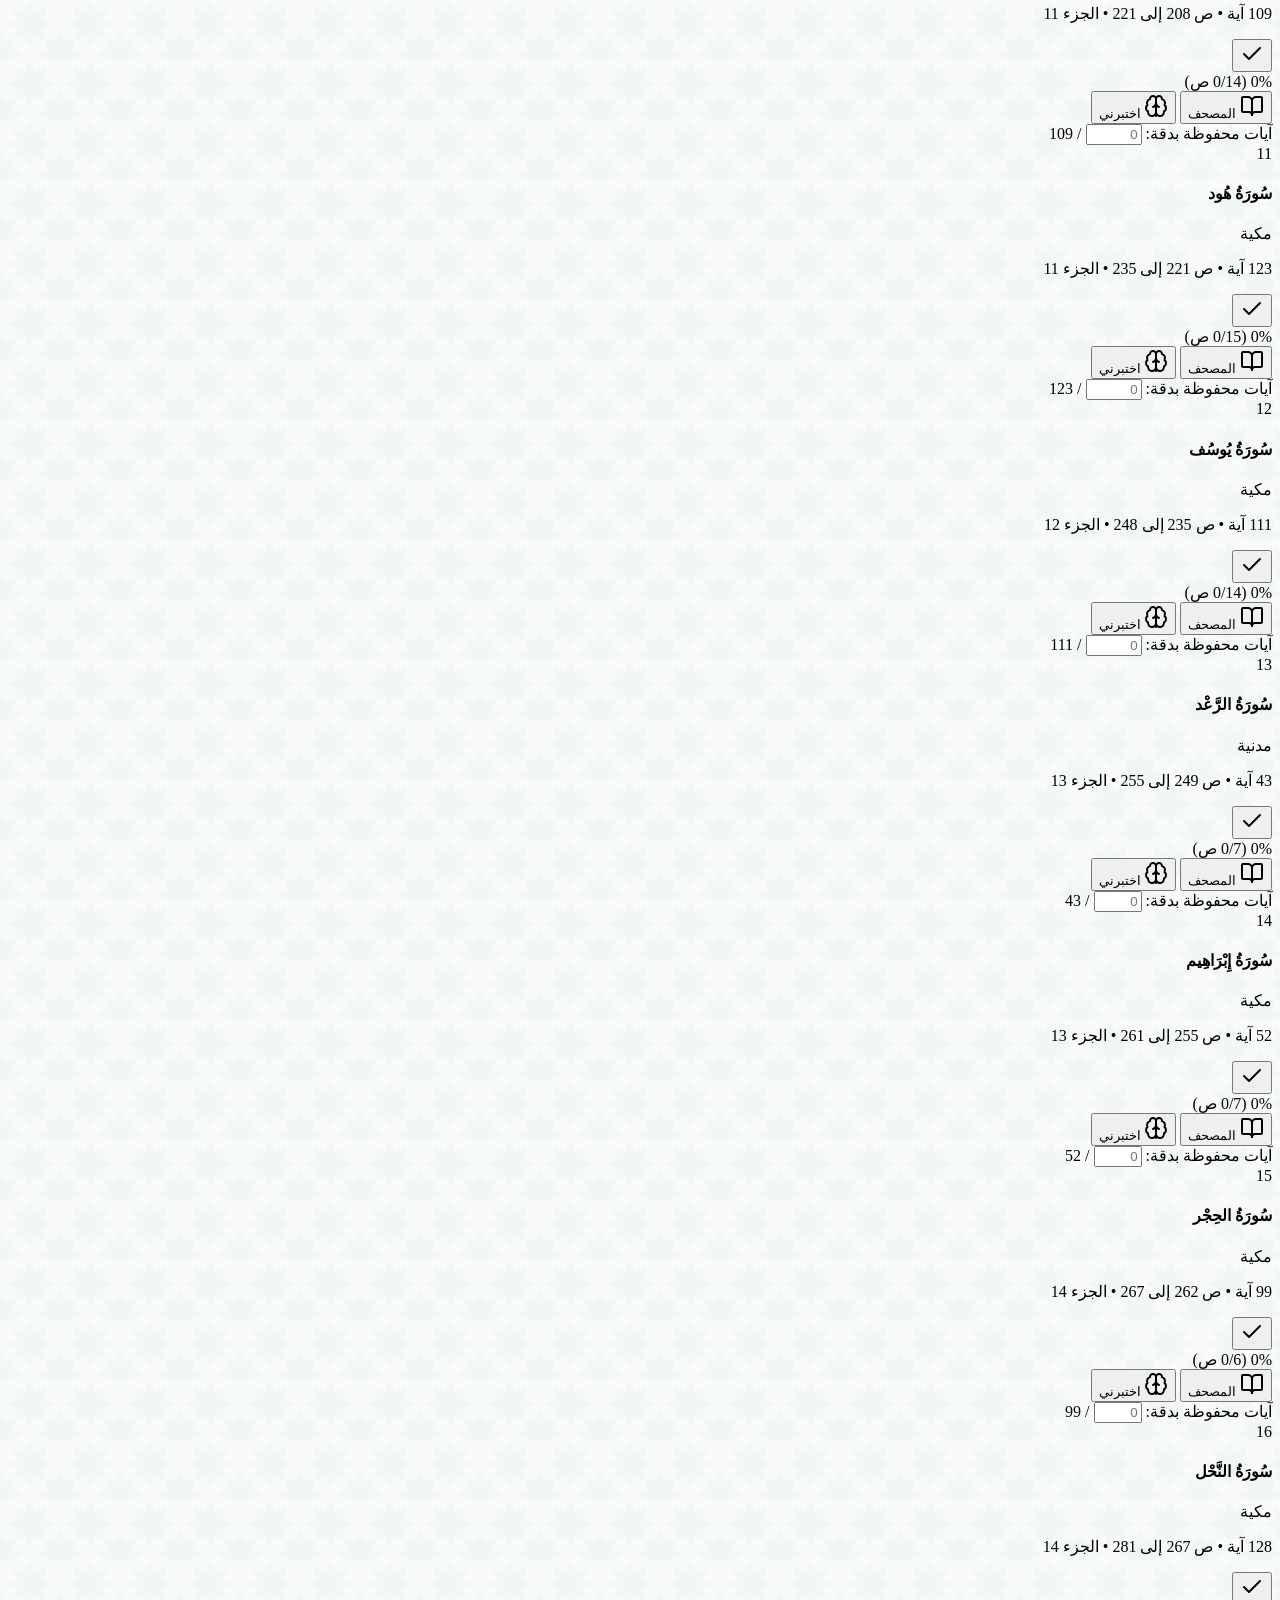
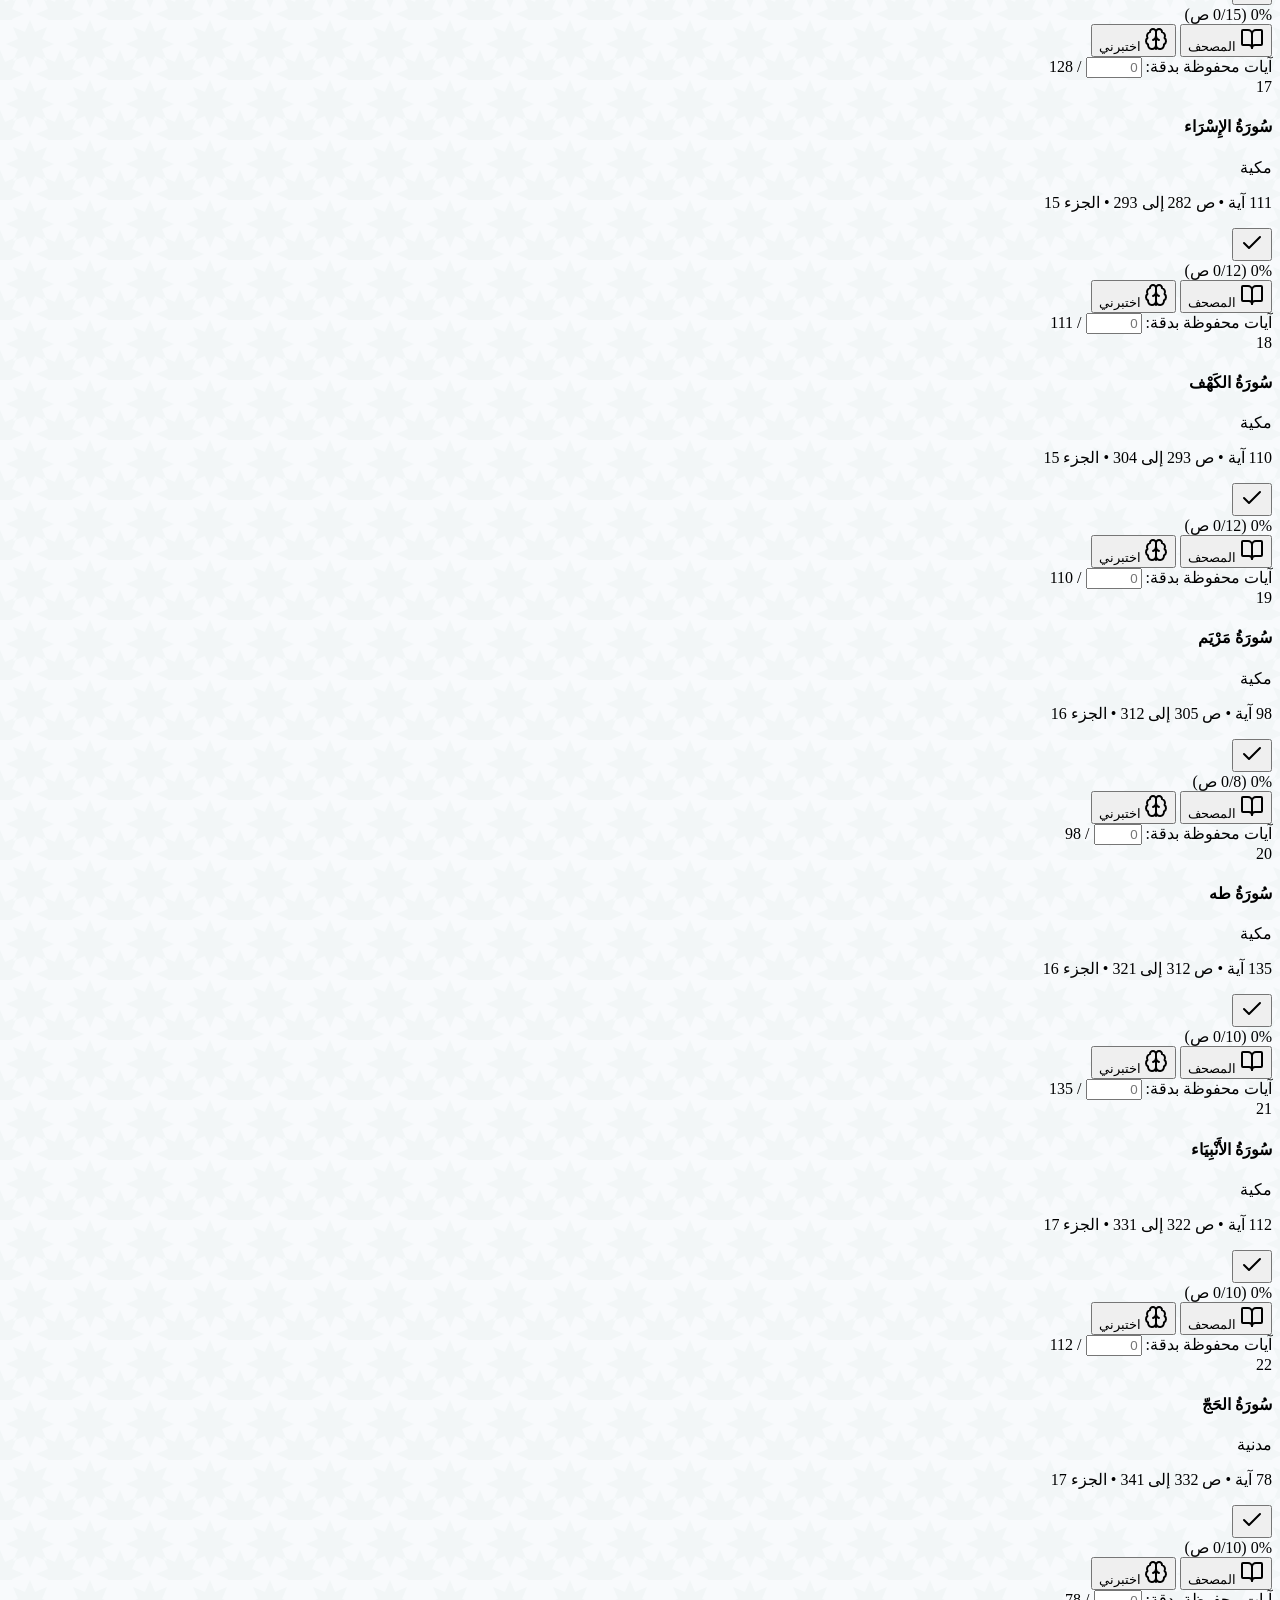
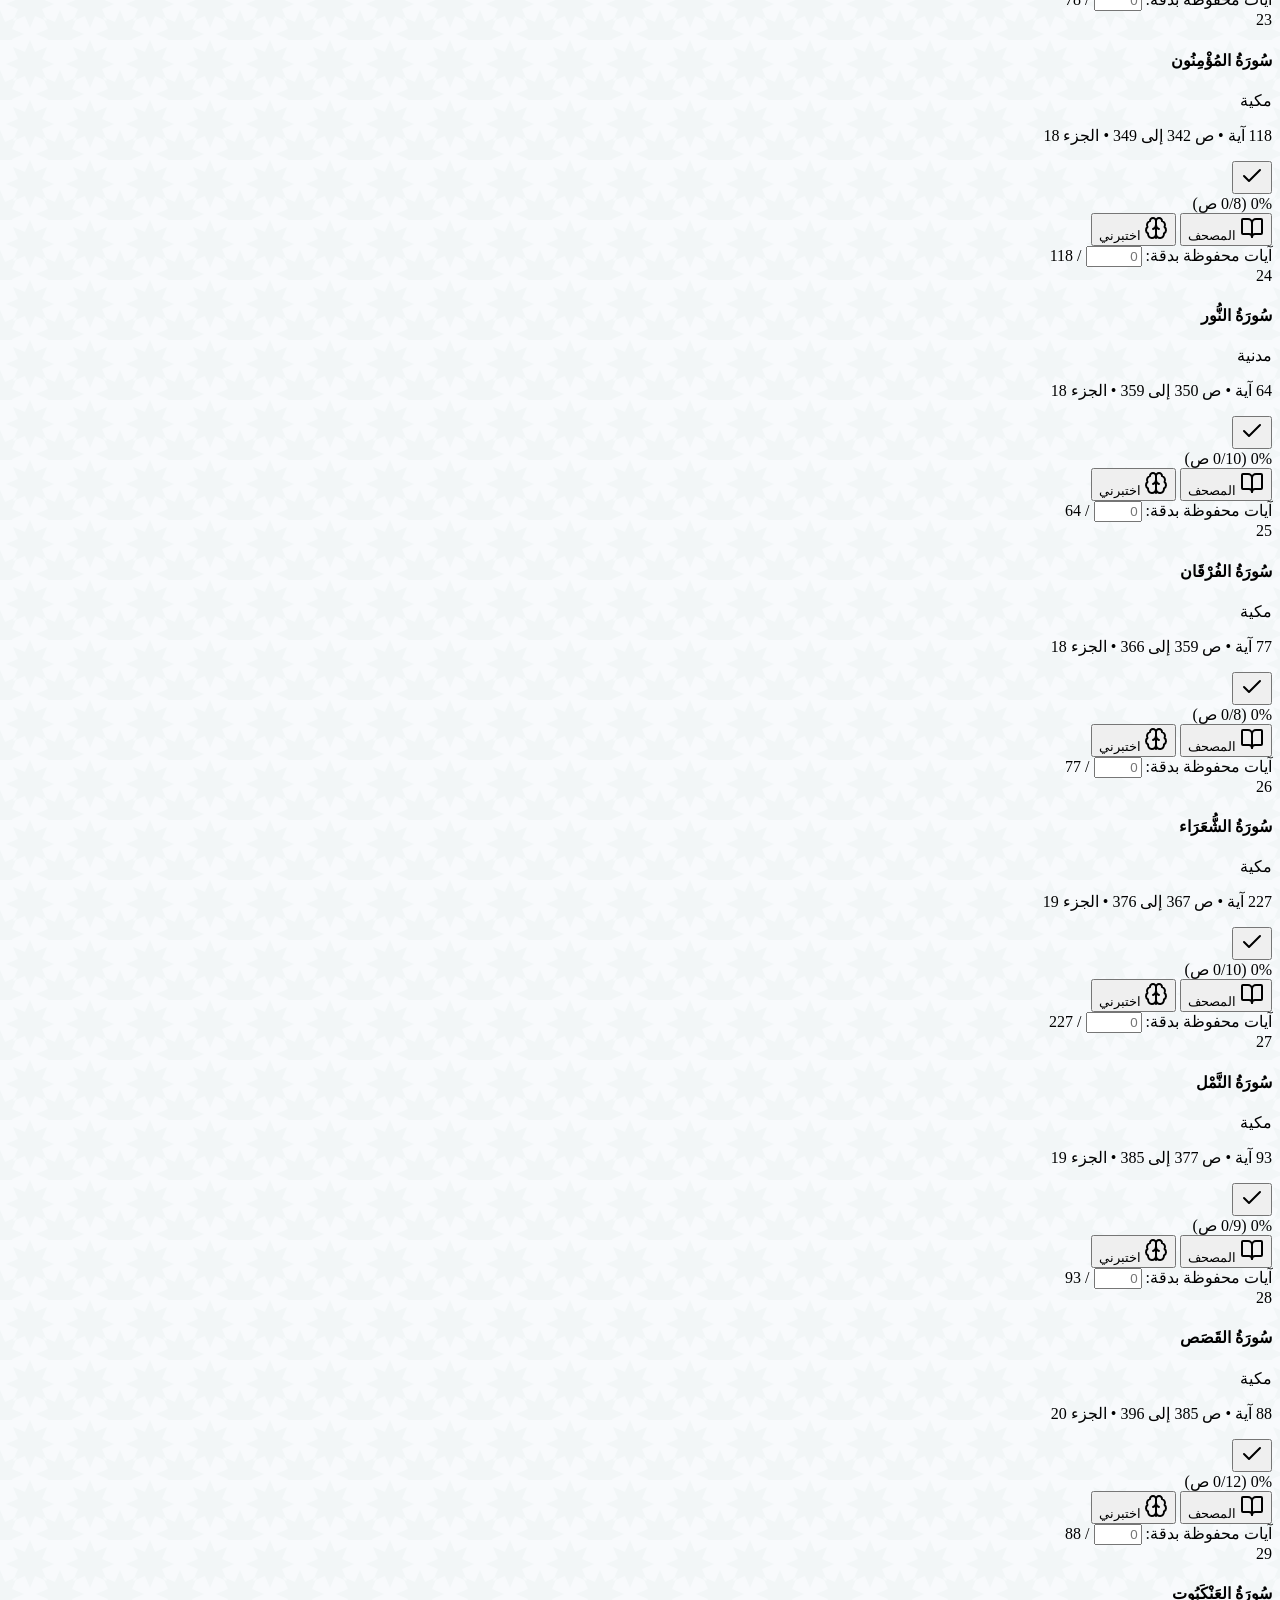
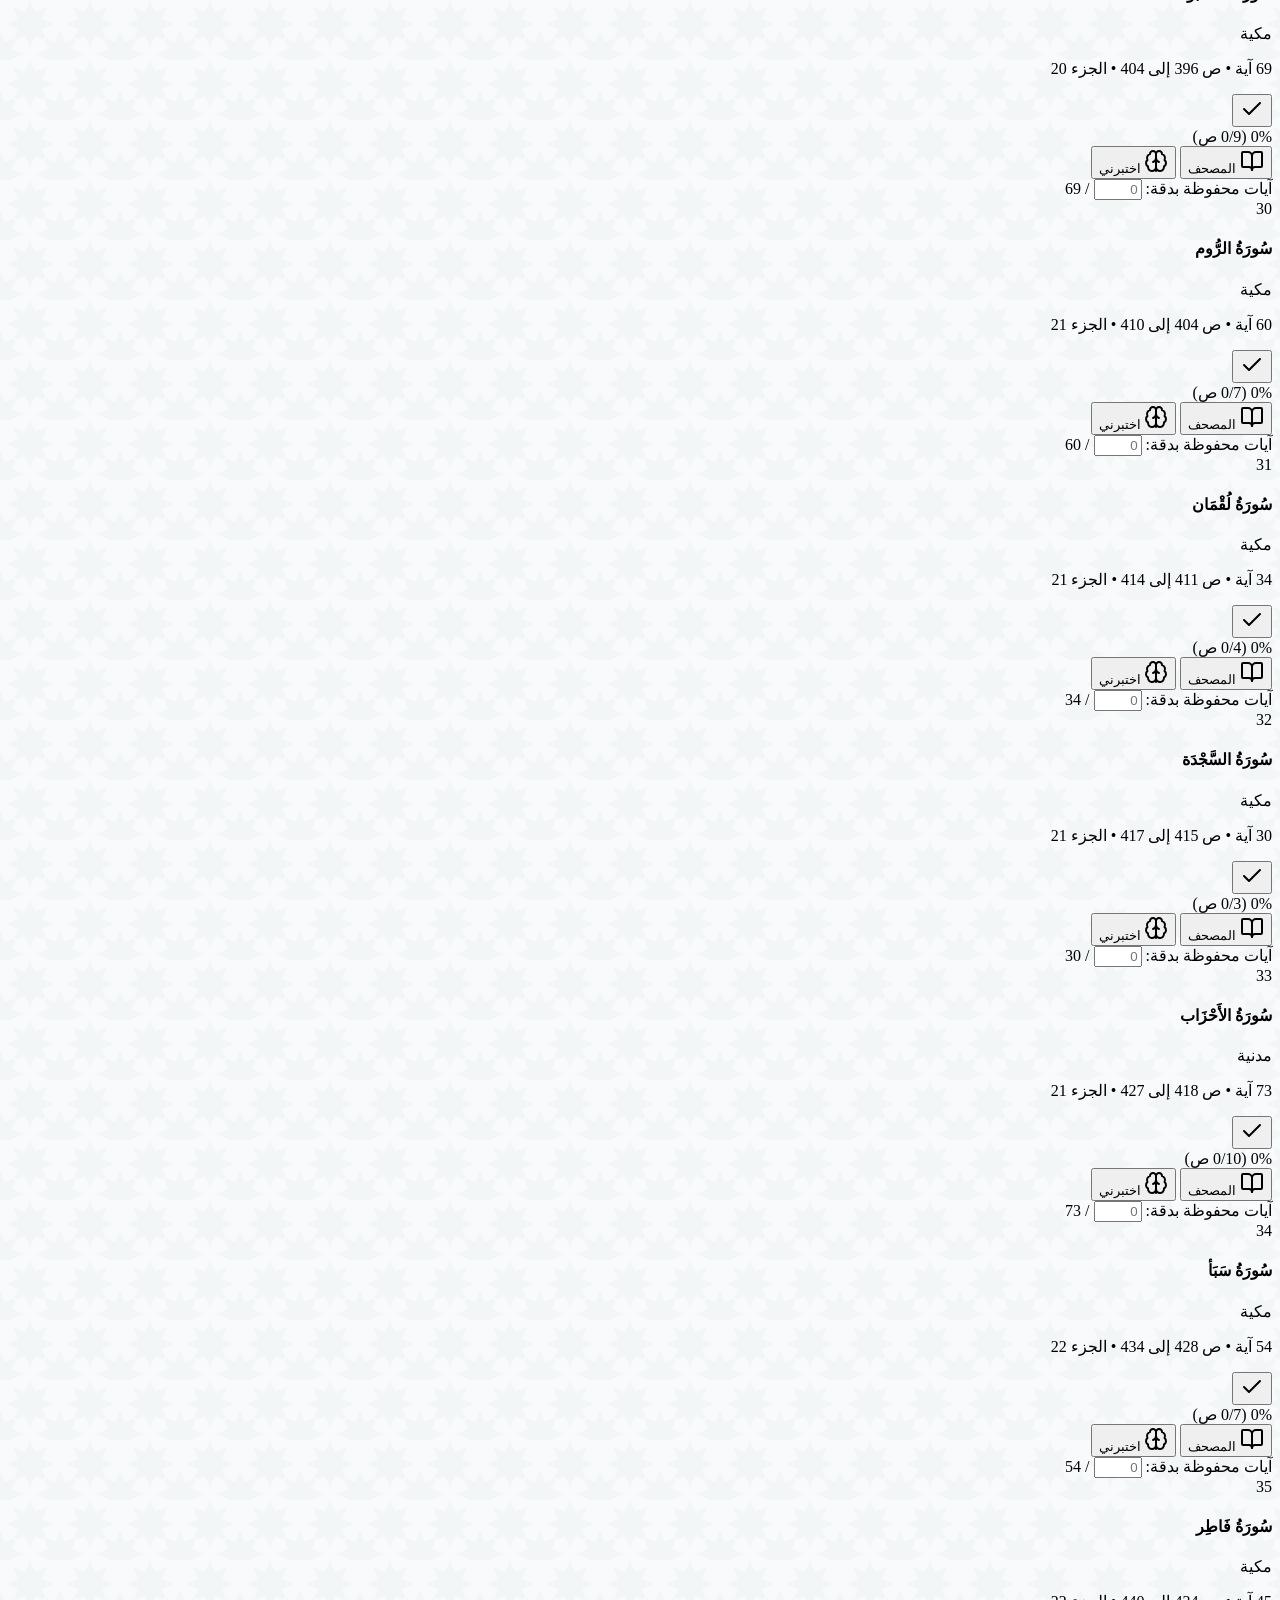
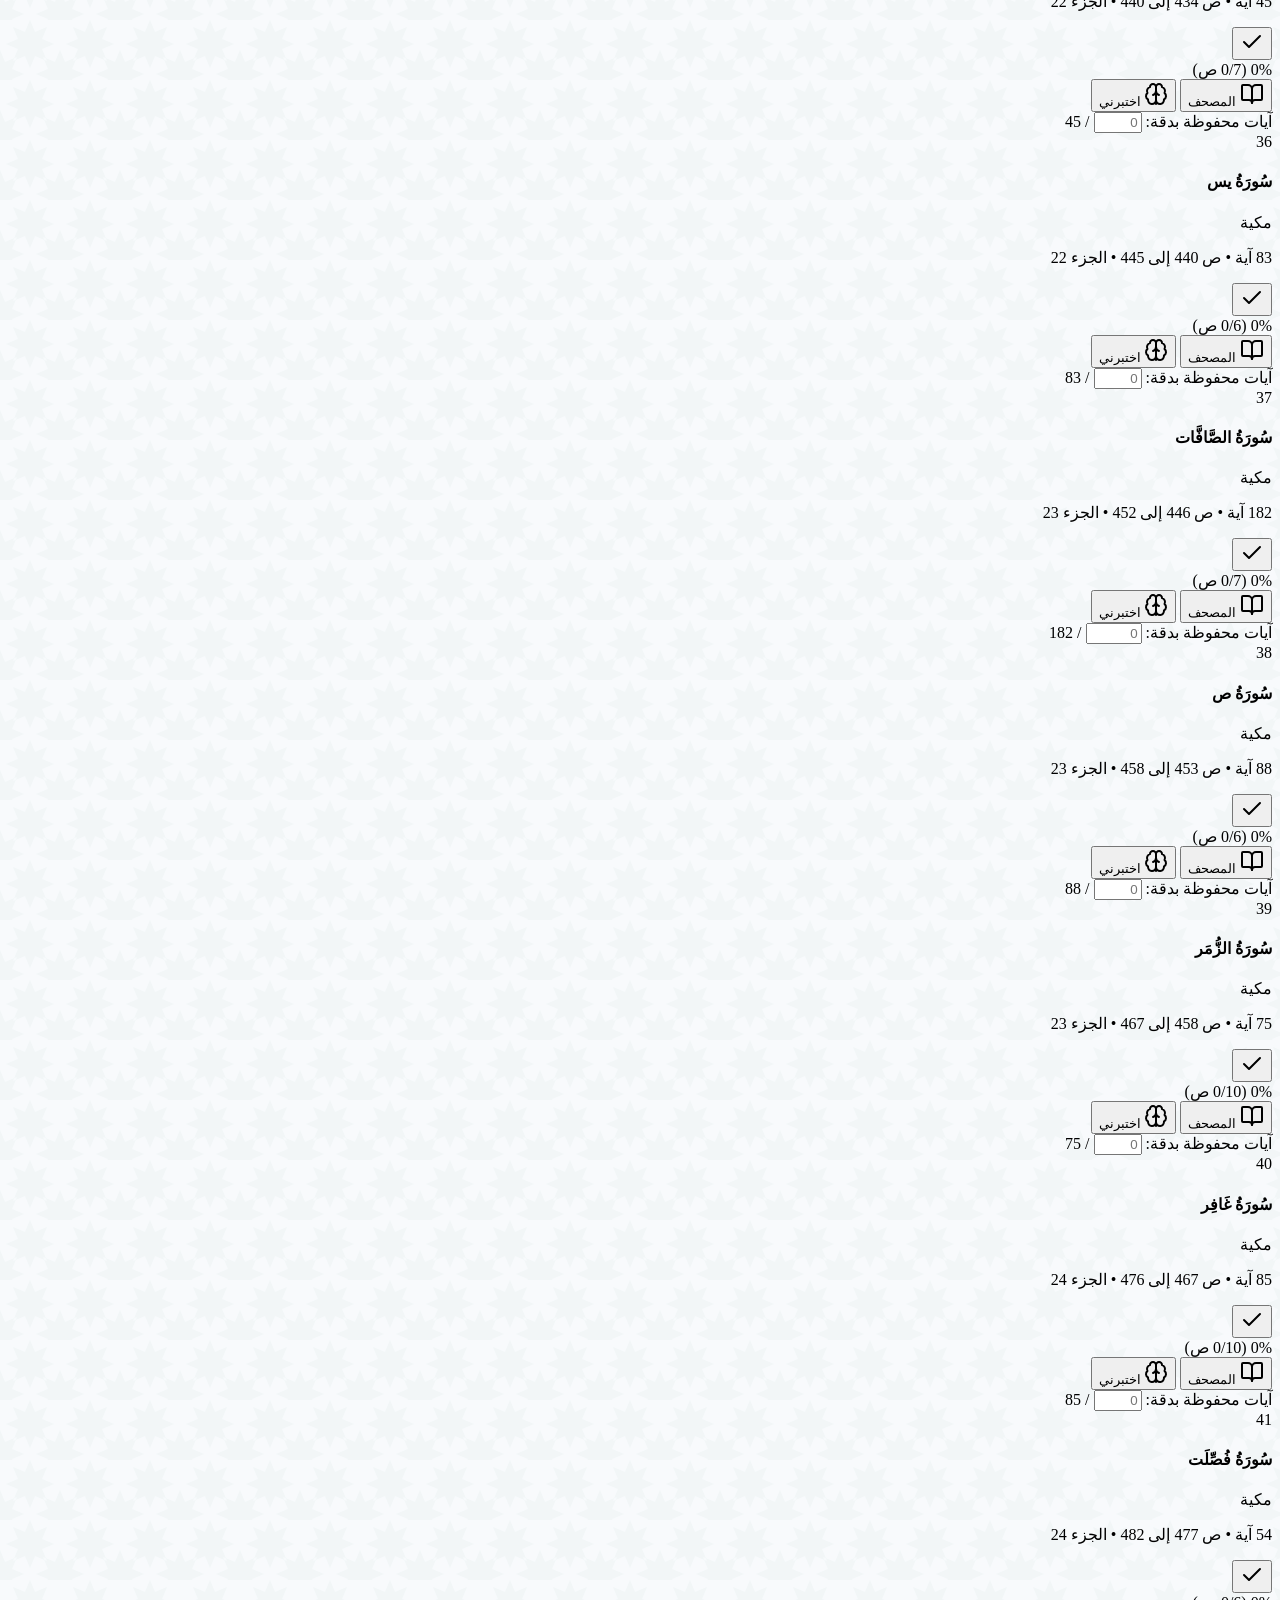
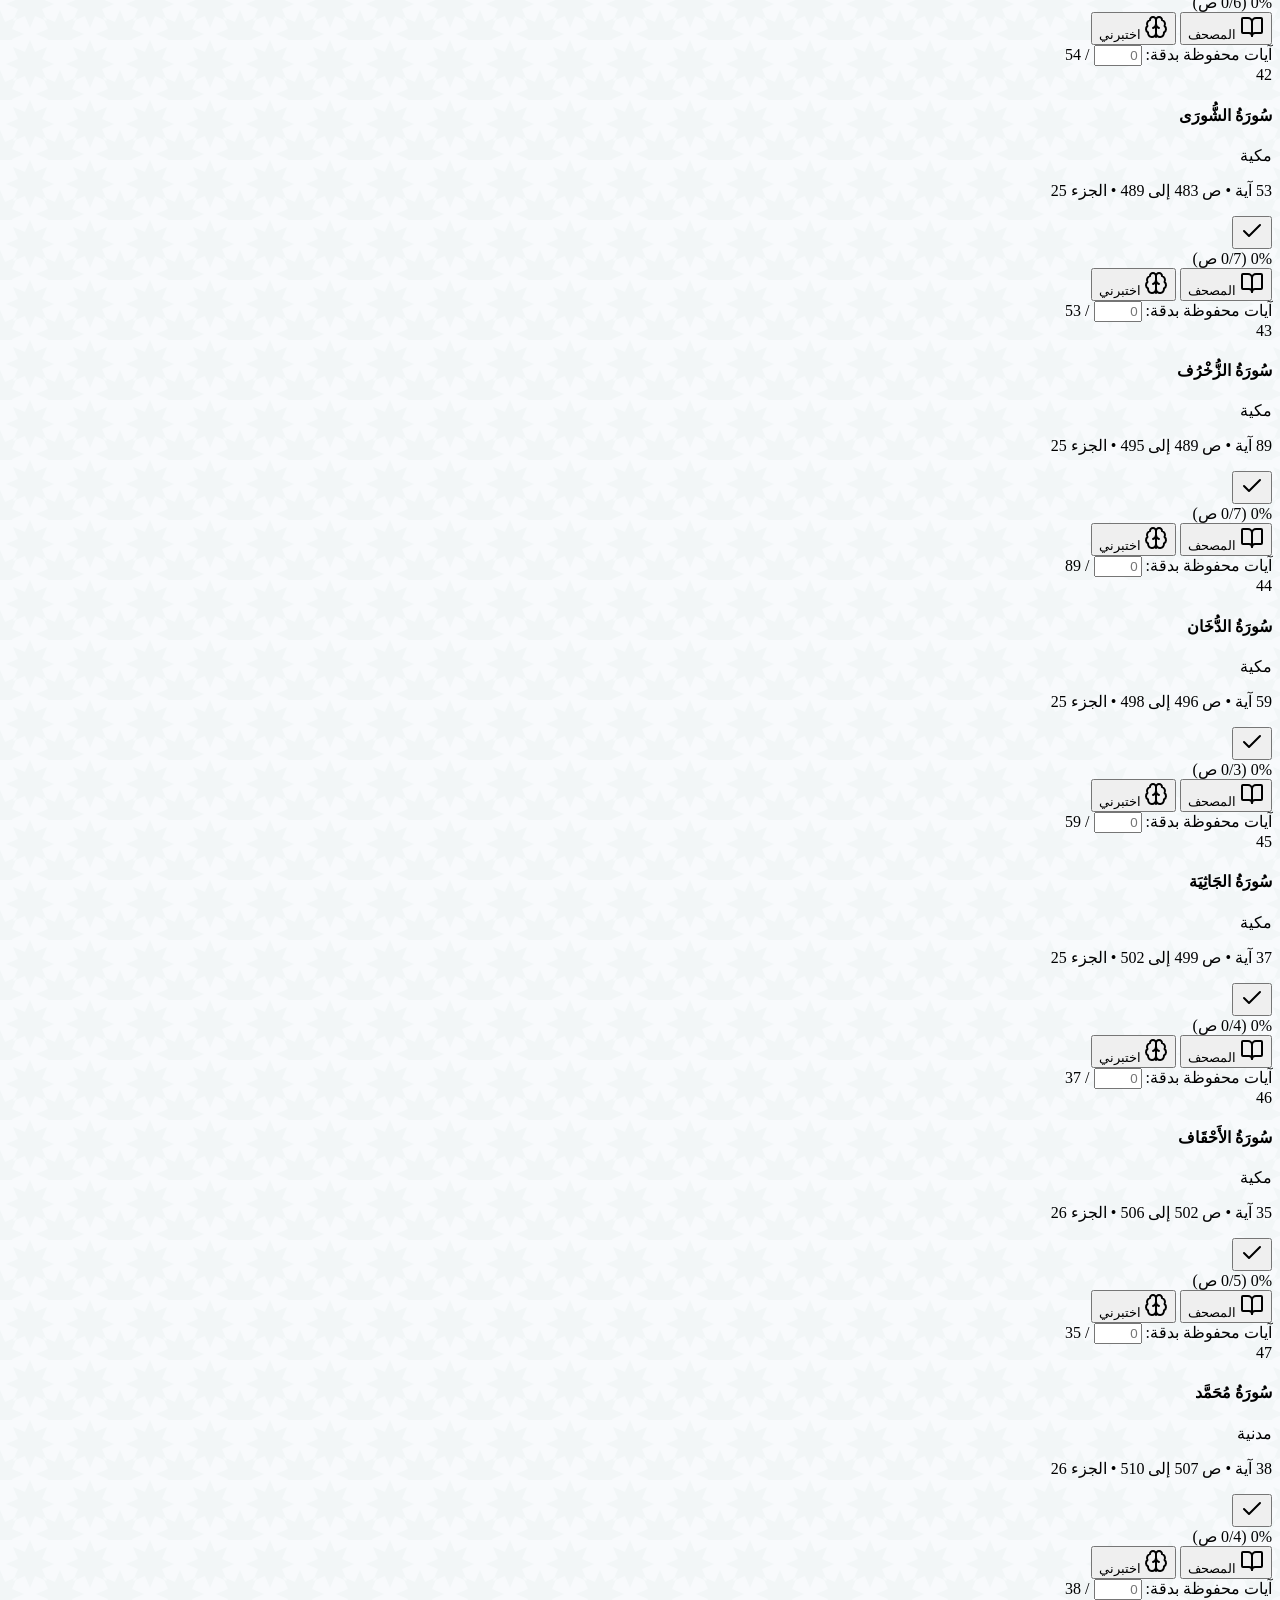
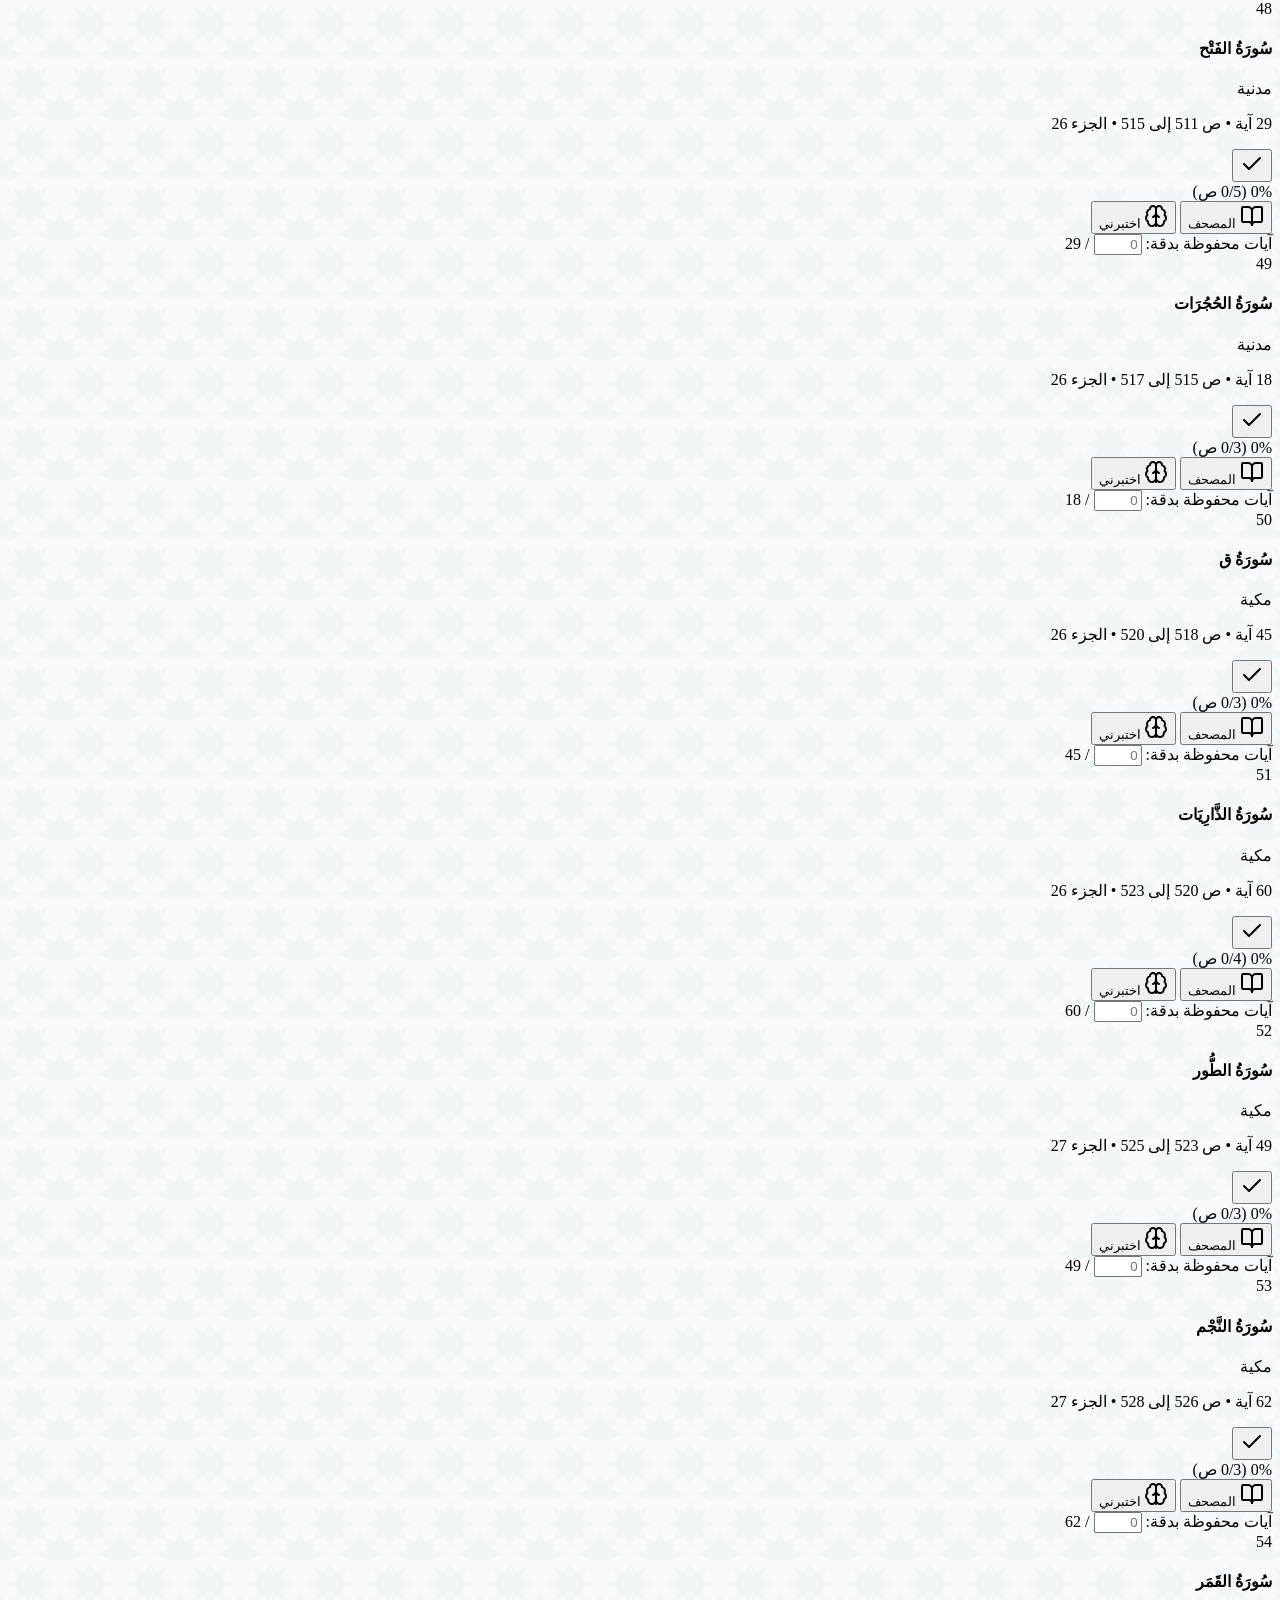
==== commit 174daf21: "fix bug memorizing by mistake" ====
--- a/index.html
+++ b/index.html
@@ -420,28 +420,28 @@
         <div
           class="grid grid-cols-4 items-center gap-1 p-1 rounded-2xl bg-slate-200/80 dark:bg-slate-800/80 backdrop-blur-sm border border-slate-300/40 dark:border-slate-700/50 shadow-inner font-sans w-full">
           <button id="tabModeSurah"
-            class="tab-btn flex items-center justify-center gap-1 px-1.5 py-2 sm:px-3 sm:py-2 rounded-xl text-[11px] sm:text-sm font-bold transition-all bg-white dark:bg-slate-900 text-emerald-800 dark:text-emerald-300 shadow-sm text-center">
+            class="tab-btn flex items-center justify-center gap-1 sm:gap-1.5 py-2 px-1 sm:px-3 rounded-xl text-xs sm:text-sm font-bold transition-all bg-white dark:bg-slate-900 text-emerald-800 dark:text-emerald-300 shadow-sm text-center whitespace-nowrap">
             <i data-lucide="book-open" class="w-3.5 h-3.5 sm:w-4 sm:h-4 shrink-0"></i>
             <span class="hidden sm:inline">حسب&nbsp;</span><span>السور</span>
-            <span class="text-[9.5px] sm:text-xs font-mono opacity-80">(114)</span>
+            <span class="hidden sm:inline text-[9.5px] sm:text-xs font-mono opacity-75">(114)</span>
           </button>
           <button id="tabModePage"
-            class="tab-btn flex items-center justify-center gap-1 px-1.5 py-2 sm:px-3 sm:py-2 rounded-xl text-[11px] sm:text-sm font-semibold text-slate-600 dark:text-slate-400 hover:text-slate-900 dark:hover:text-white transition-all text-center">
+            class="tab-btn flex items-center justify-center gap-1 sm:gap-1.5 py-2 px-1 sm:px-3 rounded-xl text-xs sm:text-sm font-semibold text-slate-600 dark:text-slate-400 hover:text-slate-900 dark:hover:text-white transition-all text-center whitespace-nowrap">
             <i data-lucide="layout-grid" class="w-3.5 h-3.5 sm:w-4 sm:h-4 shrink-0"></i>
             <span class="hidden sm:inline">شبكة&nbsp;</span><span>الصفحات</span>
-            <span class="text-[9.5px] sm:text-xs font-mono opacity-80">(604)</span>
+            <span class="hidden sm:inline text-[9.5px] sm:text-xs font-mono opacity-75">(604)</span>
           </button>
           <button id="tabModeJuz"
-            class="tab-btn flex items-center justify-center gap-1 px-1.5 py-2 sm:px-3 sm:py-2 rounded-xl text-[11px] sm:text-sm font-semibold text-slate-600 dark:text-slate-400 hover:text-slate-900 dark:hover:text-white transition-all text-center">
+            class="tab-btn flex items-center justify-center gap-1 sm:gap-1.5 py-2 px-1 sm:px-3 rounded-xl text-xs sm:text-sm font-semibold text-slate-600 dark:text-slate-400 hover:text-slate-900 dark:hover:text-white transition-all text-center whitespace-nowrap">
             <i data-lucide="layers" class="w-3.5 h-3.5 sm:w-4 sm:h-4 shrink-0"></i>
             <span>الأجزاء</span>
-            <span class="text-[9.5px] sm:text-xs font-mono opacity-80">(30)</span>
+            <span class="hidden sm:inline text-[9.5px] sm:text-xs font-mono opacity-75">(30)</span>
           </button>
           <button id="tabModeTamkeen"
-            class="tab-btn flex items-center justify-center gap-1 px-1.5 py-2 sm:px-3 sm:py-2 rounded-xl text-[11px] sm:text-sm font-semibold text-slate-600 dark:text-slate-400 hover:text-slate-900 dark:hover:text-white transition-all text-center">
+            class="tab-btn flex items-center justify-center gap-1 sm:gap-1.5 py-2 px-1 sm:px-3 rounded-xl text-xs sm:text-sm font-semibold text-slate-600 dark:text-slate-400 hover:text-slate-900 dark:hover:text-white transition-all text-center whitespace-nowrap">
             <i data-lucide="brain" class="w-3.5 h-3.5 sm:w-4 sm:h-4 text-amber-500 shrink-0"></i>
             <span>تمكين</span>
-            <span class="hidden md:inline text-[9.5px] sm:text-xs opacity-80">(اختبار)</span>
+            <span class="hidden md:inline text-[9.5px] sm:text-xs opacity-75">(اختبار)</span>
           </button>
         </div>
       </div>
@@ -483,16 +483,27 @@
             اضغط على رقم الصفحة للتبديل بين (محفوظ / غير محفوظ).
           </p>
         </div>
-        <div class="flex items-center gap-3 text-xs font-semibold">
-          <div class="flex items-center gap-1.5">
-            <span class="w-3.5 h-3.5 rounded-md bg-emerald-700 inline-block shadow-sm"></span>
-            <span class="text-slate-700 dark:text-slate-300">محفوظ</span>
-          </div>
-          <div class="flex items-center gap-1.5">
-            <span
-              class="w-3.5 h-3.5 rounded-md bg-slate-100 dark:bg-slate-800 border border-slate-300 dark:border-slate-700 inline-block"></span>
-            <span class="text-slate-700 dark:text-slate-300">غير محفوظ</span>
-          </div>
+        <div id="pagesFilterButtons" class="flex items-center gap-1 sm:gap-1.5 text-xs font-semibold flex-wrap">
+          <button type="button" onclick="setPagesFilter('all')" id="btnPagesFilterAll"
+            class="px-2.5 py-1 rounded-xl text-xs font-bold transition active:scale-95 flex items-center gap-1.5 bg-slate-800 text-white dark:bg-white dark:text-slate-900 shadow-xs"
+            title="عرض جميع الصفحات (604)">
+            <span>الكل</span>
+            <span id="pagesCountAll" class="text-[10px] opacity-75 font-mono">(604)</span>
+          </button>
+          <button type="button" onclick="setPagesFilter('memorized')" id="btnPagesFilterMemorized"
+            class="px-2.5 py-1 rounded-xl text-xs font-bold transition active:scale-95 flex items-center gap-1.5 bg-slate-100 dark:bg-slate-800 text-slate-700 dark:text-slate-300 hover:bg-emerald-50 dark:hover:bg-emerald-950/60 border border-slate-200 dark:border-slate-700"
+            title="عرض وتحديد الصفحات المحفوظة فقط">
+            <span class="w-2.5 h-2.5 rounded-full bg-emerald-600 inline-block"></span>
+            <span>المحفوظ</span>
+            <span id="pagesCountMemorized" class="text-[10px] text-emerald-700 dark:text-emerald-400 font-mono">(0)</span>
+          </button>
+          <button type="button" onclick="setPagesFilter('unmemorized')" id="btnPagesFilterUnmemorized"
+            class="px-2.5 py-1 rounded-xl text-xs font-bold transition active:scale-95 flex items-center gap-1.5 bg-slate-100 dark:bg-slate-800 text-slate-700 dark:text-slate-300 hover:bg-slate-200 dark:hover:bg-slate-700 border border-slate-200 dark:border-slate-700"
+            title="عرض الصفحات غير المحفوظة لتحديد حفظها">
+            <span class="w-2.5 h-2.5 rounded-full bg-slate-400 inline-block"></span>
+            <span>غير المحفوظ</span>
+            <span id="pagesCountUnmemorized" class="text-[10px] opacity-75 font-mono">(604)</span>
+          </button>
         </div>
       </div>
 
@@ -524,6 +535,11 @@
           <button type="button" onclick="applyPageRange(false)"
             class="py-2 sm:py-1.5 px-3 rounded-xl bg-slate-100 dark:bg-slate-800 hover:bg-rose-50 hover:text-rose-600 dark:hover:bg-rose-950/60 dark:hover:text-rose-400 text-slate-700 dark:text-slate-300 font-bold transition active:scale-95 text-center">
             إلغاء النطاق
+          </button>
+          <button type="button" onclick="startTamkeenForCurrentPageRange()"
+            class="py-2 sm:py-1.5 px-3 rounded-xl bg-amber-500 hover:bg-amber-600 text-slate-950 font-bold transition shadow-sm active:scale-95 text-center flex items-center justify-center gap-1.5">
+            <i data-lucide="brain" class="w-3.5 h-3.5"></i>
+            <span>اختبرني في النطاق</span>
           </button>
         </div>
       </div>
@@ -637,7 +653,8 @@
               <select id="tamkeenScopeSelect" onchange="setTamkeenScope(this.value)"
                 class="py-1 px-3 rounded-xl text-xs bg-emerald-900 border border-emerald-700 text-white font-medium focus:outline-none focus:ring-1 focus:ring-gold-400 cursor-pointer shadow-sm">
                 <option value="all">جميع سور القرآن الكريم</option>
-                <option value="memorized">السور التي حفظتها فقط</option>
+                <option value="memorized_pages">الصفحات التي حفظتها فقط</option>
+                <option value="memorized">السور المكتملة حفظاً فقط</option>
                 <option value="surah_range">نطاق سور محدد (من سورة إلى سورة)</option>
                 <option value="page_range">نطاق صفحات محدد (من صفحة إلى صفحة)</option>
                 <option value="juz_range">نطاق أجزاء محدد (من جزء إلى جزء)</option>
@@ -946,6 +963,72 @@
               صُمم تطبيق «إرتَقِ بالقرآن» ليكون رفيقك المخلص لحفظ ومراجعة القرآن الكريم كاملاً (604 صفحة) بأسلوب عصري،
               تفاعلي، ومحفز للهمة.
             </p>
+          </div>
+        </div>
+
+        <!-- New Updates & Bug Fixes Highlight Card -->
+        <div
+          class="p-3.5 sm:p-4 rounded-2xl bg-gradient-to-br from-emerald-900/10 via-teal-900/10 to-amber-900/10 border-2 border-emerald-500/30 dark:border-emerald-500/20 space-y-2.5">
+          <div class="flex items-center justify-between gap-2 flex-wrap">
+            <span class="font-black text-xs sm:text-sm text-emerald-900 dark:text-emerald-300 flex items-center gap-2">
+              <span class="w-7 h-7 rounded-xl bg-emerald-500/20 text-emerald-700 dark:text-emerald-300 flex items-center justify-center">
+                <i data-lucide="sparkles" class="w-4 h-4"></i>
+              </span>
+              أحدث التحديثات والتحسينات (تحديث المنظومة):
+            </span>
+            <span class="text-[10px] px-2 py-0.5 rounded-full bg-emerald-500/20 text-emerald-800 dark:text-emerald-300 font-bold border border-emerald-500/30">
+              إصدار محسّن ✨
+            </span>
+          </div>
+
+          <div class="space-y-2 text-[11px] sm:text-xs text-slate-700 dark:text-slate-300 leading-relaxed">
+            <!-- Bug Fix 1: Pages Selection & Filtering -->
+            <div class="p-2.5 rounded-xl bg-white/80 dark:bg-slate-900/70 border border-slate-200/80 dark:border-slate-800 space-y-1">
+              <strong class="text-emerald-800 dark:text-emerald-300 font-bold flex items-center gap-1.5">
+                <i data-lucide="check-circle" class="w-3.5 h-3.5 text-emerald-600"></i>
+                ١. تصفية وتحديد الصفحات المحفوظة وغير المحفوظة بسلاسة (إصلاح وتطوير):
+              </strong>
+              <p class="text-slate-600 dark:text-slate-400">
+                • <strong>حل مشكلة التحديد والتصفية:</strong> تم إلغاء قيود النقر السابقة نهائياً؛ يمكنك الآن النقر بحرية على أي صفحة في الشبكة لتبديل حالة حفظها فوراً دون أي تجميد.
+              </p>
+              <p class="text-slate-600 dark:text-slate-400">
+                • <strong>أزرار تصفية تفاعلية سريعة:</strong> إضافة أزرار بأعلى شبكة الصفحات مع عدادات فورية: <code class="px-1 py-0.5 rounded bg-slate-100 dark:bg-slate-800 font-bold text-slate-800 dark:text-slate-200">الكل (604)</code> و<code class="px-1 py-0.5 rounded bg-emerald-100 dark:bg-emerald-950 font-bold text-emerald-800 dark:text-emerald-300">المحفوظ</code> و<code class="px-1 py-0.5 rounded bg-slate-100 dark:bg-slate-800 font-bold text-slate-700 dark:text-slate-300">غير المحفوظ</code>، مع إخفاء الأجزاء الفارغة تلقائياً عند التصفية لسهولة التصفح.
+              </p>
+            </div>
+
+            <!-- Bug Fix 2: Tamkeen Strict Page & Juz Scoping -->
+            <div class="p-2.5 rounded-xl bg-white/80 dark:bg-slate-900/70 border border-slate-200/80 dark:border-slate-800 space-y-1">
+              <strong class="text-amber-800 dark:text-amber-300 font-bold flex items-center gap-1.5">
+                <i data-lucide="check-circle" class="w-3.5 h-3.5 text-amber-600"></i>
+                ٢. تمكين: اختبار دقيق ومحصور في الصفحة أو الجزء المختار حصراً (إصلاح وتطوير):
+              </strong>
+              <p class="text-slate-600 dark:text-slate-400">
+                • <strong>حصر نطاق الأسئلة بدقة:</strong> تم حل مشكلة شمول الاختبار لكامل السورة عند اختيار صفحة معينة أو جزء معين؛ أصبحت الآيات تُولد <strong>فقط وحصرياً من الآيات التابعة للصفحة أو الجزء المحدد</strong> بالرقم والحدود الدقيقة.
+              </p>
+              <p class="text-slate-600 dark:text-slate-400">
+                • <strong>نطاق الصفحات المحفوظة:</strong> خيار جديد في تمكين: <code class="px-1 py-0.5 rounded bg-amber-100 dark:bg-amber-950 font-bold text-amber-800 dark:text-amber-300">الصفحات التي حفظتها فقط</code> لاختبار صفحاتك المحفوظة دون الحاجة لختم السورة كاملة.
+              </p>
+              <p class="text-slate-600 dark:text-slate-400">
+                • <strong>أزرار الاختبار الفوري (اختبرني 🧠):</strong> إضافة أزرار مباشرة للاختبار في زاوية كل صفحة، وداخل نافذة معاينة المصحف، وفي بطاقات الأجزاء، وأداة نطاق الصفحات للانتقال السريع لاختبار الصفحة أو الجزء بضغطة واحدة.
+              </p>
+            </div>
+
+            <!-- Bug Fix 3: Protection against Accidental Surah Completion & Smart Page Preservation -->
+            <div class="p-2.5 rounded-xl bg-white/80 dark:bg-slate-900/70 border border-slate-200/80 dark:border-slate-800 space-y-1">
+              <strong class="text-teal-800 dark:text-teal-300 font-bold flex items-center gap-1.5">
+                <i data-lucide="shield-check" class="w-3.5 h-3.5 text-teal-600"></i>
+                ٣. حماية الحفظ ومنع التحديد العرضي للسور واستعادة الصفحات تلقائياً:
+              </strong>
+              <p class="text-slate-600 dark:text-slate-400">
+                • <strong>فصل زر الإتمام عن تصفح السورة:</strong> أصبح النقر على بطاقة السورة يفتح تصفحها في المصحف بأمان تام دون تغيير حالتها، بينما تم تخصيص زر التحقق (✓) المستقل حصراً لإتمام السورة لتفادي أي ضغطة غير مقصودة أثناء التمرير.
+              </p>
+              <p class="text-slate-600 dark:text-slate-400">
+                • <strong>الحفاظ الذكي على الصفحات المحفوظة سابقاً:</strong> عند إلغاء إتمام سورة، يسترجع التطبيق تلقائياً صفحاتك وآياتك التي كنت قد حفظتها مسبقاً بدقة متناهية دون أن تفقد أي صفحة كنت قد حددتها قبل إتمام السورة.
+              </p>
+              <p class="text-slate-600 dark:text-slate-400">
+                • <strong>خاصية التراجع الفوري (تراجع ↩️):</strong> ظهور زر تراجع مباشر عند إتمام أي سورة للرجوع السريع بضغطة واحدة في حال الضغط بالخطأ.
+              </p>
+            </div>
           </div>
         </div>
 
@@ -1000,7 +1083,7 @@
               </span>
             </div>
             <p class="text-[11px] sm:text-xs text-slate-600 dark:text-slate-300 leading-relaxed">
-              محرك اختبار تفاعلي لا نهائي يجلب الآيات بالرسم العثماني مباشرة:
+              محرك اختبار تفاعلي لا نهائي يجلب الآيات بالرسم العثماني مباشرة، مع دعم كامل للاختبار الحصري بالصفحة المحددة، أو الجزء، أو السورة، أو الصفحات المحفوظة:
             </p>
             <div class="grid grid-cols-1 sm:grid-cols-2 gap-2 pt-1 text-[11px]">
               <div
@@ -1009,7 +1092,7 @@
                 <div>
                   <strong class="text-slate-800 dark:text-slate-200 block">الآية التالية:</strong>
                   <span class="text-slate-500 dark:text-slate-400">تُعرض آية ويُطلب منك تحديد واستحضار الآية التالية لها
-                    مباشرة.</span>
+                    مباشرة ضمن نطاقك المختار.</span>
                 </div>
               </div>
               <div
@@ -1043,8 +1126,7 @@
                 شبكة الصفحات وتحديد النطاق
               </span>
               <p class="text-[11px] text-slate-500 dark:text-slate-400">
-                انقر على أي صفحة لتحديدها كمحفوظة، أو استخدم أداة "نطاق الصفحات" لتحديد أو إلغاء صفحات متتالية دفعة
-                واحدة من صفحة X إلى Y مع مزامنة الأجزاء والسور.
+                انقر على أي صفحة لتحديدها كمحفوظة، أو استخدم أزرار التصفية السريعة (الكل، المحفوظ، غير المحفوظ)، أو أداة "نطاق الصفحات" لتحديد أو إلغاء صفحات متتالية دفعة واحدة مع إمكانية الاختبار الفوري لكل صفحة.
               </p>
             </div>
 
@@ -1341,9 +1423,12 @@
   </div>
 
   <div id="toastNotification"
-    class="fixed bottom-20 md:bottom-5 left-4 sm:left-5 z-50 transform translate-y-24 opacity-0 transition-all duration-300 pointer-events-none flex items-center gap-2 px-4 py-2.5 rounded-2xl shadow-xl bg-slate-900 dark:bg-white text-white dark:text-slate-900 text-xs font-bold border border-slate-700 dark:border-slate-200 font-sans">
-    <i data-lucide="check-circle-2" class="w-4 h-4 text-emerald-400 dark:text-emerald-600"></i>
-    <span id="toastMessage">تم الحفظ بنجاح</span>
+    class="fixed bottom-20 md:bottom-5 left-4 sm:left-5 z-50 transform translate-y-24 opacity-0 transition-all duration-300 pointer-events-none flex items-center gap-2.5 px-4 py-2.5 rounded-2xl shadow-xl bg-slate-900 dark:bg-white text-white dark:text-slate-900 text-xs font-bold border border-slate-700 dark:border-slate-200 font-sans">
+    <i data-lucide="check-circle-2" class="w-4 h-4 text-emerald-400 dark:text-emerald-600 shrink-0"></i>
+    <span id="toastMessage" class="flex-1">تم الحفظ بنجاح</span>
+    <button id="toastActionBtn" type="button" class="hidden px-2.5 py-1 rounded-xl bg-emerald-600 hover:bg-emerald-700 text-white text-[11px] font-bold shadow-xs transition active:scale-95 shrink-0 pointer-events-auto">
+      تراجع ↩️
+    </button>
   </div>
 
   <!-- Page Preview Modal -->
@@ -1369,6 +1454,12 @@
         </div>
 
         <div class="flex items-center gap-1.5 shrink-0">
+          <button id="btnPreviewTamkeen" onclick="startTamkeenForPage(currentPreviewPage)"
+            class="flex items-center gap-1.5 px-3 py-1.5 rounded-xl text-xs font-bold transition shadow-sm bg-amber-50 hover:bg-amber-100 dark:bg-amber-950/60 dark:hover:bg-amber-900/60 text-amber-800 dark:text-amber-300 border border-amber-300/80 dark:border-amber-800 active:scale-95"
+            title="بدء اختبار تمكين مخصص لهذه الصفحة">
+            <i data-lucide="brain" class="w-3.5 h-3.5 text-amber-600"></i>
+            <span>اختبرني</span>
+          </button>
           <button id="btnPreviewToggleStatus" onclick="togglePreviewPageStatus()"
             class="flex items-center gap-1.5 px-3 py-1.5 rounded-xl text-xs font-bold transition shadow-sm">
             <i data-lucide="check" class="w-3.5 h-3.5"></i>
@@ -1381,27 +1472,28 @@
         </div>
       </div>
 
-      <!-- Audio Player Toolbar for Page Recitation -->
+      <!-- Audio Player Toolbar for Page Recitation (Right: Audio Controls | Left: Reciter Selector) -->
       <div id="pageAudioBar"
-        class="px-3 sm:px-4 py-2 bg-gradient-to-r from-emerald-50/90 via-slate-50 to-amber-50/80 dark:from-slate-900 dark:via-slate-850 dark:to-slate-900 border-b border-emerald-900/10 dark:border-emerald-500/15 flex flex-wrap items-center justify-between gap-2 text-xs shrink-0 font-sans">
-        <div class="flex items-center gap-2 flex-wrap">
+        class="px-3 sm:px-4 py-1.5 sm:py-2 bg-gradient-to-r from-emerald-50/90 via-slate-50 to-amber-50/80 dark:from-slate-900 dark:via-slate-850 dark:to-slate-900 border-b border-emerald-900/10 dark:border-emerald-500/15 flex items-center justify-between gap-1.5 sm:gap-2 text-xs shrink-0 font-sans">
+        <!-- Right side (in RTL): Play Audio & Nav Controls -->
+        <div class="flex items-center gap-1.5 sm:gap-2 min-w-0">
           <button id="btnPageAudioToggle" onclick="togglePageAudio()" type="button"
-            class="inline-flex items-center gap-1.5 px-3 py-1.5 rounded-xl bg-emerald-700 hover:bg-emerald-800 text-white font-bold text-xs shadow-xs transition active:scale-95"
+            class="inline-flex items-center gap-1 px-2.5 py-1.5 sm:px-3 sm:py-1.5 rounded-xl bg-emerald-700 hover:bg-emerald-800 text-white font-bold text-xs shadow-xs transition active:scale-95 shrink-0"
             title="الاستماع لتلاوة الصفحة">
-            <i id="pageAudioPlayIcon" data-lucide="volume-2" class="w-4 h-4 text-gold-300"></i>
-            <span id="pageAudioPlayText">استمع لتلاوة الصفحة</span>
+            <i id="pageAudioPlayIcon" data-lucide="volume-2" class="w-3.5 h-3.5 sm:w-4 sm:h-4 text-gold-300"></i>
+            <span id="pageAudioPlayText" class="whitespace-nowrap">استمع للتلاوة</span>
             <span id="pageAudioWaves" class="hidden audio-playing-indicator">
               <span></span><span></span><span></span><span></span>
             </span>
           </button>
 
           <div id="pageAudioAyahStatus"
-            class="hidden items-center gap-1 text-[11px] text-emerald-800 dark:text-emerald-300 font-bold bg-emerald-100/80 dark:bg-emerald-950/70 px-2.5 py-1 rounded-xl border border-emerald-300/60 dark:border-emerald-800/60 shadow-xs">
-            <i data-lucide="music" class="w-3 h-3 text-gold-500"></i>
-            <span id="pageAudioAyahText">الآية 1</span>
-          </div>
-
-          <div id="pageAudioNavControls" class="hidden items-center gap-1">
+            class="hidden items-center gap-1 text-[10.5px] sm:text-[11px] text-emerald-800 dark:text-emerald-300 font-bold bg-emerald-100/80 dark:bg-emerald-950/70 px-2 py-0.5 sm:px-2.5 sm:py-1 rounded-xl border border-emerald-300/60 dark:border-emerald-800/60 shadow-xs truncate">
+            <i data-lucide="music" class="w-3 h-3 text-gold-500 shrink-0"></i>
+            <span id="pageAudioAyahText" class="truncate">الآية 1</span>
+          </div>
+
+          <div id="pageAudioNavControls" class="hidden items-center gap-0.5 sm:gap-1 shrink-0">
             <button onclick="skipPageAyah(-1)" type="button" title="الآية السابقة"
               class="p-1 rounded-lg hover:bg-slate-200 dark:hover:bg-slate-700 text-slate-600 dark:text-slate-300 transition">
               <i data-lucide="skip-forward" class="w-3.5 h-3.5"></i>
@@ -1417,11 +1509,12 @@
           </div>
         </div>
 
-        <div class="flex items-center gap-1.5">
+        <!-- Left side (in RTL): Reciter Selector -->
+        <div class="flex items-center gap-1 sm:gap-1.5 shrink-0">
           <label for="pageReciterSelect"
-            class="text-[11px] font-bold text-slate-500 dark:text-slate-400 whitespace-nowrap">القارئ:</label>
+            class="text-[11px] font-bold text-slate-500 dark:text-slate-400 whitespace-nowrap hidden min-[380px]:inline">القارئ:</label>
           <select id="pageReciterSelect" onchange="changePageReciter(this.value)"
-            class="py-1 px-2.5 rounded-xl text-xs bg-white dark:bg-slate-800 border border-slate-200 dark:border-slate-700 text-slate-800 dark:text-slate-100 font-medium focus:outline-none focus:ring-1 focus:ring-emerald-600 shadow-xs cursor-pointer">
+            class="py-1 px-2 sm:px-2.5 rounded-xl text-xs bg-white dark:bg-slate-800 border border-slate-200 dark:border-slate-700 text-slate-800 dark:text-slate-100 font-medium focus:outline-none focus:ring-1 focus:ring-emerald-600 shadow-xs cursor-pointer max-w-[135px] min-[360px]:max-w-[155px] sm:max-w-none truncate">
             <option value="ar.husary" selected>محمود خليل الحصري</option>
             <option value="ar.alafasy">مشاري راشد العفاسي</option>
             <option value="ar.minshawi">محمد صديق المنشاوي (مرتل)</option>
@@ -1435,8 +1528,8 @@
       </div>
 
       <!-- Image Display Area -->
-      <div
-        class="flex-1 overflow-y-auto p-2 sm:p-4 flex items-center justify-center bg-slate-100/80 dark:bg-slate-950 min-h-[340px] relative">
+      <div id="previewScrollContainer"
+        class="flex-1 overflow-y-auto p-1.5 sm:p-4 flex flex-col items-center justify-start bg-slate-100/80 dark:bg-slate-950 min-h-[300px] relative">
         <div id="previewLoadingSpinner"
           class="absolute inset-0 flex items-center justify-center bg-white/80 dark:bg-slate-900/80 z-10">
           <div class="w-9 h-9 border-3 border-emerald-600 border-t-transparent rounded-full animate-spin"></div>
@@ -1444,10 +1537,10 @@
 
         <!-- Authentic Mushaf Paper Wrapper (White background ensures black Arabic font is always crisp and visible in both light & dark modes) -->
         <div
-          class="bg-white p-2 sm:p-3 rounded-2xl shadow-xl border border-slate-200 dark:border-slate-700 flex items-center justify-center max-w-full">
+          class="my-auto bg-white p-1 sm:p-3 rounded-2xl shadow-xl border border-slate-200 dark:border-slate-700 flex items-center justify-center max-w-full">
           <img id="previewPageImage" src="" alt="صفحة المصحف"
-            class="max-w-full max-h-[67vh] object-contain rounded-lg bg-white"
-            onload="document.getElementById('previewLoadingSpinner').classList.add('hidden')"
+            class="max-w-full max-h-[66vh] object-contain rounded-lg bg-white block"
+            onload="document.getElementById('previewLoadingSpinner').classList.add('hidden'); const sc = document.getElementById('previewScrollContainer'); if (sc) sc.scrollTop = 0;"
             onerror="handlePreviewImageError(this)">
         </div>
 
